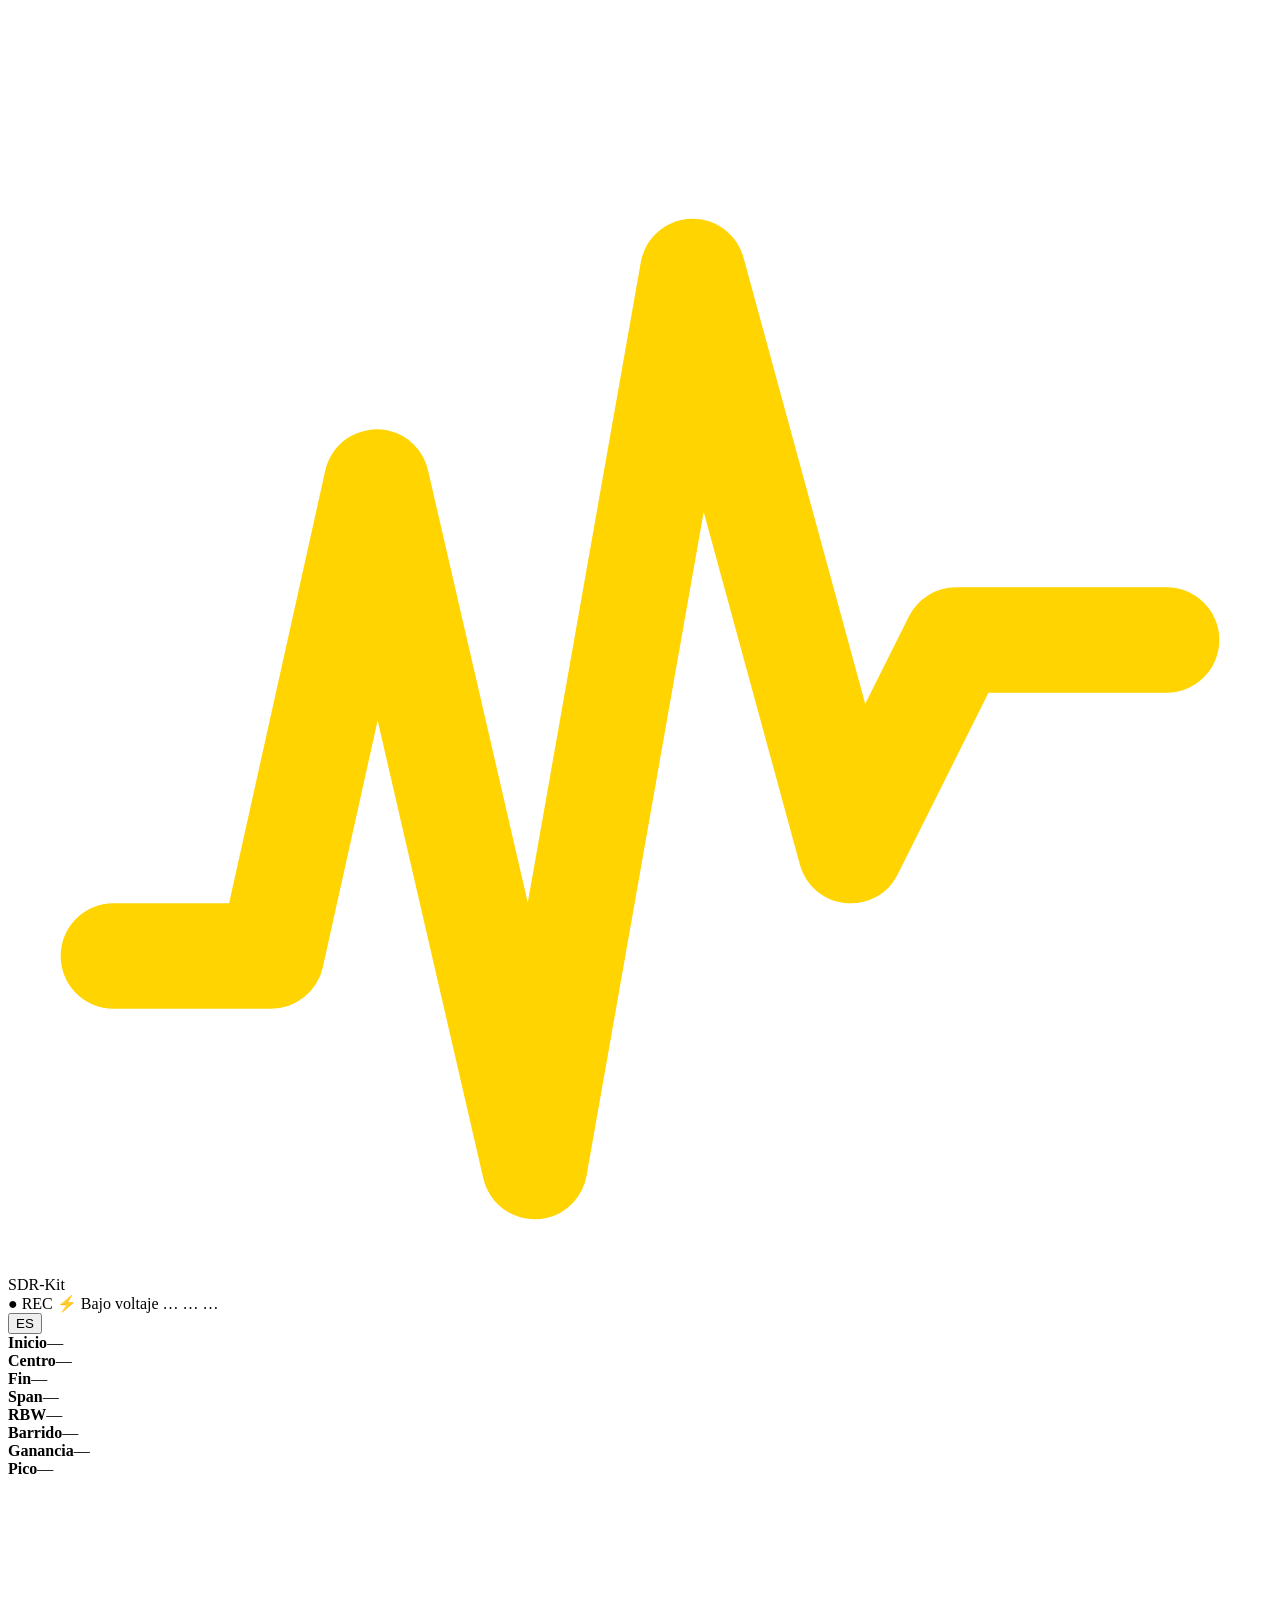
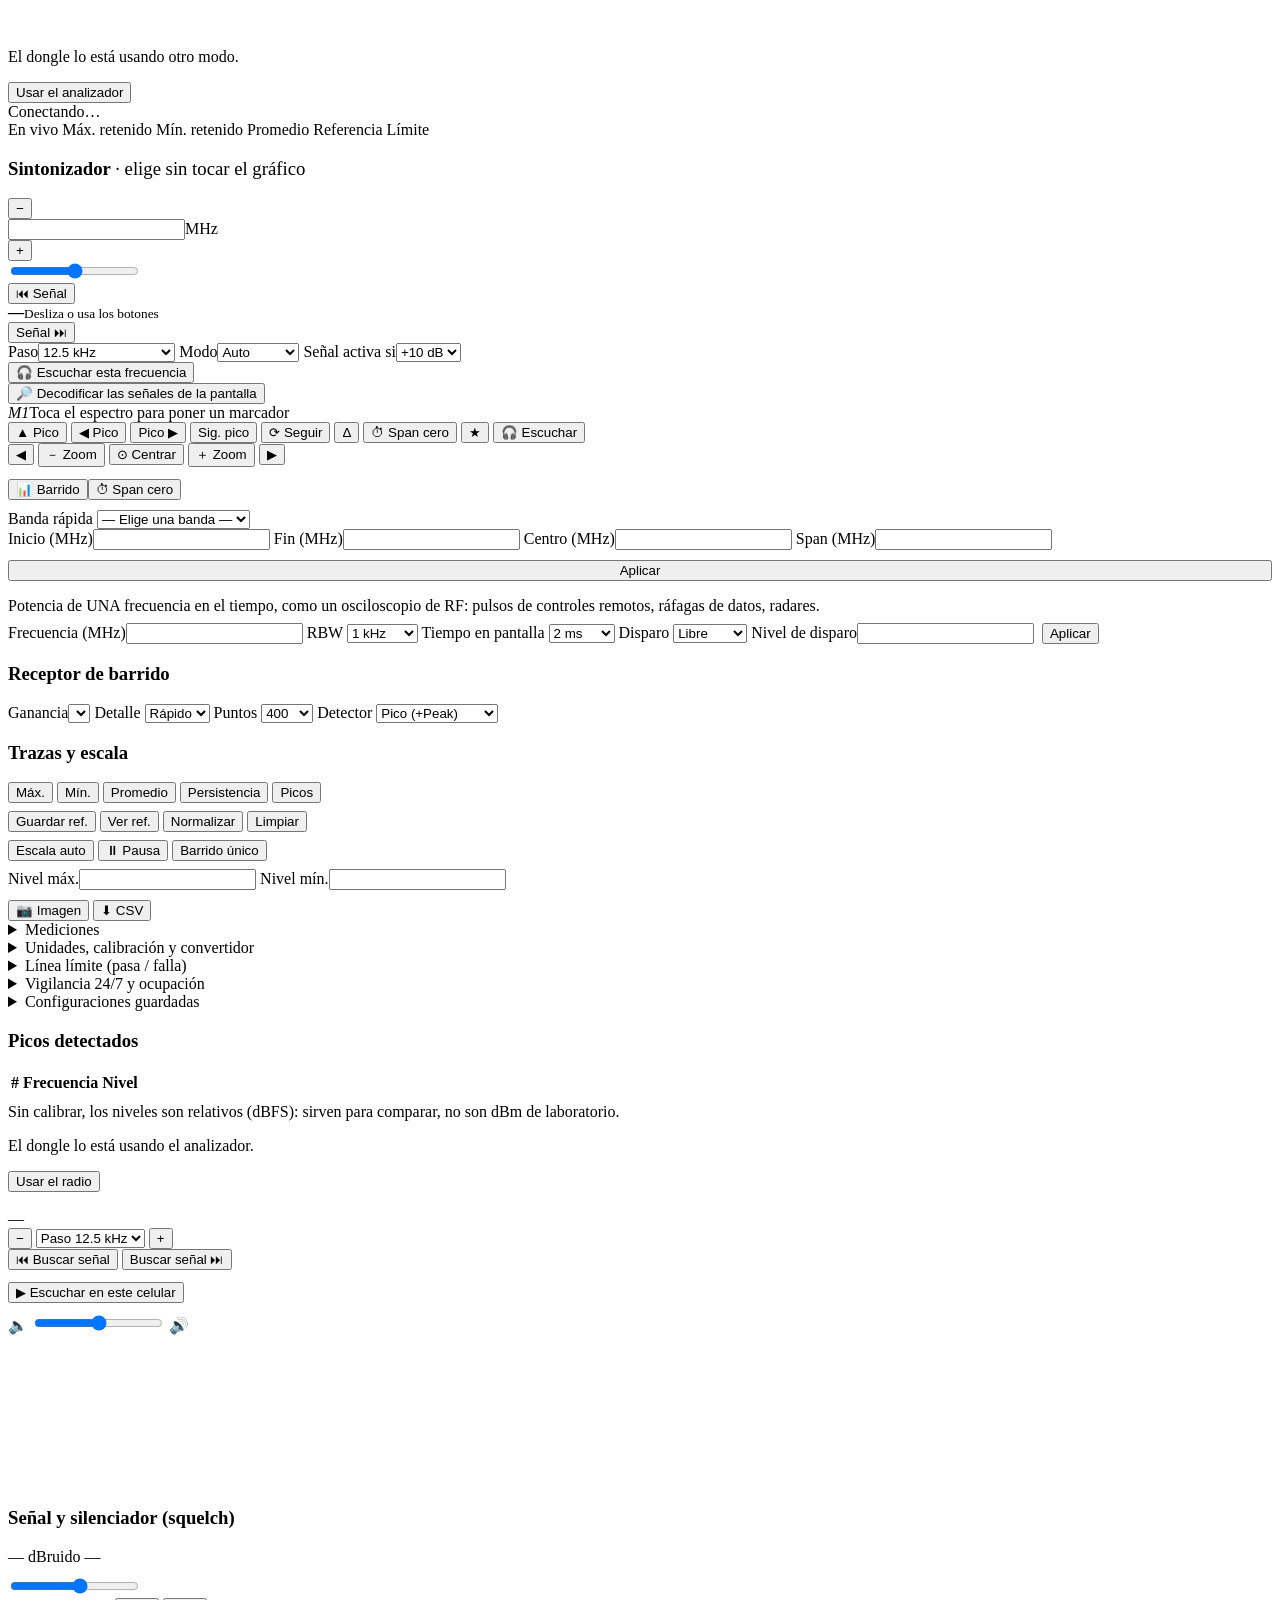
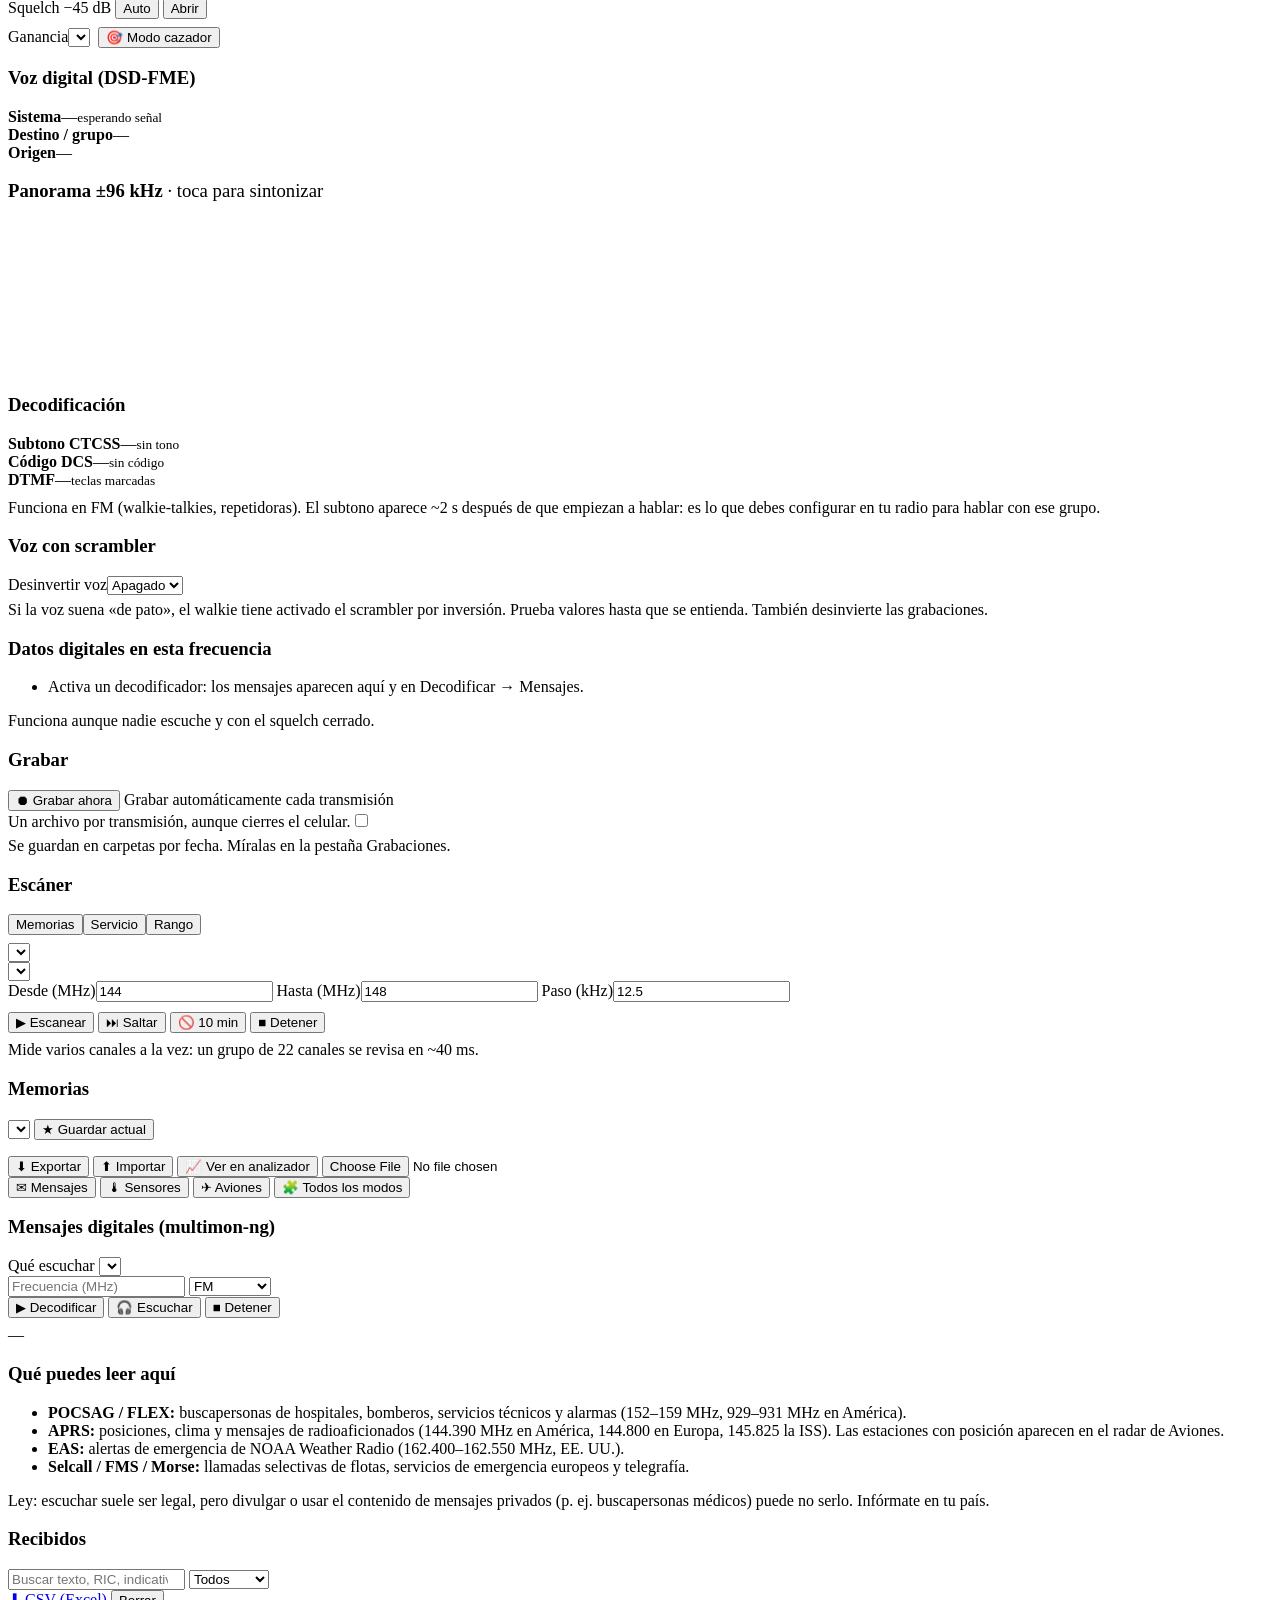
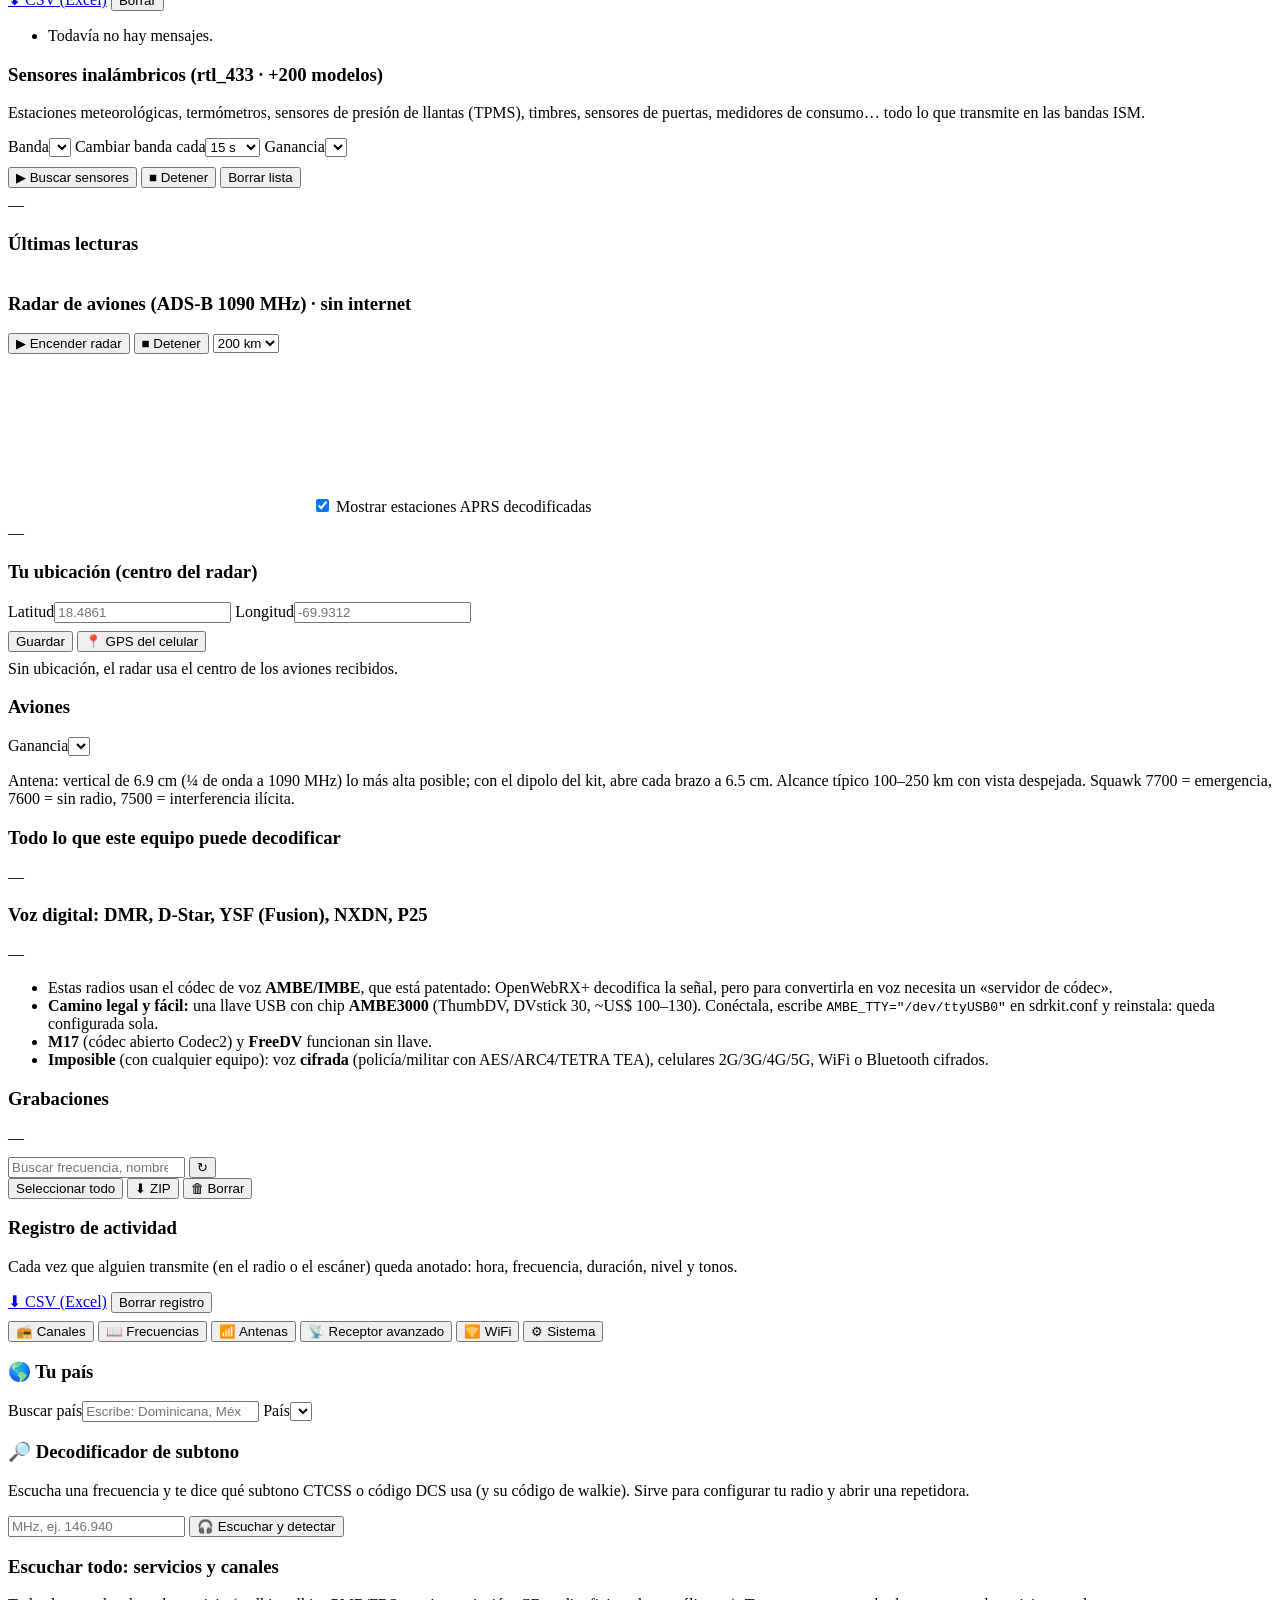
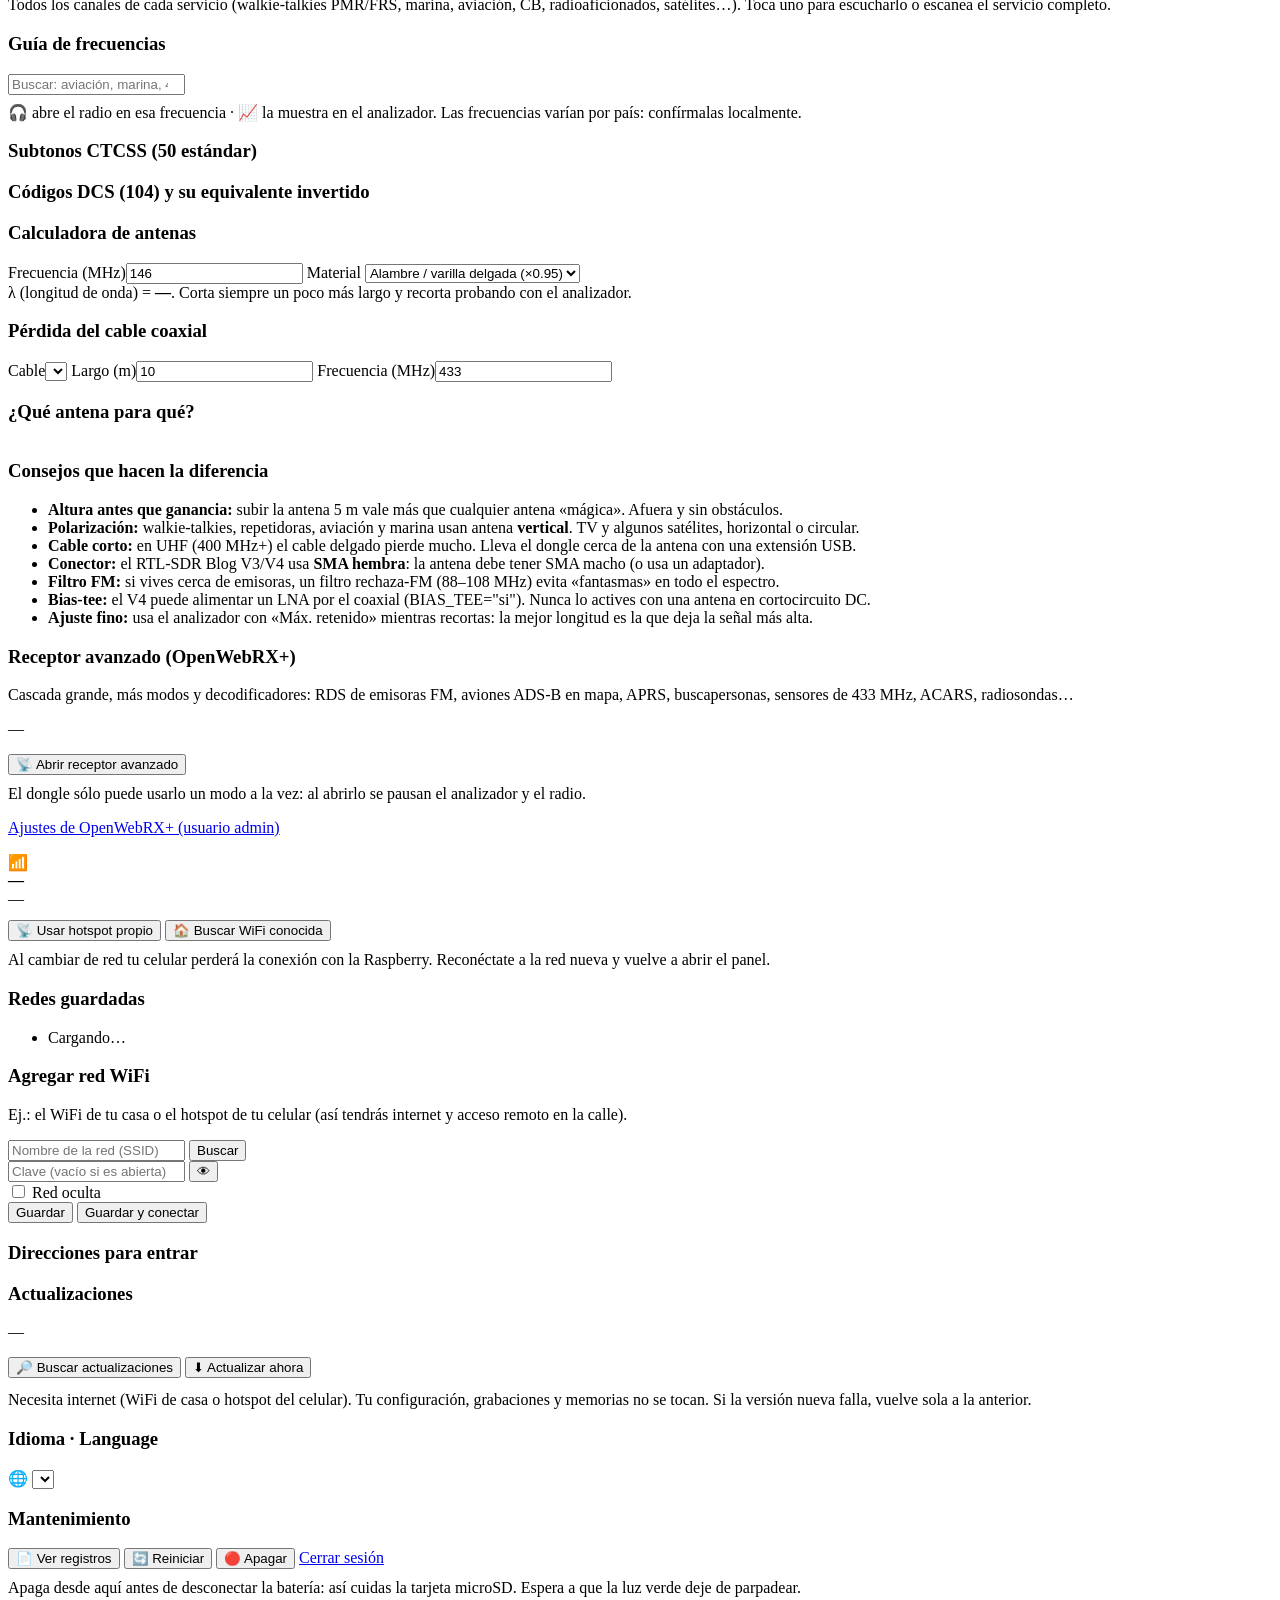
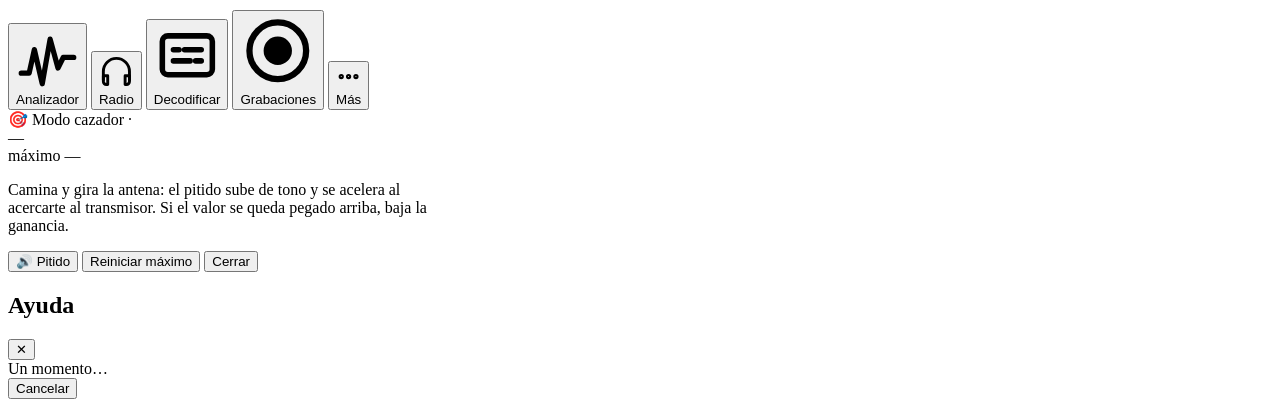
==== files/web/index.html @ 547ac76b "Radio: voice descrambler for inversion scramblers, release 3.6.0 Radio → Scrambled voice undoes the " ====
<!doctype html>
<html lang="es">
<head>
<meta charset="utf-8">
<meta name="viewport" content="width=device-width,initial-scale=1,viewport-fit=cover">
<meta name="theme-color" content="#0b0e12">
<meta name="apple-mobile-web-app-capable" content="yes">
<meta name="mobile-web-app-capable" content="yes">
<title>SDR-Kit</title>
<link rel="icon" href="/favicon.svg" type="image/svg+xml">
<link rel="manifest" href="/manifest.webmanifest">
<link rel="stylesheet" href="/app.css">
<script src="/i18n.js"></script>
<script src="/lang-en-html.js"></script>
<script src="/lang-en-app.js"></script>
<script src="/lang-en-analyzer.js"></script>
<script src="/lang-en-radio.js"></script>
<script src="/lang-en-help.js"></script>
<script src="/lang-en-server.js"></script>
<script src="/lang-en-paises.js"></script>
</head>
<body>
<header class="top">
  <div class="brand">
    <svg viewBox="0 0 24 24" fill="none" stroke="#ffd400" stroke-width="2" stroke-linecap="round" stroke-linejoin="round" aria-hidden="true"><path d="M2 18h3l2-9 3 13 3-17 3 11 2-4h4"/></svg>
    SDR-Kit
  </div>
  <div class="chips">
    <span id="chipRec" class="chip recchip hidden blink">● REC</span>
    <span id="chipWarn" class="chip warn hidden">⚡ Bajo voltaje</span>
    <span id="chipMode" class="chip"><span class="dot"></span>…</span>
    <span id="chipNet" class="chip">…</span>
    <span id="chipTemp" class="chip">…</span>
  </div>
  <button type="button" class="chip langchip" data-lang-switch translate="no">ES</button>
</header>

<main>
<!-- ======================= ANALIZADOR ======================= -->
<section id="tab-an" class="tab active" aria-label="Analizador de espectro">
  <div class="an-grid">
    <div>
      <div class="readout">
        <div><b>Inicio</b><span id="roStart">—</span></div>
        <div><b>Centro</b><span id="roCenter">—</span></div>
        <div><b>Fin</b><span id="roStop">—</span></div>
        <div><b>Span</b><span id="roSpan">—</span></div>
        <div><b>RBW</b><span id="roRbw">—</span></div>
        <div><b>Barrido</b><span id="roSweep">—</span></div>
        <div><b>Ganancia</b><span id="roGain">—</span></div>
        <div><b>Pico</b><span id="roPeak">—</span></div>
      </div>
      <div class="scope" id="scope">
        <canvas id="spec" aria-label="Espectro"></canvas>
        <canvas id="wf" aria-label="Cascada"></canvas>
        <div id="anBadge" class="anbadge hidden"></div>
        <div id="anOverlay" class="overlay hidden">
          <p id="anOverlayMsg">El dongle lo está usando otro modo.</p>
          <button class="btn primary" id="btnUseAnalyzer">Usar el analizador</button>
        </div>
      </div>
      <div id="statusLine" class="statusline">Conectando…</div>
      <div class="legend">
        <span style="--c:var(--accent)">En vivo</span>
        <span id="lgMax" class="hidden" style="--c:var(--max)">Máx. retenido</span>
        <span id="lgMin" class="hidden" style="--c:var(--ok)">Mín. retenido</span>
        <span id="lgAvg" class="hidden" style="--c:var(--avg)">Promedio</span>
        <span id="lgRef" class="hidden" style="--c:#b388ff">Referencia</span>
        <span id="lgLim" class="hidden" style="--c:#ff5c5c">Límite</span>
      </div>
      <div class="card tuner" id="tuner">
        <h3>Sintonizador <span class="muted" style="text-transform:none;letter-spacing:0;font-weight:400">· elige sin tocar el gráfico</span></h3>
        <div class="tunrow">
          <button class="btn tbtn" id="tnDown" aria-label="Bajar un paso">−</button>
          <div class="tfreq"><input type="number" id="tnFreq" step="any" inputmode="decimal" aria-label="Frecuencia en MHz"><span>MHz</span></div>
          <button class="btn tbtn" id="tnUp" aria-label="Subir un paso">+</button>
        </div>
        <input type="range" id="tnSlider" min="0" max="1000" value="500" aria-label="Deslizar por el espectro">
        <div class="tunrow2">
          <button class="btn sm" id="tnPrev" title="Señal activa anterior">⏮ Señal</button>
          <div class="tinfo"><b id="tnLevel">—</b><small id="tnWhat">Desliza o usa los botones</small></div>
          <button class="btn sm" id="tnNext" title="Señal activa siguiente">Señal ⏭</button>
        </div>
        <div class="tunrow3">
          <label class="f">Paso<select id="tnStep">
            <option value="1000">1 kHz</option><option value="5000">5 kHz</option><option value="6250">6.25 kHz</option>
            <option value="8333.333">8.33 kHz (aviación)</option><option value="9000">9 kHz (AM Europa)</option><option value="10000">10 kHz</option>
            <option value="12500" selected>12.5 kHz</option><option value="25000">25 kHz</option><option value="50000">50 kHz</option>
            <option value="100000">100 kHz</option><option value="200000">200 kHz</option><option value="1000000">1 MHz</option>
          </select></label>
          <label class="f">Modo<select id="tnMod">
            <option value="auto">Auto</option><option value="nfm">FM</option><option value="nfmw">FM ancha</option><option value="wfm">WFM</option>
            <option value="am">AM</option><option value="usb">USB</option><option value="lsb">LSB</option><option value="dsd">Digital</option>
          </select></label>
          <label class="f">Señal activa si<select id="tnThr">
            <option value="6">+6 dB</option><option value="10" selected>+10 dB</option><option value="15">+15 dB</option><option value="20">+20 dB</option><option value="30">+30 dB</option>
          </select></label>
        </div>
        <button class="btn primary big" id="tnListen">🎧 Escuchar esta frecuencia</button>
        <div class="sigchips" id="tnSigs"></div>
        <button class="btn" id="tnDecode">🔎 Decodificar las señales de la pantalla</button>
      </div>
      <div class="mkchips" id="mkChips"></div>
      <div class="markerbar">
        <div class="mk"><div id="mkText"><i>M1</i>Toca el espectro para poner un marcador</div><small id="mkBw"></small></div>
        <button class="btn sm" id="btnPeak" title="Marcador al pico más alto">▲ Pico</button>
        <button class="btn sm" id="btnPeakL" title="Pico a la izquierda">◀ Pico</button>
        <button class="btn sm" id="btnPeakR" title="Pico a la derecha">Pico ▶</button>
        <button class="btn sm" id="btnNextPeak" title="Siguiente pico más alto">Sig. pico</button>
        <button class="btn sm" id="btnTrack" title="El marcador sigue a la señal">⟳ Seguir</button>
        <button class="btn sm" id="btnDelta" title="Diferencia contra M1">Δ</button>
        <button class="btn sm" id="mkZspan" title="Ver esta frecuencia en el tiempo">⏱ Span cero</button>
        <button class="btn sm" id="btnSaveMarker" title="Guardar en memorias">★</button>
        <button class="btn sm primary" id="btnListen" title="Escuchar en el radio">🎧 Escuchar</button>
      </div>
      <div id="measOut" class="card measout hidden"></div>
      <div class="row" style="margin-bottom:12px">
        <button class="btn sm" id="btnLeft" title="Mover a la izquierda">◀</button>
        <button class="btn sm" id="btnZoomOut" title="Alejar">－ Zoom</button>
        <button class="btn sm" id="btnCenter" title="Centrar en el marcador">⊙ Centrar</button>
        <button class="btn sm" id="btnZoomIn" title="Acercar">＋ Zoom</button>
        <button class="btn sm" id="btnRight" title="Mover a la derecha">▶</button>
      </div>
    </div>
    <div class="an-side">
      <div class="card">
        <div class="seg" id="anMode" style="margin-bottom:10px">
          <button data-m="sweep" class="active">📊 Barrido</button><button data-m="zspan">⏱ Span cero</button>
        </div>
        <div id="sweepBox">
          <label class="f" style="margin-bottom:8px">Banda rápida
            <select id="preset"><option value="">— Elige una banda —</option></select>
          </label>
          <div class="grid2">
            <label class="f">Inicio (MHz)<input type="number" id="inStart" step="any" inputmode="decimal"></label>
            <label class="f">Fin (MHz)<input type="number" id="inStop" step="any" inputmode="decimal"></label>
            <label class="f">Centro (MHz)<input type="number" id="inCenter" step="any" inputmode="decimal"></label>
            <label class="f">Span (MHz)<input type="number" id="inSpan" step="any" inputmode="decimal"></label>
          </div>
          <button class="btn primary" id="btnApply" style="width:100%;margin-top:10px">Aplicar</button>
        </div>
        <div id="zBox" class="hidden">
          <p class="muted small" style="margin-bottom:8px">Potencia de UNA frecuencia en el tiempo, como un osciloscopio de RF: pulsos de controles remotos, ráfagas de datos, radares.</p>
          <div class="grid2">
            <label class="f">Frecuencia (MHz)<input type="number" id="zF" step="any" inputmode="decimal"></label>
            <label class="f">RBW
              <select id="zRbw"><option value="1000">1 kHz</option><option value="3000">3 kHz</option><option value="10000">10 kHz</option><option value="30000">30 kHz</option><option value="100000">100 kHz</option><option value="200000">200 kHz</option></select>
            </label>
            <label class="f">Tiempo en pantalla
              <select id="zT"><option value="0.002">2 ms</option><option value="0.005">5 ms</option><option value="0.01">10 ms</option><option value="0.02">20 ms</option><option value="0.05">50 ms</option><option value="0.1">100 ms</option><option value="0.2">200 ms</option><option value="0.5">500 ms</option><option value="1">1 s</option><option value="2">2 s</option></select>
            </label>
            <label class="f">Disparo
              <select id="zTrig"><option value="free">Libre</option><option value="level">Por nivel</option></select>
            </label>
            <label class="f">Nivel de disparo<input type="number" id="zLvl" step="1" inputmode="decimal"></label>
            <label class="f">&nbsp;<button class="btn primary" id="btnZApply">Aplicar</button></label>
          </div>
        </div>
      </div>
      <div class="card">
        <h3>Receptor de barrido</h3>
        <div class="grid2">
          <label class="f">Ganancia<select id="inGain"></select></label>
          <label class="f">Detalle
            <select id="inAvg"><option value="fast">Rápido</option><option value="normal">Normal</option><option value="slow">Fino</option></select>
          </label>
          <label class="f">Puntos
            <select id="inPoints"><option>400</option><option>800</option><option>1200</option><option>1600</option><option>2400</option></select>
          </label>
          <label class="f">Detector
            <select id="inDet"><option value="peak">Pico (+Peak)</option><option value="avg">Promedio (RMS)</option><option value="sample">Muestra</option></select>
          </label>
        </div>
      </div>
      <div class="card">
        <h3>Trazas y escala</h3>
        <div class="row" style="margin-bottom:8px">
          <button class="btn sm" id="tgMax">Máx.</button>
          <button class="btn sm" id="tgMin">Mín.</button>
          <button class="btn sm" id="tgAvg">Promedio</button>
          <button class="btn sm" id="tgPersist">Persistencia</button>
          <button class="btn sm on" id="tgPeaks">Picos</button>
        </div>
        <div class="row" style="margin-bottom:8px">
          <button class="btn sm" id="btnRefSave">Guardar ref.</button>
          <button class="btn sm" id="tgRef">Ver ref.</button>
          <button class="btn sm" id="tgNorm">Normalizar</button>
          <button class="btn sm" id="btnClear">Limpiar</button>
        </div>
        <div class="row" style="margin-bottom:8px">
          <button class="btn sm on" id="tgAuto">Escala auto</button>
          <button class="btn sm" id="btnHold">⏸ Pausa</button>
          <button class="btn sm" id="btnSingle">Barrido único</button>
        </div>
        <div class="grid2">
          <label class="f">Nivel máx.<input type="number" id="inRefMax" step="5" inputmode="decimal"></label>
          <label class="f">Nivel mín.<input type="number" id="inRefMin" step="5" inputmode="decimal"></label>
        </div>
        <div class="row" style="margin-top:10px">
          <button class="btn sm" id="btnPng">📷 Imagen</button>
          <button class="btn sm" id="btnCsv">⬇ CSV</button>
        </div>
      </div>
      <details class="card" id="measCard">
        <summary>Mediciones</summary>
        <label class="f">Medición<select id="inMeas"></select></label>
        <div id="chBox" class="hidden" style="margin-top:8px">
          <div class="grid2">
            <label class="f">Ancho de canal (kHz)<input type="number" id="inChBw" step="any" inputmode="decimal"></label>
            <label class="f">Separación (kHz)<input type="number" id="inSpacing" step="any" inputmode="decimal"></label>
          </div>
          <div class="chiprow" id="chPresets">
            <button data-ch="12500,12500">FM 12.5 kHz</button><button data-ch="25000,25000">FM 25 kHz</button>
            <button data-ch="200000,200000">FM comercial</button><button data-ch="6000000,6000000">TV 6 MHz</button>
            <button data-ch="1080000,1250000">LoRa/LTE 1.4</button><button data-ch="20000000,20000000">WiFi 20 MHz</button>
          </div>
        </div>
        <p class="muted small" style="margin:8px 0 0">Usa el marcador activo (o el pico más alto). Para potencias exactas elige el detector «Promedio». El resultado aparece debajo del espectro.</p>
      </details>
      <details class="card">
        <summary>Unidades, calibración y convertidor</summary>
        <div class="grid2">
          <label class="f">Unidades
            <select id="inUnit"><option value="dBFS">dBFS (relativo)</option><option value="dBm">dBm</option><option value="dBuV">dBµV (50 Ω)</option><option value="dBmV">dBmV (50 Ω)</option></select>
          </label>
          <label class="f">Convertidor (MHz)<input type="number" id="inOffset" step="any" inputmode="decimal" placeholder="0"></label>
        </div>
        <p class="muted small" id="calState" style="margin:8px 0">—</p>
        <div class="inrow">
          <input type="number" id="calLevel" step="any" inputmode="decimal" placeholder="Nivel real en el marcador (dBm)">
          <button class="btn" id="btnCal">Calibrar</button>
        </div>
        <button class="btn sm" id="btnCalClear">Borrar calibración</button>
        <p class="muted small" style="margin:8px 0 0">Calibrar: conecta una señal de nivel conocido (generador, o el tinySA de un amigo), pon el marcador encima y escribe su nivel. Vale para esa ganancia. El convertidor suma su frecuencia: up-converter HF «-125», LNB de 10 GHz «9750».</p>
      </details>
      <details class="card">
        <summary>Línea límite (pasa / falla)</summary>
        <div class="grid2">
          <label class="f">Límite superior<input type="number" id="limUp" step="1" inputmode="decimal" placeholder="apagado"></label>
          <label class="f">Límite inferior<input type="number" id="limLo" step="1" inputmode="decimal" placeholder="apagado"></label>
        </div>
        <label class="switch"><span>Pitido cuando falla</span><input type="checkbox" id="limBeep"></label>
        <div class="row">
          <button class="btn sm" id="limFromMarker">Límite = marcador + 3 dB</button>
          <button class="btn sm" id="limToServer">Vigilar en la Raspberry</button>
        </div>
        <p class="muted small" style="margin:8px 0 0">Ideal para revisar que un transmisor no se pase de nivel o detectar cuando aparece una señal.</p>
      </details>
      <details class="card" id="monCard">
        <summary>Vigilancia 24/7 y ocupación</summary>
        <label class="switch"><span>Vigilar aunque cierre el panel<br><span class="muted small">La Raspberry sigue barriendo, registra la ocupación y anota alarmas.</span></span><input type="checkbox" id="monOn"></label>
        <div class="grid2">
          <label class="f">Alarma si supera<input type="number" id="monLimit" step="1" inputmode="decimal" placeholder="sin alarma"></label>
          <label class="f">Registro cada
            <select id="monEvery"><option value="10">10 s</option><option value="30">30 s</option><option value="60">1 min</option><option value="300">5 min</option><option value="900">15 min</option></select>
          </label>
          <label class="f">Sólo desde (MHz)<input type="number" id="monFmin" step="any" inputmode="decimal" placeholder="todo"></label>
          <label class="f">Hasta (MHz)<input type="number" id="monFmax" step="any" inputmode="decimal" placeholder="todo"></label>
        </div>
        <label class="switch"><span>Aviso al celular (ntfy)</span><input type="checkbox" id="monNotify"></label>
        <p class="muted small hidden" id="monNtfyNote">Para recibir avisos en el celular configura NTFY_TOPIC en sdrkit.conf e instala la app gratuita «ntfy».</p>
        <div class="row" style="margin:6px 0 10px"><button class="btn sm primary" id="monSave">Guardar</button><a class="btn sm" href="/api/monitor.csv">⬇ CSV</a><button class="btn sm danger" id="monClear">Borrar</button></div>
        <div class="inrow"><span class="muted small" id="monRows" style="flex:1">—</span>
          <select id="heatMode" style="max-width:150px"><option value="occ">Ocupación %</option><option value="max">Nivel máx.</option></select></div>
        <canvas id="heat" class="heat" aria-label="Ocupación en el tiempo"></canvas>
        <div class="muted small" id="heatAxis"></div>
        <h3 style="margin-top:12px">Alarmas</h3>
        <ul class="list small" id="monAlarms"><li class="muted">—</li></ul>
      </details>
      <details class="card">
        <summary>Configuraciones guardadas</summary>
        <button class="btn sm" id="stSave" style="width:100%;margin-bottom:6px">💾 Guardar la configuración actual</button>
        <ul class="list" id="stList"></ul>
      </details>
      <div class="card peaks" id="peaksCard">
        <h3>Picos detectados</h3>
        <table><thead><tr><th>#</th><th>Frecuencia</th><th>Nivel</th><th></th></tr></thead><tbody id="peakRows"></tbody></table>
        <p class="muted small" style="margin:8px 0 0">Sin calibrar, los niveles son relativos (dBFS): sirven para comparar, no son dBm de laboratorio.</p>
      </div>
    </div>
  </div>
</section>

<!-- ======================= RADIO ======================= -->
<section id="tab-radio" class="tab" aria-label="Radio">
  <div class="cols">
    <div>
      <div class="card freqbox" id="radioMain">
        <div id="rxOverlay" class="overlay hidden">
          <p id="rxOverlayMsg">El dongle lo está usando el analizador.</p>
          <button class="btn primary" id="btnUseRadio">Usar el radio</button>
        </div>
        <div class="freqname" id="rName">&nbsp;</div>
        <div class="freq" id="rFreq" title="Toca para escribir la frecuencia">—</div>
        <div class="stepper">
          <button class="btn" id="rDown" aria-label="Bajar frecuencia">−</button>
          <select id="rStep" aria-label="Paso">
            <option value="1000">Paso 1 kHz</option><option value="5000">Paso 5 kHz</option><option value="6250">Paso 6.25 kHz</option>
            <option value="12500" selected>Paso 12.5 kHz</option><option value="25000">Paso 25 kHz</option><option value="100000">Paso 100 kHz</option>
            <option value="1000000">Paso 1 MHz</option>
          </select>
          <button class="btn" id="rUp" aria-label="Subir frecuencia">+</button>
        </div>
        <div class="seg" id="rModes"></div>
        <div class="seekrow">
          <button class="btn" id="rSeekDown" title="Buscar hacia abajo la próxima señal">⏮ Buscar señal</button>
          <button class="btn" id="rSeekUp" title="Buscar hacia arriba la próxima señal">Buscar señal ⏭</button>
        </div>
        <div id="digBanner" class="digbanner hidden"></div>
        <button class="btn primary big" id="rPlay" style="margin-top:12px">▶ Escuchar en este celular</button>
        <div class="inrow" style="margin:10px 0 0">
          <span class="muted small">🔈</span>
          <input type="range" id="rVol" min="0" max="200" value="100" aria-label="Volumen">
          <span class="muted small">🔊</span>
        </div>
        <canvas id="audioViz" aria-label="Audio"></canvas>
      </div>

      <div class="card">
        <h3>Señal y silenciador (squelch)</h3>
        <div class="meter" id="rMeter"><div class="bar" id="rBar"></div><div class="sqm" id="rSqm"></div>
          <div class="lbl"><span><span class="sqled" id="rLed"></span><span id="rDb">— dB</span></span><span id="rNoise" class="muted">ruido —</span></div></div>
        <div class="row" style="margin-top:10px">
          <input type="range" id="rSq" min="-100" max="0" step="1" value="-45" aria-label="Squelch" style="flex:1 1 100%">
        </div>
        <div class="row">
          <span class="muted small" id="rSqTxt" style="flex:1 1 auto">Squelch −45 dB</span>
          <button class="btn sm" id="rSqAuto" style="flex:0 0 auto">Auto</button>
          <button class="btn sm" id="rSqOff" style="flex:0 0 auto">Abrir</button>
        </div>
        <div class="grid2" style="margin-top:8px">
          <label class="f">Ganancia<select id="rGain"></select></label>
          <label class="f">&nbsp;<button class="btn" id="rHunt">🎯 Modo cazador</button></label>
        </div>
      </div>

      <div class="card hidden" id="dsdCard" data-help="dsd">
        <h3>Voz digital (DSD-FME)</h3>
        <div class="chiprow" id="dsdModes"></div>
        <div class="dec dsdinfo">
          <div><b>Sistema</b><span id="dsdSync">—</span><small id="dsdSyncSub">esperando señal</small></div>
          <div><b>Destino / grupo</b><span id="dsdTg">—</span><small id="dsdCc">&nbsp;</small></div>
          <div><b>Origen</b><span id="dsdSrc">—</span><small id="dsdAlias">&nbsp;</small></div>
        </div>
        <p class="small" id="dsdNote" style="margin:10px 0 0"></p>
        <pre class="logs dsdlog" id="dsdLog"></pre>
      </div>

      <div class="card">
        <h3>Panorama <span id="panSpan">±96 kHz</span> <span class="muted" style="text-transform:none;letter-spacing:0;font-weight:400">· toca para sintonizar</span></h3>
        <canvas id="pan" aria-label="Panorama"></canvas>
      </div>
    </div>

    <div>
      <div class="card">
        <h3>Decodificación</h3>
        <div class="dec">
          <div><b>Subtono CTCSS</b><span id="dCtcss">—</span><small id="dCtcssSub">sin tono</small></div>
          <div><b>Código DCS</b><span id="dDcs">—</span><small id="dDcsSub">sin código</small></div>
          <div class="dtmf"><b>DTMF</b><span id="dDtmf">—</span><small id="dDtmfSub">teclas marcadas</small></div>
        </div>
        <p class="muted small" style="margin:10px 0 0">Funciona en FM (walkie-talkies, repetidoras). El subtono aparece ~2 s después de que empiezan a hablar: es lo que debes configurar en tu radio para hablar con ese grupo.</p>
      </div>

      <div class="card">
        <h3>Voz con scrambler</h3>
        <label class="f">Desinvertir voz<select id="rInv">
          <option value="0">Apagado</option>
          <option value="2600">2600 Hz</option><option value="2632">2632 Hz</option><option value="2700">2700 Hz</option>
          <option value="2800">2800 Hz</option><option value="2900">2900 Hz</option><option value="3000">3000 Hz</option>
          <option value="3100">3100 Hz</option><option value="3200">3200 Hz</option><option value="3300">3300 Hz</option>
          <option value="3400">3400 Hz</option><option value="3500">3500 Hz</option>
        </select></label>
        <p class="muted small" style="margin:6px 0 0">Si la voz suena «de pato», el walkie tiene activado el scrambler por inversión. Prueba valores hasta que se entienda. También desinvierte las grabaciones.</p>
      </div>

      <div class="card">
        <h3>Datos digitales en esta frecuencia</h3>
        <div class="chiprow" id="rData"></div>
        <ul class="declist" id="rDecoded"><li class="muted">Activa un decodificador: los mensajes aparecen aquí y en Decodificar → Mensajes.</li></ul>
        <p class="muted small" id="rDataInfo" style="margin:6px 0 0">Funciona aunque nadie escuche y con el squelch cerrado.</p>
      </div>

      <div class="card">
        <h3>Grabar</h3>
        <button class="btn big" id="rRec">⏺ Grabar ahora</button>
        <label class="switch"><span>Grabar automáticamente cada transmisión<br><span class="muted small">Un archivo por transmisión, aunque cierres el celular.</span></span><input type="checkbox" id="rAuto"></label>
        <p class="muted small" id="rRecInfo" style="margin:6px 0 0">Se guardan en carpetas por fecha. Míralas en la pestaña Grabaciones.</p>
      </div>

      <div class="card">
        <h3>Escáner</h3>
        <div class="seg" id="scanSrc" style="margin-bottom:8px">
          <button data-src="group" class="active">Memorias</button><button data-src="svc">Servicio</button><button data-src="range">Rango</button>
        </div>
        <div id="scanGroupBox"><select id="scanGroup"></select></div>
        <div id="scanSvcBox" class="hidden"><select id="scanSvc"></select></div>
        <div id="scanRangeBox" class="hidden">
          <div class="grid3">
            <label class="f">Desde (MHz)<input type="number" id="scA" step="any" inputmode="decimal" value="144"></label>
            <label class="f">Hasta (MHz)<input type="number" id="scB" step="any" inputmode="decimal" value="148"></label>
            <label class="f">Paso (kHz)<input type="number" id="scS" step="any" inputmode="decimal" value="12.5"></label>
          </div>
        </div>
        <div class="row" style="margin-top:10px">
          <button class="btn primary" id="scStart">▶ Escanear</button>
          <button class="btn" id="scSkip">⏭ Saltar</button>
          <button class="btn" id="scLock" title="No volver a parar en este canal por 10 min">🚫 10 min</button>
          <button class="btn danger" id="scStop">■ Detener</button>
        </div>
        <p class="muted small" id="scStatus" style="margin:8px 0 0">Mide varios canales a la vez: un grupo de 22 canales se revisa en ~40 ms.</p>
      </div>

      <div class="card">
        <h3>Memorias</h3>
        <div class="inrow">
          <select id="memGroup"></select>
          <button class="btn" id="memAdd">★ Guardar actual</button>
        </div>
        <ul class="memlist" id="memList"></ul>
        <div class="row" style="margin-top:8px">
          <button class="btn sm" id="memExport">⬇ Exportar</button>
          <button class="btn sm" id="memImport">⬆ Importar</button>
          <button class="btn sm" id="rAnalyze">📈 Ver en analizador</button>
          <input type="file" id="memFile" accept=".json,application/json" class="hidden">
        </div>
      </div>
    </div>
  </div>
</section>

<!-- ======================= DECODIFICAR ======================= -->
<section id="tab-dec" class="tab" aria-label="Decodificar">
  <div class="seg" id="decNav" style="margin-bottom:12px">
    <button data-dsub="msg" class="active">✉ Mensajes</button>
    <button data-dsub="ism">🌡 Sensores</button>
    <button data-dsub="air">✈ Aviones</button>
    <button data-dsub="all">🧩 Todos los modos</button>
  </div>

  <div id="dec-msg" class="dsub">
    <div class="cols">
      <div>
        <div class="card">
          <h3>Mensajes digitales (multimon-ng)</h3>
          <label class="f" style="margin-bottom:8px">Qué escuchar
            <select id="dmPreset"></select>
          </label>
          <div class="inrow">
            <input type="number" id="dmFreq" step="any" inputmode="decimal" placeholder="Frecuencia (MHz)">
            <select id="dmMod" style="max-width:120px"><option value="nfm">FM</option><option value="nfmw">FM ancha</option><option value="am">AM</option><option value="usb">USB</option></select>
          </div>
          <div class="chiprow" id="dmKinds"></div>
          <div class="row">
            <button class="btn primary" id="dmStart">▶ Decodificar</button>
            <button class="btn" id="dmListen">🎧 Escuchar</button>
            <button class="btn danger" id="dmStop">■ Detener</button>
          </div>
          <p class="muted small" id="dmState" style="margin:8px 0 0">—</p>
        </div>
        <div class="card">
          <h3>Qué puedes leer aquí</h3>
          <ul class="tips small">
            <li><b>POCSAG / FLEX:</b> buscapersonas de hospitales, bomberos, servicios técnicos y alarmas (152–159 MHz, 929–931 MHz en América).</li>
            <li><b>APRS:</b> posiciones, clima y mensajes de radioaficionados (144.390 MHz en América, 144.800 en Europa, 145.825 la ISS). Las estaciones con posición aparecen en el radar de Aviones.</li>
            <li><b>EAS:</b> alertas de emergencia de NOAA Weather Radio (162.400–162.550 MHz, EE. UU.).</li>
            <li><b>Selcall / FMS / Morse:</b> llamadas selectivas de flotas, servicios de emergencia europeos y telegrafía.</li>
          </ul>
          <p class="muted small" style="margin:0">Ley: escuchar suele ser legal, pero divulgar o usar el contenido de mensajes privados (p. ej. buscapersonas médicos) puede no serlo. Infórmate en tu país.</p>
        </div>
      </div>
      <div>
        <div class="card">
          <h3>Recibidos</h3>
          <div class="inrow">
            <input type="search" id="dmSearch" placeholder="Buscar texto, RIC, indicativo…">
            <select id="dmFilter" style="max-width:130px"><option value="">Todos</option><option value="POCSAG">POCSAG</option><option value="FLEX">FLEX</option><option value="APRS">APRS</option><option value="EAS">EAS</option><option value="other">Otros</option></select>
          </div>
          <div class="row" style="margin-bottom:8px">
            <a class="btn sm" href="/api/decoded.csv">⬇ CSV (Excel)</a>
            <button class="btn sm danger" id="dmClear">Borrar</button>
          </div>
          <ul class="declist big" id="dmList"><li class="muted">Todavía no hay mensajes.</li></ul>
        </div>
      </div>
    </div>
  </div>

  <div id="dec-ism" class="dsub hidden">
    <div class="card">
      <h3>Sensores inalámbricos (rtl_433 · +200 modelos)</h3>
      <p class="muted small">Estaciones meteorológicas, termómetros, sensores de presión de llantas (TPMS), timbres, sensores de puertas, medidores de consumo… todo lo que transmite en las bandas ISM.</p>
      <div class="grid3">
        <label class="f">Banda<select id="snPreset"></select></label>
        <label class="f">Cambiar banda cada<select id="snHop"><option value="15">15 s</option><option value="30">30 s</option><option value="60">60 s</option><option value="120">2 min</option></select></label>
        <label class="f">Ganancia<select id="snGain"></select></label>
      </div>
      <div class="row" style="margin-top:10px">
        <button class="btn primary" id="snStart">▶ Buscar sensores</button>
        <button class="btn danger" id="snStop">■ Detener</button>
        <button class="btn" id="snClear">Borrar lista</button>
      </div>
      <p class="muted small" id="snState" style="margin:8px 0 0">—</p>
    </div>
    <div class="sngrid" id="snDevices"></div>
    <div class="card">
      <h3>Últimas lecturas</h3>
      <div style="overflow-x:auto"><table class="tbl" id="snEvents"></table></div>
    </div>
  </div>

  <div id="dec-air" class="dsub hidden">
    <div class="cols">
      <div>
        <div class="card">
          <h3>Radar de aviones (ADS-B 1090 MHz) · sin internet</h3>
          <div class="row" style="margin-bottom:8px">
            <button class="btn primary" id="adStart">▶ Encender radar</button>
            <button class="btn danger" id="adStop">■ Detener</button>
            <select id="adRange" style="max-width:130px" aria-label="Alcance"><option value="50">50 km</option><option value="100">100 km</option><option value="200" selected>200 km</option><option value="400">400 km</option></select>
          </div>
          <canvas id="radar" aria-label="Radar"></canvas>
          <label class="check" style="margin-top:8px"><input type="checkbox" id="adAprs" checked> Mostrar estaciones APRS decodificadas</label>
          <p class="muted small" id="adState" style="margin:8px 0 0">—</p>
        </div>
        <div class="card">
          <h3>Tu ubicación (centro del radar)</h3>
          <div class="grid2">
            <label class="f">Latitud<input type="number" id="adLat" step="any" inputmode="decimal" placeholder="18.4861"></label>
            <label class="f">Longitud<input type="number" id="adLon" step="any" inputmode="decimal" placeholder="-69.9312"></label>
          </div>
          <div class="row" style="margin-top:8px">
            <button class="btn" id="adSaveLoc">Guardar</button>
            <button class="btn" id="adGeo">📍 GPS del celular</button>
          </div>
          <p class="muted small" id="adLocNote" style="margin:8px 0 0">Sin ubicación, el radar usa el centro de los aviones recibidos.</p>
        </div>
      </div>
      <div>
        <div class="card">
          <h3>Aviones</h3>
          <div class="row" style="margin-bottom:8px"><label class="f">Ganancia<select id="adGain"></select></label></div>
          <div style="overflow-x:auto"><table class="tbl" id="adTable"></table></div>
          <p class="muted small" style="margin:8px 0 0">Antena: vertical de 6.9 cm (¼ de onda a 1090 MHz) lo más alta posible; con el dipolo del kit, abre cada brazo a 6.5 cm. Alcance típico 100–250 km con vista despejada. Squawk 7700 = emergencia, 7600 = sin radio, 7500 = interferencia ilícita.</p>
        </div>
      </div>
    </div>
  </div>

  <div id="dec-all" class="dsub hidden">
    <div class="card">
      <h3>Todo lo que este equipo puede decodificar</h3>
      <p class="muted small" id="allNote">—</p>
      <div id="allList"></div>
    </div>
    <div class="card">
      <h3>Voz digital: DMR, D-Star, YSF (Fusion), NXDN, P25</h3>
      <p class="small" id="ambeState">—</p>
      <ul class="tips small">
        <li>Estas radios usan el códec de voz <b>AMBE/IMBE</b>, que está patentado: OpenWebRX+ decodifica la señal, pero para convertirla en voz necesita un «servidor de códec».</li>
        <li><b>Camino legal y fácil:</b> una llave USB con chip <b>AMBE3000</b> (ThumbDV, DVstick 30, ~US$ 100–130). Conéctala, escribe <code>AMBE_TTY="/dev/ttyUSB0"</code> en sdrkit.conf y reinstala: queda configurada sola.</li>
        <li><b>M17</b> (códec abierto Codec2) y <b>FreeDV</b> funcionan sin llave.</li>
        <li><b>Imposible</b> (con cualquier equipo): voz <b>cifrada</b> (policía/militar con AES/ARC4/TETRA TEA), celulares 2G/3G/4G/5G, WiFi o Bluetooth cifrados.</li>
      </ul>
    </div>
  </div>
</section>

<!-- ======================= GRABACIONES ======================= -->
<section id="tab-recs" class="tab" aria-label="Grabaciones">
  <div class="cols">
    <div>
      <div class="card">
        <h3>Grabaciones</h3>
        <div id="recUsage" class="muted small">—</div>
        <div class="usage"><div id="recUsageBar"></div></div>
        <div class="inrow" style="margin-top:10px">
          <input type="search" id="recSearch" placeholder="Buscar frecuencia, nombre, tono…">
          <button class="btn" id="recRefresh" aria-label="Actualizar">↻</button>
        </div>
        <div class="row">
          <button class="btn sm" id="recSelAll">Seleccionar todo</button>
          <button class="btn sm" id="recZip">⬇ ZIP</button>
          <button class="btn sm danger" id="recDel">🗑 Borrar</button>
        </div>
      </div>
      <div id="recList"></div>
    </div>
    <div>
      <div class="card">
        <h3>Registro de actividad</h3>
        <p class="muted small">Cada vez que alguien transmite (en el radio o el escáner) queda anotado: hora, frecuencia, duración, nivel y tonos.</p>
        <div class="row" style="margin-bottom:8px">
          <a class="btn sm" href="/api/activity.csv">⬇ CSV (Excel)</a>
          <button class="btn sm danger" id="actClear">Borrar registro</button>
        </div>
        <div style="overflow-x:auto"><table class="tbl" id="actTable"></table></div>
      </div>
    </div>
  </div>
</section>

<!-- ======================= MÁS ======================= -->
<section id="tab-more" class="tab" aria-label="Más">
  <div class="seg" id="moreNav" style="margin-bottom:12px">
    <button data-sub="canales" class="active">📻 Canales</button>
    <button data-sub="ref">📖 Frecuencias</button>
    <button data-sub="ant">📶 Antenas</button>
    <button data-sub="rx">📡 Receptor avanzado</button>
    <button data-sub="wifi">🛜 WiFi</button>
    <button data-sub="sys">⚙ Sistema</button>
  </div>

  <div id="more-canales" class="sub">
    <div class="card" data-help="paises">
      <h3>🌎 Tu país</h3>
      <div class="grid2">
        <label class="f">Buscar país<input type="search" id="paisQ" placeholder="Escribe: Dominicana, México, España…" autocomplete="off"></label>
        <label class="f">País<select id="paisSel"></select></label>
      </div>
      <div id="paisInfo"></div>
    </div>
    <div class="card" id="toneDec" data-help="decsub">
      <h3>🔎 Decodificador de subtono</h3>
      <p class="small">Escucha una frecuencia y te dice qué subtono CTCSS o código DCS usa (y su código de walkie). Sirve para configurar tu radio y abrir una repetidora.</p>
      <div class="inrow"><input type="number" id="toneF" step="any" inputmode="decimal" placeholder="MHz, ej. 146.940">
        <button class="btn primary" data-dec="listen">🎧 Escuchar y detectar</button></div>
      <div id="toneOut" style="margin-top:8px"></div>
    </div>
    <div class="card" data-help="canales">
      <h3>Escuchar todo: servicios y canales</h3>
      <p class="small">Todos los canales de cada servicio (walkie-talkies PMR/FRS, marina, aviación, CB, radioaficionados, satélites…). Toca uno para escucharlo o escanea el servicio completo.</p>
      <div class="svcgrid" id="chServices"></div>
    </div>
    <div class="card" id="chDetail"></div>
  </div>

  <div id="more-ref" class="sub hidden">
    <div class="card">
      <h3>Guía de frecuencias</h3>
      <div class="inrow"><input type="search" id="refSearch" placeholder="Buscar: aviación, marina, 446, satélite…"></div>
      <div class="chiprow" id="refCats"></div>
      <div style="overflow-x:auto"><table class="tbl" id="refTable"></table></div>
      <p class="muted small" style="margin:8px 0 0">🎧 abre el radio en esa frecuencia · 📈 la muestra en el analizador. Las frecuencias varían por país: confírmalas localmente.</p>
    </div>
    <div class="cols">
      <div class="card"><h3>Subtonos CTCSS (50 estándar)</h3><div class="tonegrid" id="ctcssGrid"></div></div>
      <div class="card"><h3>Códigos DCS (104) y su equivalente invertido</h3><div class="tonegrid" id="dcsGrid"></div></div>
    </div>
  </div>

  <div id="more-ant" class="sub hidden">
  <div class="card">
    <h3>Calculadora de antenas</h3>
    <div class="grid2">
      <label class="f">Frecuencia (MHz)<input type="number" id="antF" step="any" inputmode="decimal" value="146"></label>
      <label class="f">Material
        <select id="antK">
          <option value="0.95">Alambre / varilla delgada (×0.95)</option>
          <option value="0.97">Tubo grueso (×0.97)</option>
        </select>
      </label>
    </div>
    <div class="chiprow" id="antChips"></div>
    <p class="muted small" style="margin:0">λ (longitud de onda) = <b id="antLambda">—</b>. Corta siempre un poco más largo y recorta probando con el analizador.</p>
  </div>
  <div class="antgrid" id="antCards"></div>
  <div class="cols" style="margin-top:12px">
    <div class="card">
      <h3>Pérdida del cable coaxial</h3>
      <div class="grid3">
        <label class="f">Cable<select id="cabT"></select></label>
        <label class="f">Largo (m)<input type="number" id="cabL" step="any" value="10" inputmode="decimal"></label>
        <label class="f">Frecuencia (MHz)<input type="number" id="cabF" step="any" value="433" inputmode="decimal"></label>
      </div>
      <div id="cabOut" style="margin-top:10px"></div>
    </div>
    <div class="card">
      <h3>¿Qué antena para qué?</h3>
      <div style="overflow-x:auto"><table class="tbl" id="antUse"></table></div>
    </div>
  </div>
  <div class="card">
    <h3>Consejos que hacen la diferencia</h3>
    <ul class="tips small">
      <li><b>Altura antes que ganancia:</b> subir la antena 5 m vale más que cualquier antena «mágica». Afuera y sin obstáculos.</li>
      <li><b>Polarización:</b> walkie-talkies, repetidoras, aviación y marina usan antena <b>vertical</b>. TV y algunos satélites, horizontal o circular.</li>
      <li><b>Cable corto:</b> en UHF (400 MHz+) el cable delgado pierde mucho. Lleva el dongle cerca de la antena con una extensión USB.</li>
      <li><b>Conector:</b> el RTL-SDR Blog V3/V4 usa <b>SMA hembra</b>: la antena debe tener SMA macho (o usa un adaptador).</li>
      <li><b>Filtro FM:</b> si vives cerca de emisoras, un filtro rechaza-FM (88–108 MHz) evita «fantasmas» en todo el espectro.</li>
      <li><b>Bias-tee:</b> el V4 puede alimentar un LNA por el coaxial (BIAS_TEE="si"). Nunca lo actives con una antena en cortocircuito DC.</li>
      <li><b>Ajuste fino:</b> usa el analizador con «Máx. retenido» mientras recortas: la mejor longitud es la que deja la señal más alta.</li>
    </ul>
  </div>
  </div>

  <div id="more-rx" class="sub hidden">
    <div class="card">
      <h3>Receptor avanzado (OpenWebRX+)</h3>
      <p>Cascada grande, más modos y decodificadores: RDS de emisoras FM, aviones ADS-B en mapa, APRS, buscapersonas, sensores de 433 MHz, ACARS, radiosondas…</p>
      <p class="muted" id="owrxState">—</p>
      <button class="btn primary big" id="btnRxOpen">📡 Abrir receptor avanzado</button>
      <p class="muted small" style="margin-top:10px">El dongle sólo puede usarlo un modo a la vez: al abrirlo se pausan el analizador y el radio.</p>
      <p class="small"><a id="rxSettings" href="#">Ajustes de OpenWebRX+ (usuario admin)</a></p>
    </div>
  </div>

  <div id="more-wifi" class="sub hidden">
    <div class="card">
      <div class="netstate">
        <div class="ico" id="netIco">📶</div>
        <div class="grow">
          <div id="netTitle" style="font-weight:700">—</div>
          <div id="netSub" class="muted small">—</div>
        </div>
      </div>
      <div class="row" style="margin-top:12px">
        <button class="btn" id="btnHotspot">📡 Usar hotspot propio</button>
        <button class="btn" id="btnAuto">🏠 Buscar WiFi conocida</button>
      </div>
      <p class="muted small" style="margin:10px 0 0">Al cambiar de red tu celular perderá la conexión con la Raspberry. Reconéctate a la red nueva y vuelve a abrir el panel.</p>
    </div>
    <div class="card">
      <h3>Redes guardadas</h3>
      <ul class="list" id="savedList"><li class="muted">Cargando…</li></ul>
    </div>
    <div class="card">
      <h3>Agregar red WiFi</h3>
      <p class="muted small">Ej.: el WiFi de tu casa o el hotspot de tu celular (así tendrás internet y acceso remoto en la calle).</p>
      <div class="inrow">
        <input type="text" id="wfSsid" placeholder="Nombre de la red (SSID)" autocomplete="off" list="ssidList">
        <datalist id="ssidList"></datalist>
        <button class="btn" id="btnScan">Buscar</button>
      </div>
      <div class="inrow">
        <input type="password" id="wfPass" placeholder="Clave (vacío si es abierta)" autocomplete="new-password">
        <button class="btn" id="btnShowPass" aria-label="Mostrar clave">👁</button>
      </div>
      <label class="check" style="margin-bottom:10px"><input type="checkbox" id="wfHidden"> Red oculta</label>
      <div class="row">
        <button class="btn" id="btnWifiSave">Guardar</button>
        <button class="btn primary" id="btnWifiConnect">Guardar y conectar</button>
      </div>
    </div>
  </div>

  <div id="more-sys" class="sub hidden">
    <div class="tiles" id="tiles"></div>
    <div class="card urls" style="margin-top:12px">
      <h3>Direcciones para entrar</h3>
      <ul class="list" id="urlList"></ul>
    </div>
    <div class="card" id="updCard">
      <h3>Actualizaciones</h3>
      <p class="small" id="updVer">—</p>
      <div class="row">
        <button class="btn" id="btnUpdCheck">🔎 Buscar actualizaciones</button>
        <button class="btn primary hidden" id="btnUpdApply">⬇ Actualizar ahora</button>
      </div>
      <div id="updInfo" class="small" style="margin-top:10px"></div>
      <pre class="logs hidden" id="updLog"></pre>
      <p class="muted small" style="margin:10px 0 0">Necesita internet (WiFi de casa o hotspot del celular). Tu configuración, grabaciones y memorias no se tocan. Si la versión nueva falla, vuelve sola a la anterior.</p>
    </div>
    <div class="card">
      <h3>Idioma · Language</h3>
      <label class="f" translate="no">🌐 <select id="langSel" data-lang-select aria-label="Idioma · Language"></select></label>
    </div>
    <div class="card">
      <h3>Mantenimiento</h3>
      <div class="row">
        <button class="btn" id="btnLogs">📄 Ver registros</button>
        <button class="btn" id="btnReboot">🔄 Reiniciar</button>
        <button class="btn danger" id="btnOff">🔴 Apagar</button>
        <a class="btn" id="btnLogout" href="/logout">Cerrar sesión</a>
      </div>
      <p class="muted small" style="margin:10px 0 0">Apaga desde aquí antes de desconectar la batería: así cuidas la tarjeta microSD. Espera a que la luz verde deje de parpadear.</p>
      <pre class="logs hidden" id="logs"></pre>
    </div>
  </div>
</section>
</main>

<nav class="tabbar" aria-label="Secciones">
  <button class="active" data-tab="an"><svg viewBox="0 0 24 24" fill="none" stroke="currentColor" stroke-width="2" stroke-linecap="round" stroke-linejoin="round"><path d="M2 18h3l2-9 3 13 3-17 3 11 2-4h4"/></svg>Analizador</button>
  <button data-tab="radio"><svg viewBox="0 0 24 24" fill="none" stroke="currentColor" stroke-width="2" stroke-linecap="round" stroke-linejoin="round"><path d="M3 18v-6a9 9 0 0 1 18 0v6"/><path d="M21 19a2 2 0 0 1-2 2h-1v-6h3zM3 19a2 2 0 0 0 2 2h1v-6H3z"/></svg>Radio</button>
  <button data-tab="dec"><svg viewBox="0 0 24 24" fill="none" stroke="currentColor" stroke-width="2" stroke-linecap="round" stroke-linejoin="round"><rect x="3" y="5" width="18" height="14" rx="2"/><path d="M7 10h2M11 10h6M7 14h6M15 14h2"/></svg>Decodificar</button>
  <button data-tab="recs"><svg viewBox="0 0 24 24" fill="none" stroke="currentColor" stroke-width="2" stroke-linecap="round" stroke-linejoin="round"><circle cx="12" cy="12" r="9"/><circle cx="12" cy="12" r="3.5" fill="currentColor"/></svg>Grabaciones<span class="recdot" id="tabRecDot"></span></button>
  <button data-tab="more"><svg viewBox="0 0 24 24" fill="none" stroke="currentColor" stroke-width="2" stroke-linecap="round" stroke-linejoin="round"><circle cx="5" cy="12" r="1.5"/><circle cx="12" cy="12" r="1.5"/><circle cx="19" cy="12" r="1.5"/></svg>Más</button>
</nav>

<div id="hunter" class="hunter hidden" role="dialog" aria-label="Modo cazador">
  <div class="muted">🎯 Modo cazador · <span id="hFreq"></span></div>
  <div class="hv" id="hVal">—</div>
  <div class="hb"><div id="hBar"></div></div>
  <div class="muted small" id="hPeak">máximo —</div>
  <p class="muted small" style="max-width:420px">Camina y gira la antena: el pitido sube de tono y se acelera al acercarte al transmisor. Si el valor se queda pegado arriba, baja la ganancia.</p>
  <div class="row" style="width:min(420px,90vw)">
    <button class="btn on" id="hBeep">🔊 Pitido</button>
    <button class="btn" id="hReset">Reiniciar máximo</button>
    <button class="btn danger" id="hClose">Cerrar</button>
  </div>
</div>

<div id="helpSheet" class="sheet hidden" role="dialog" aria-modal="true" aria-labelledby="helpTitle">
  <div class="sheet-card">
    <div class="sheet-head"><h2 id="helpTitle">Ayuda</h2><button class="btn sm" id="helpClose" aria-label="Cerrar">✕</button></div>
    <div class="sheet-body" id="helpBody"></div>
  </div>
</div>

<div id="toast" role="status" aria-live="polite"></div>
<div id="busy" class="busy hidden"><div class="spinner"></div><div id="busyText">Un momento…</div><button class="btn sm" id="busyCancel">Cancelar</button></div>

<script>I18N.start();</script>
<script src="/app.js"></script>
<script src="/analyzer.js"></script>
<script src="/radio.js"></script>
<script src="/decode.js"></script>
<script src="/canales.js"></script>
<script src="/paises.js"></script>
<script src="/help.js"></script>
<script src="/recs.js"></script>
<script src="/antenas.js"></script>
<script src="/guia.js"></script>
<script>SDR.init();</script>
</body>
</html>
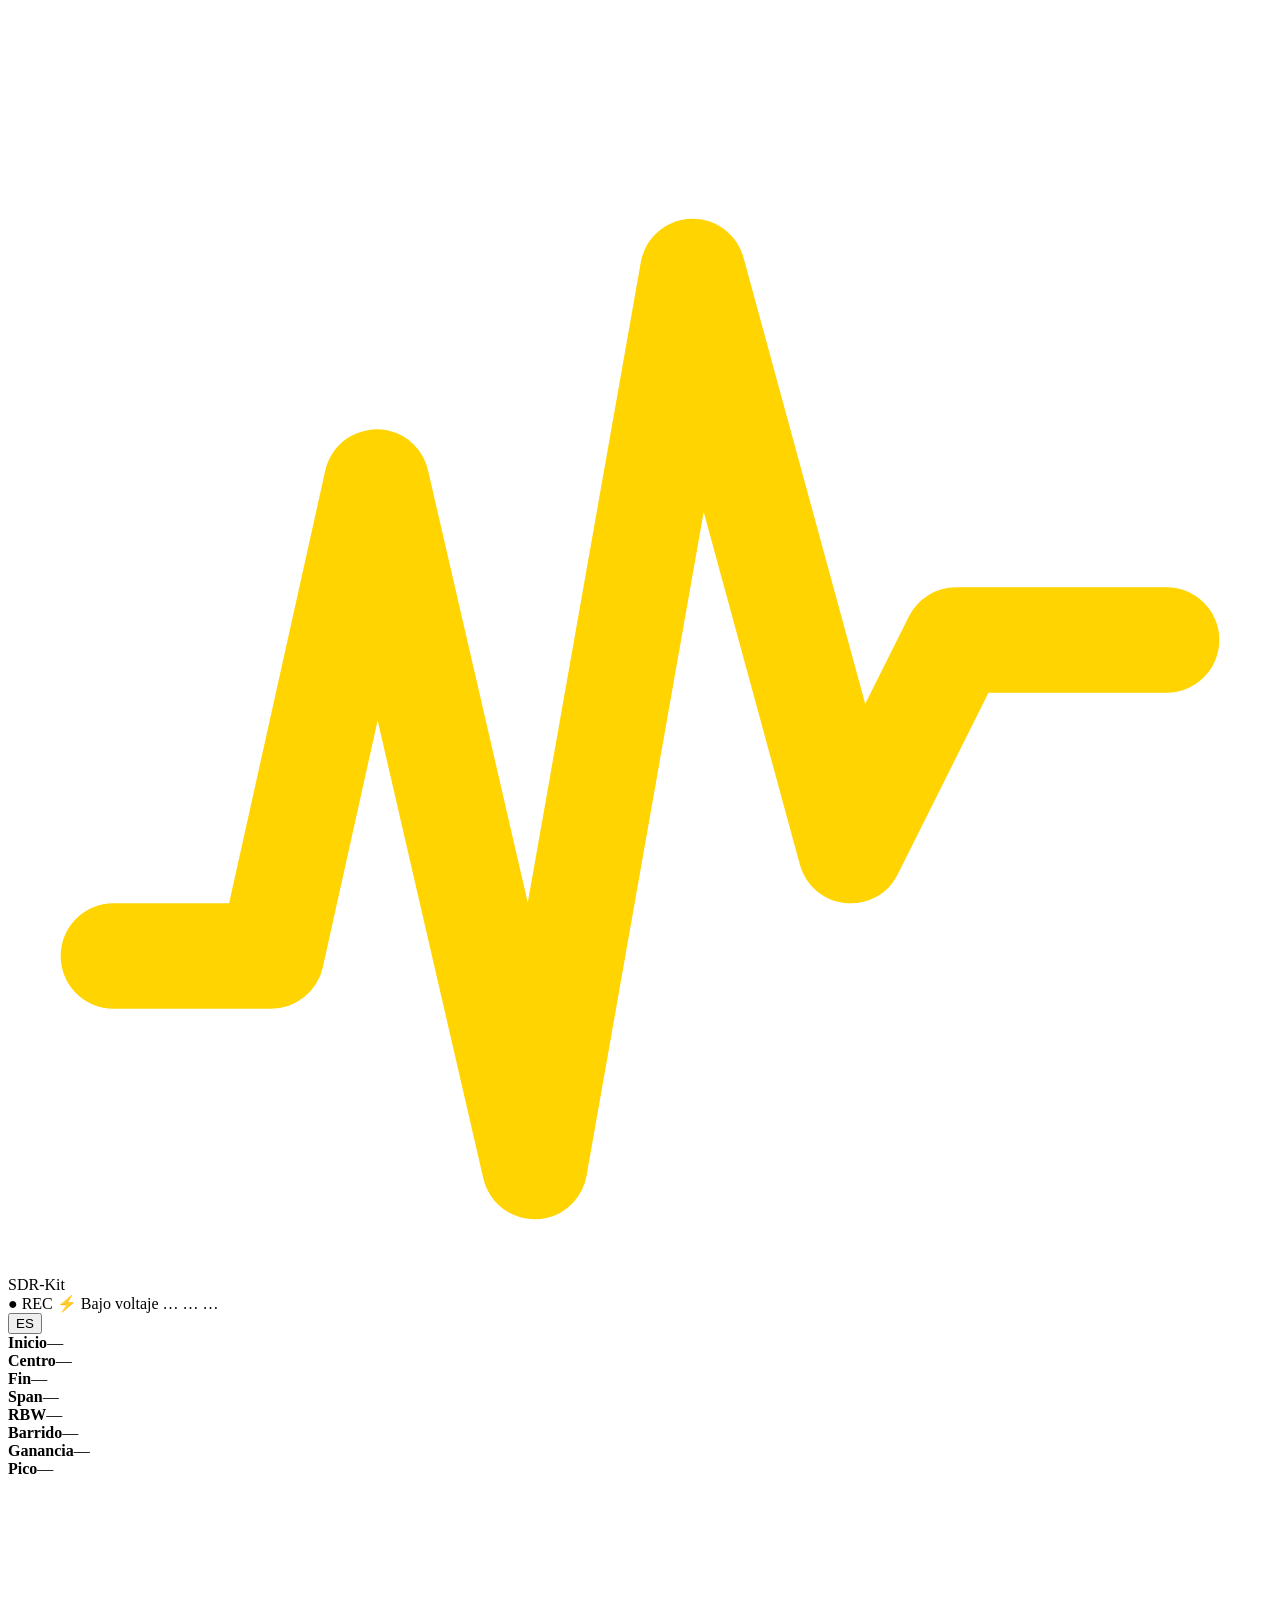
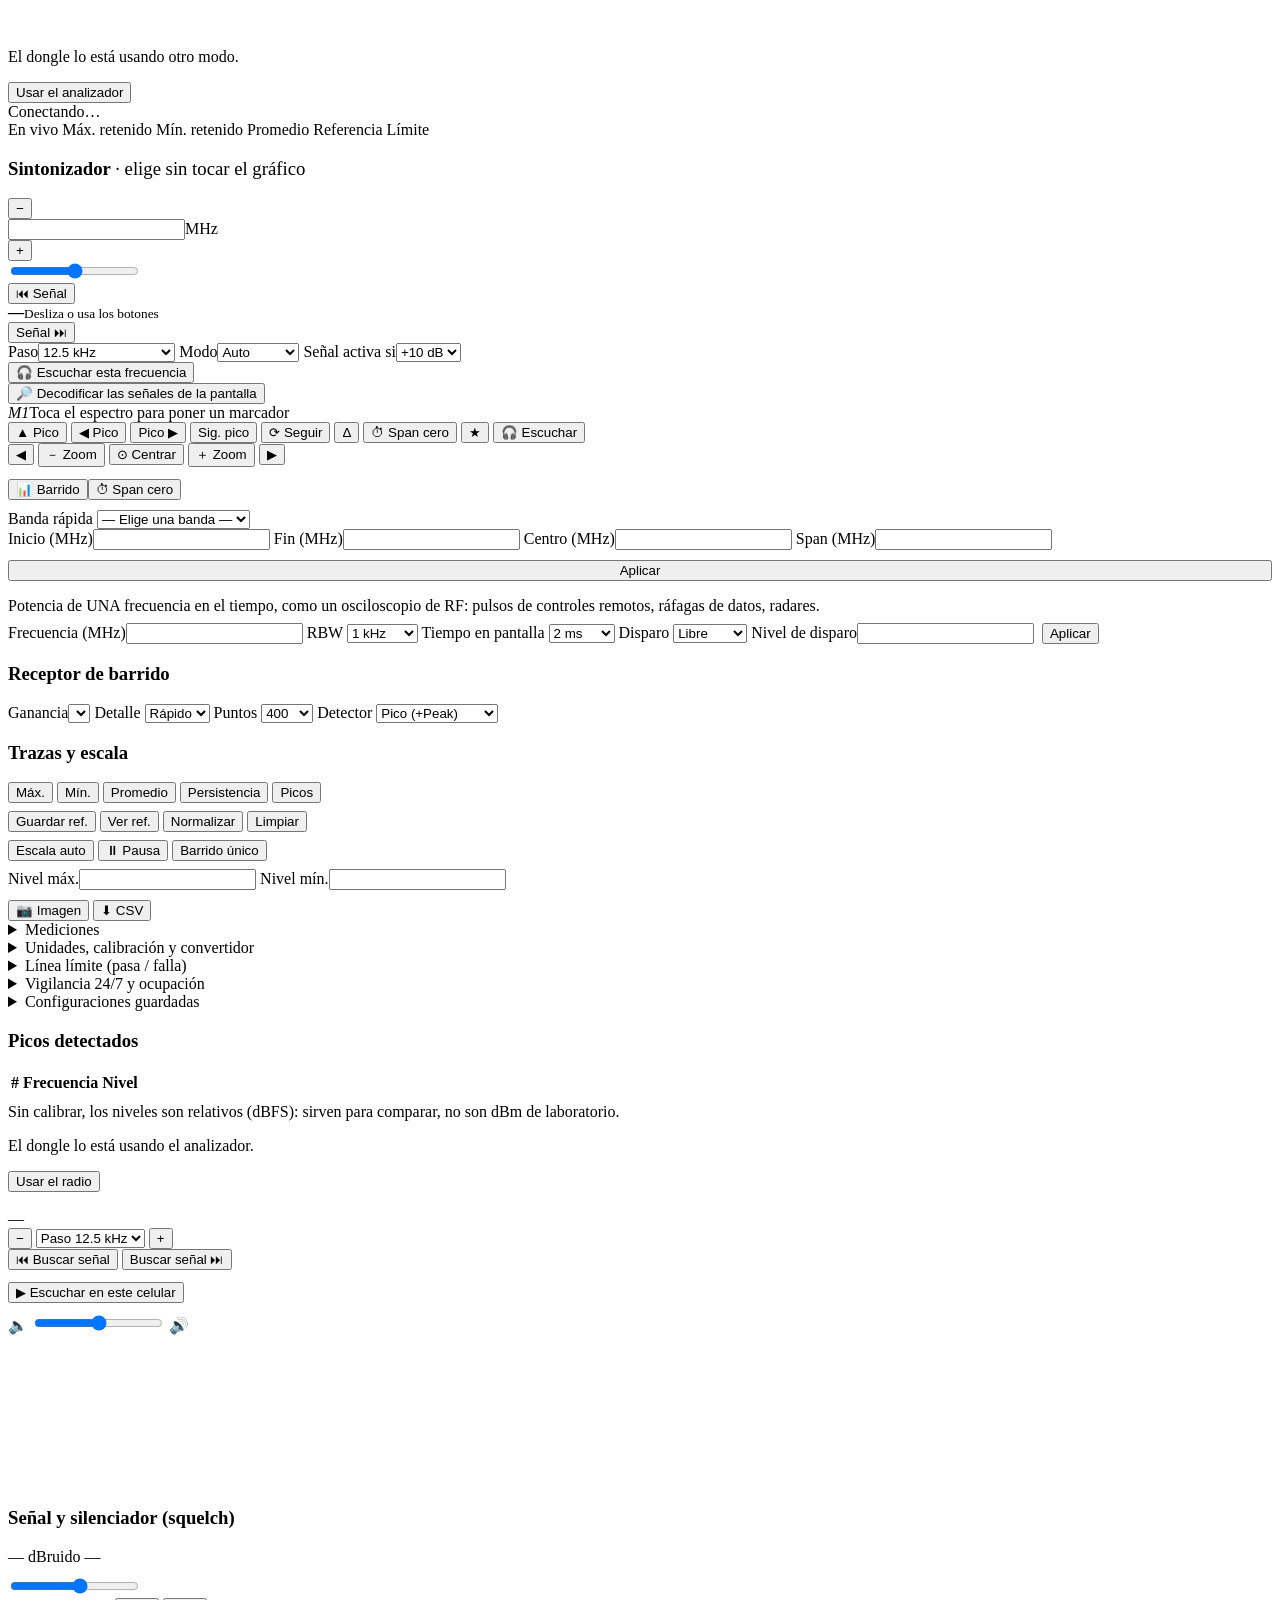
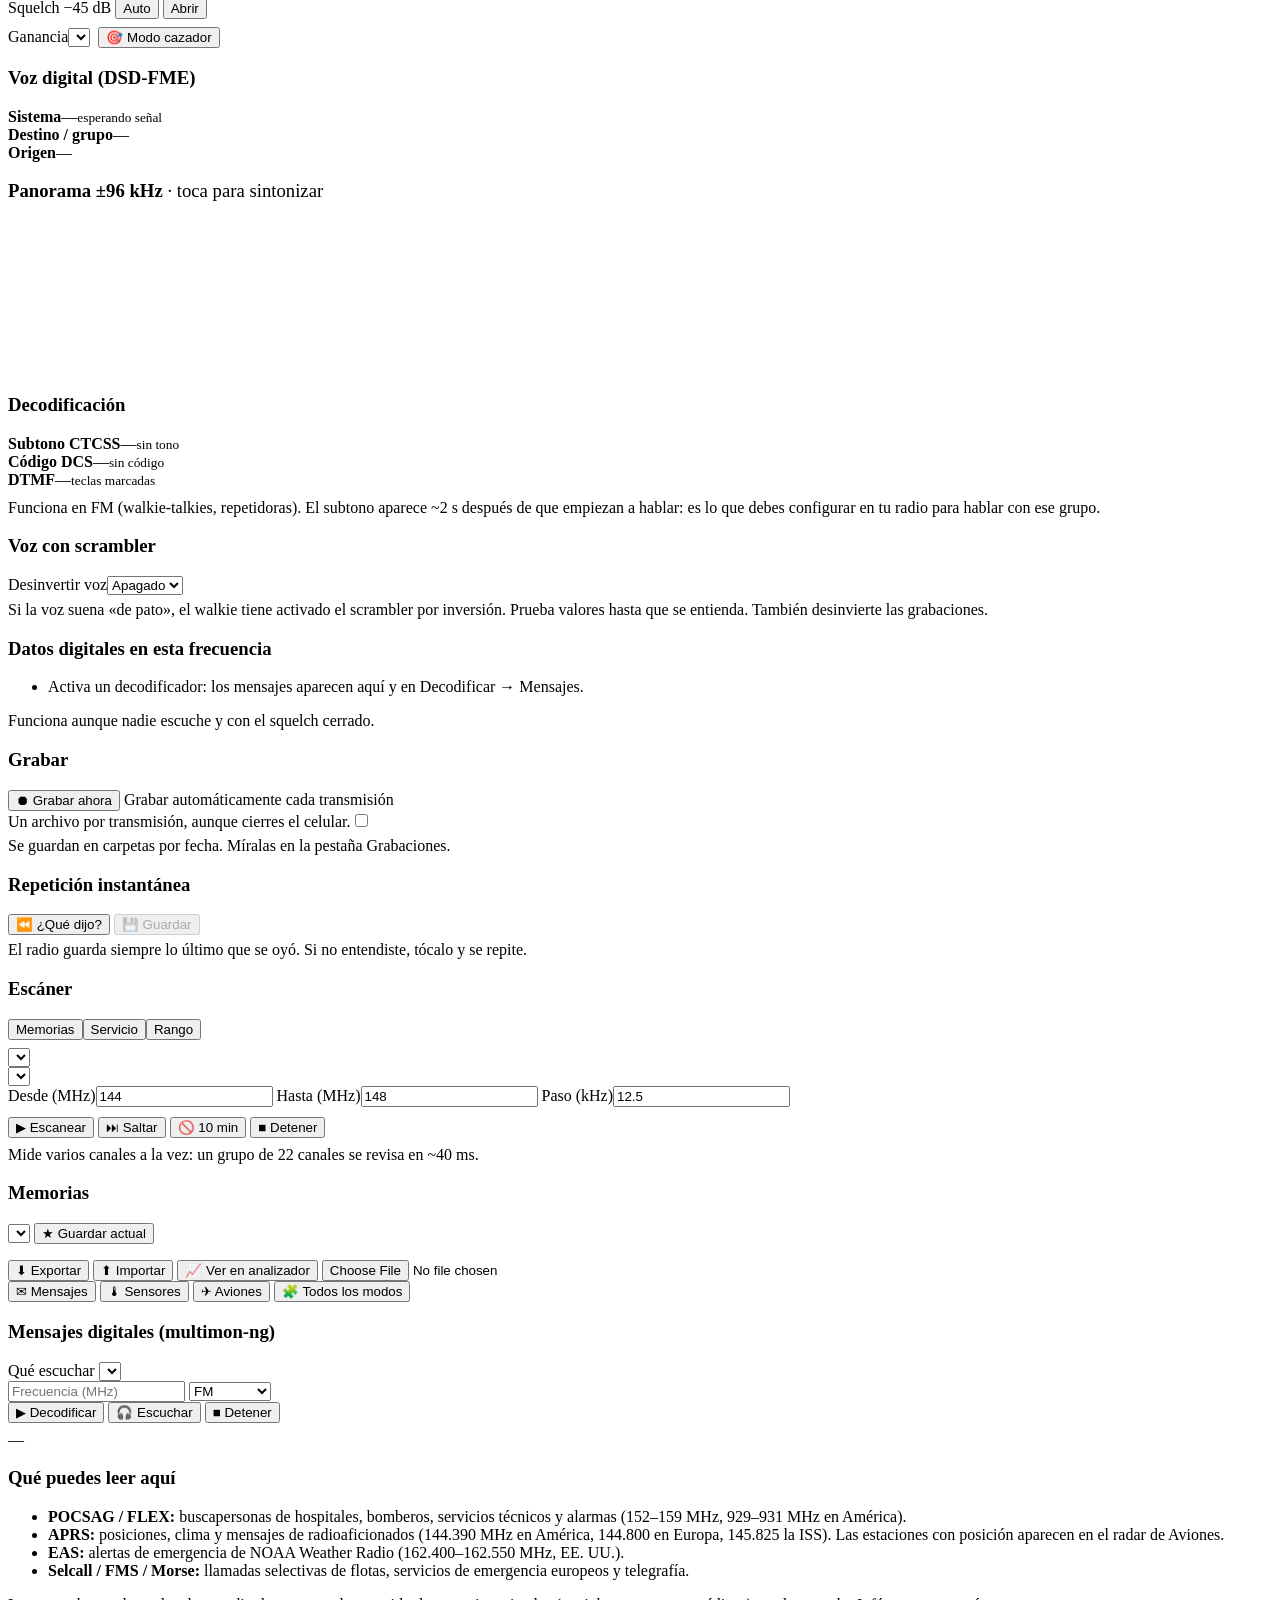
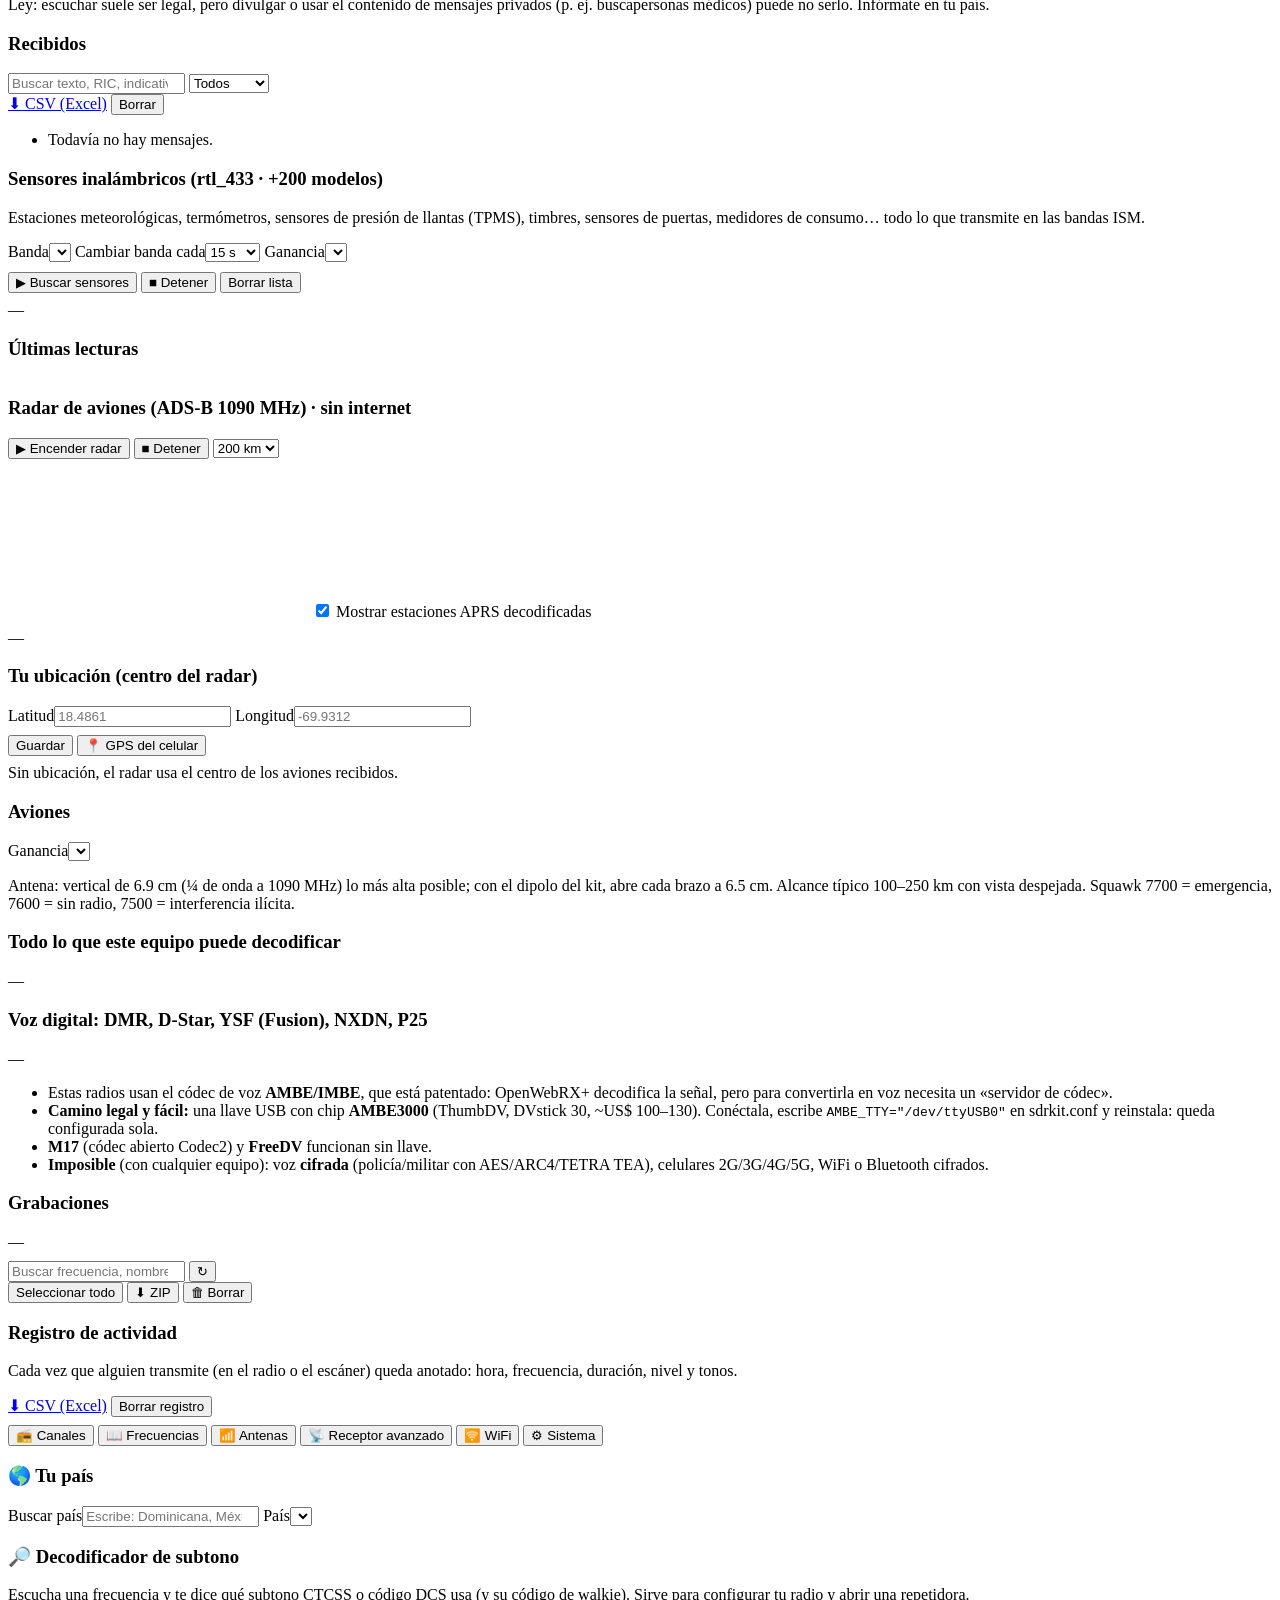
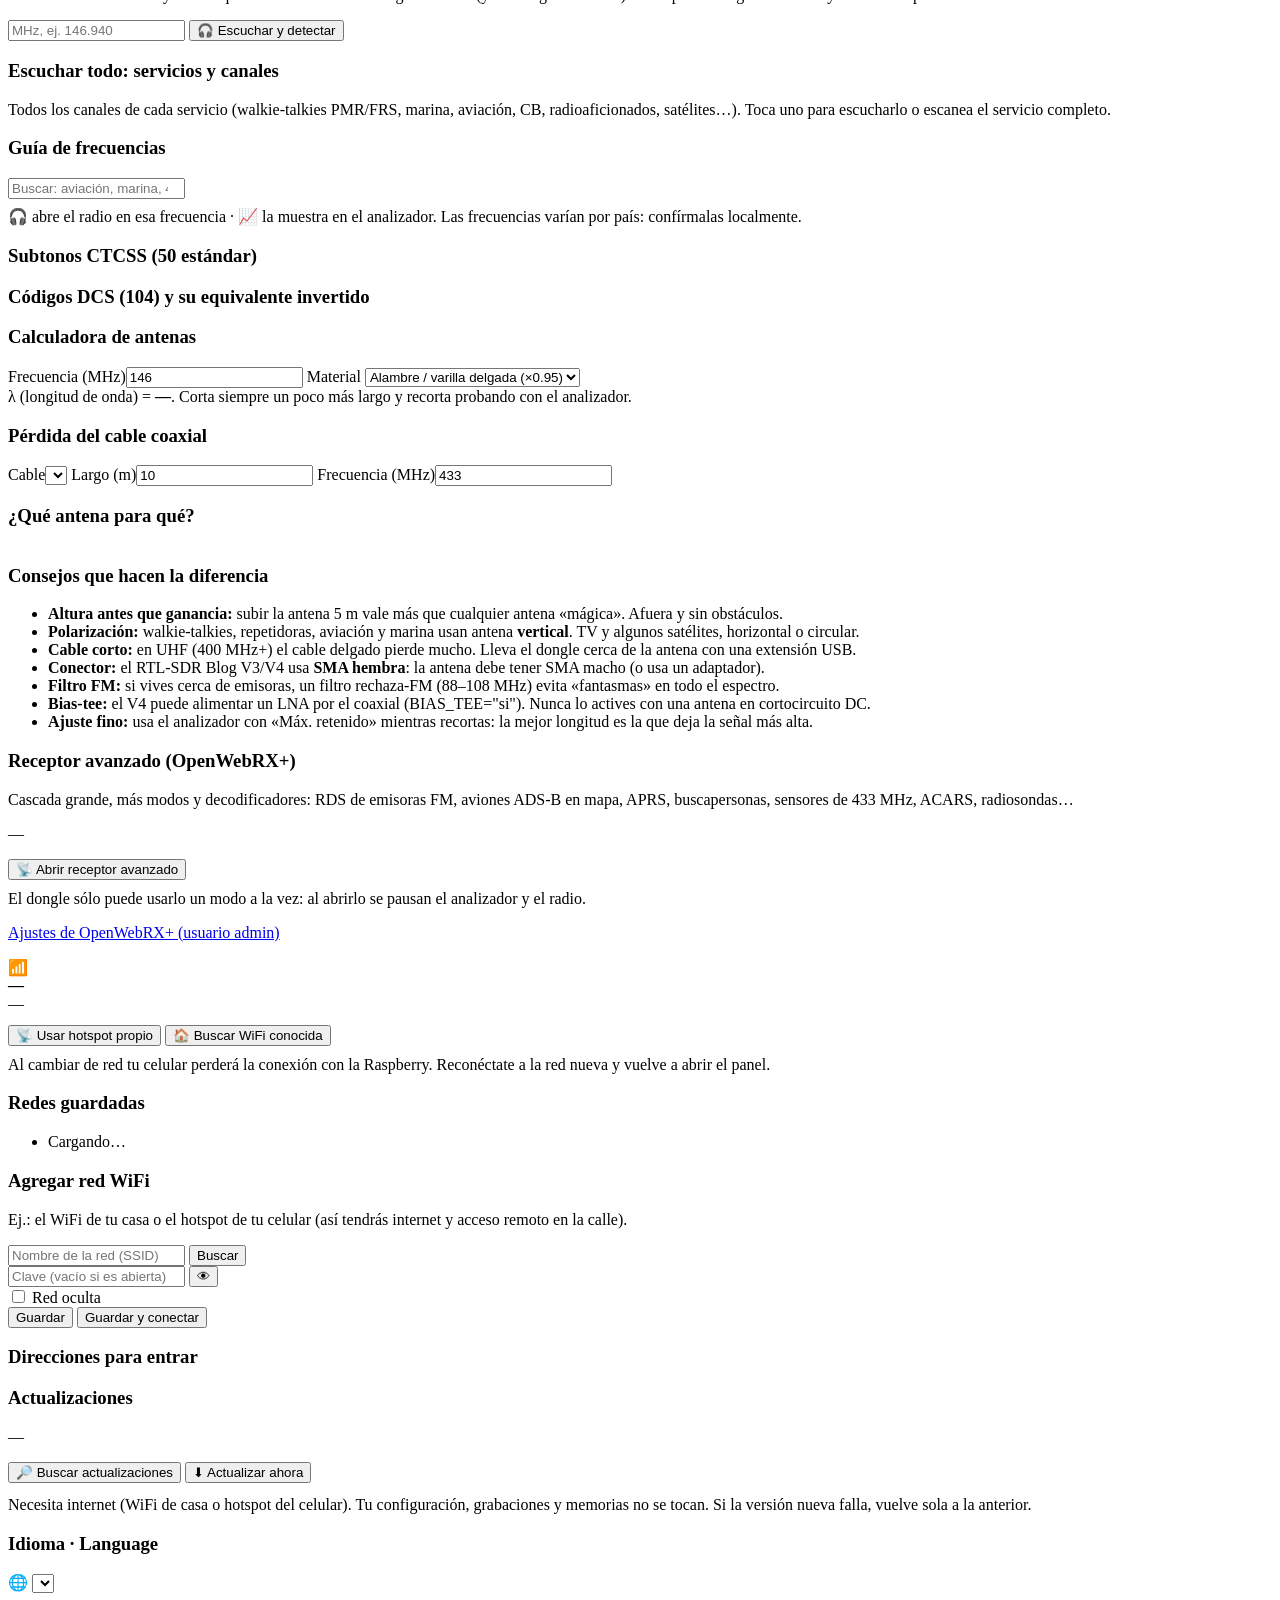
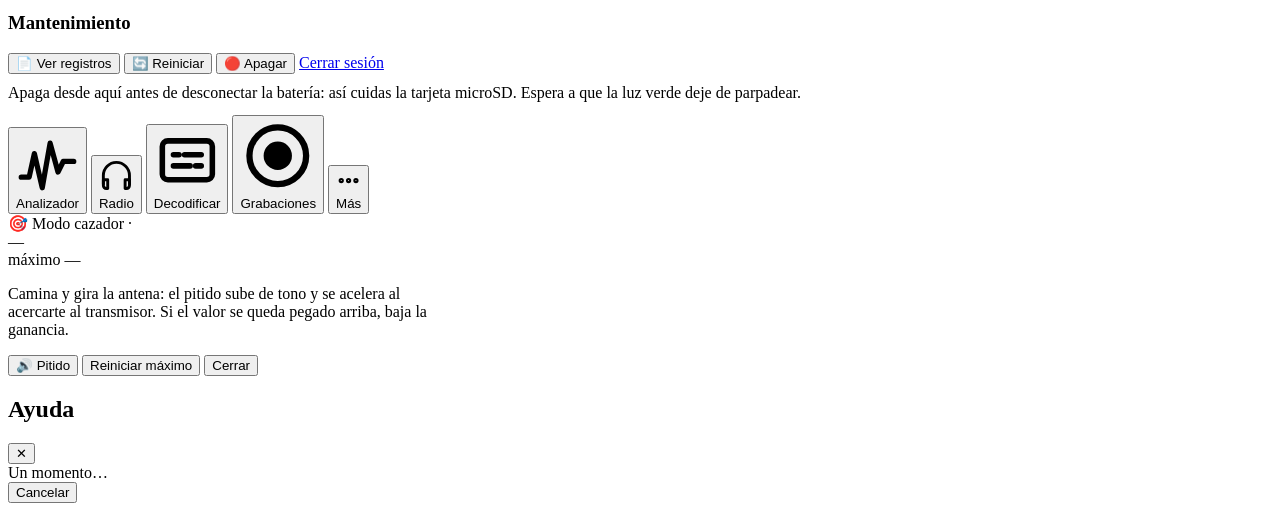
==== commit 2cbc0594: "Radio: instant replay "What did they say?" keeps the last 30 s heard, release 3.7.0 The radio keeps " ====
--- a/files/web/index.html
+++ b/files/web/index.html
@@ -390,6 +390,15 @@
       </div>
 
       <div class="card">
+        <h3>Repetición instantánea</h3>
+        <div class="grid2">
+          <button class="btn big" id="rReplay">⏪ ¿Qué dijo?</button>
+          <button class="btn big" id="rReplaySave" disabled>💾 Guardar</button>
+        </div>
+        <p class="muted small" id="rReplayInfo" style="margin:6px 0 0">El radio guarda siempre lo último que se oyó. Si no entendiste, tócalo y se repite.</p>
+      </div>
+
+      <div class="card">
         <h3>Escáner</h3>
         <div class="seg" id="scanSrc" style="margin-bottom:8px">
           <button data-src="group" class="active">Memorias</button><button data-src="svc">Servicio</button><button data-src="range">Rango</button>
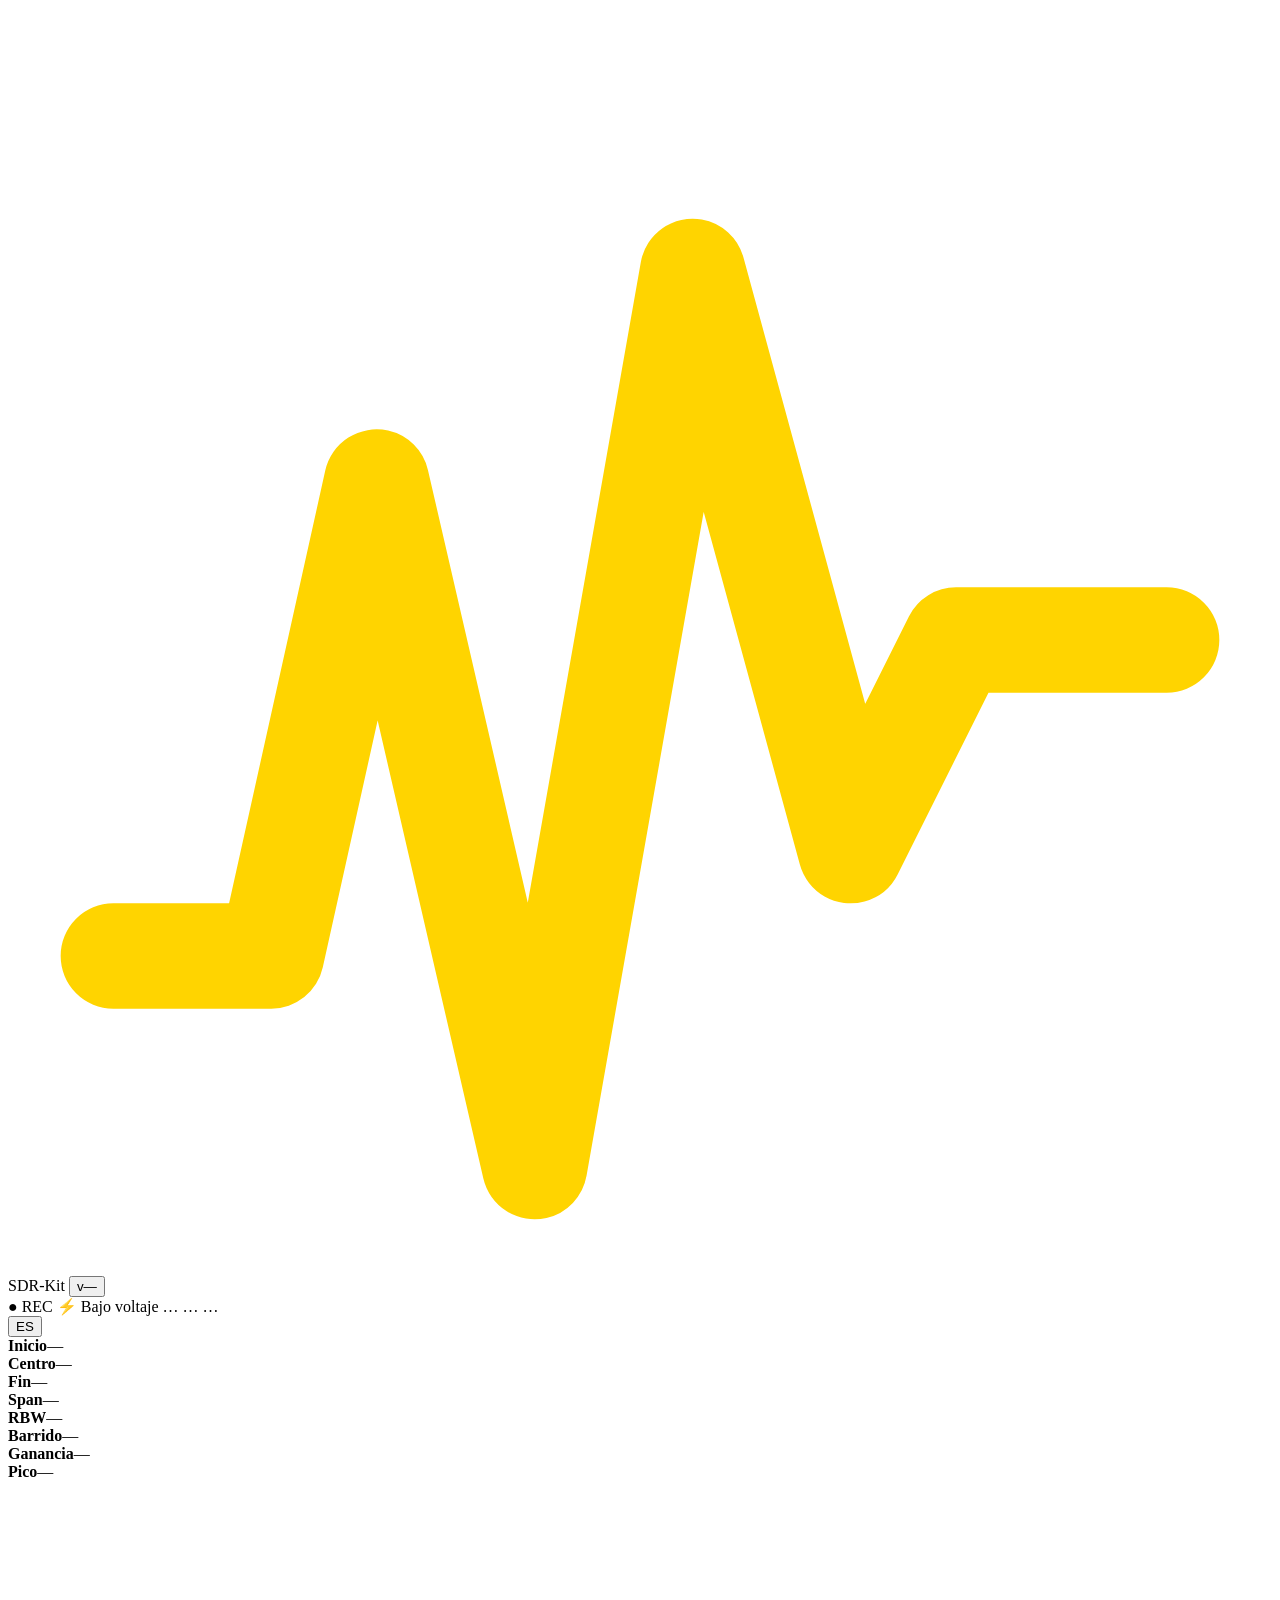
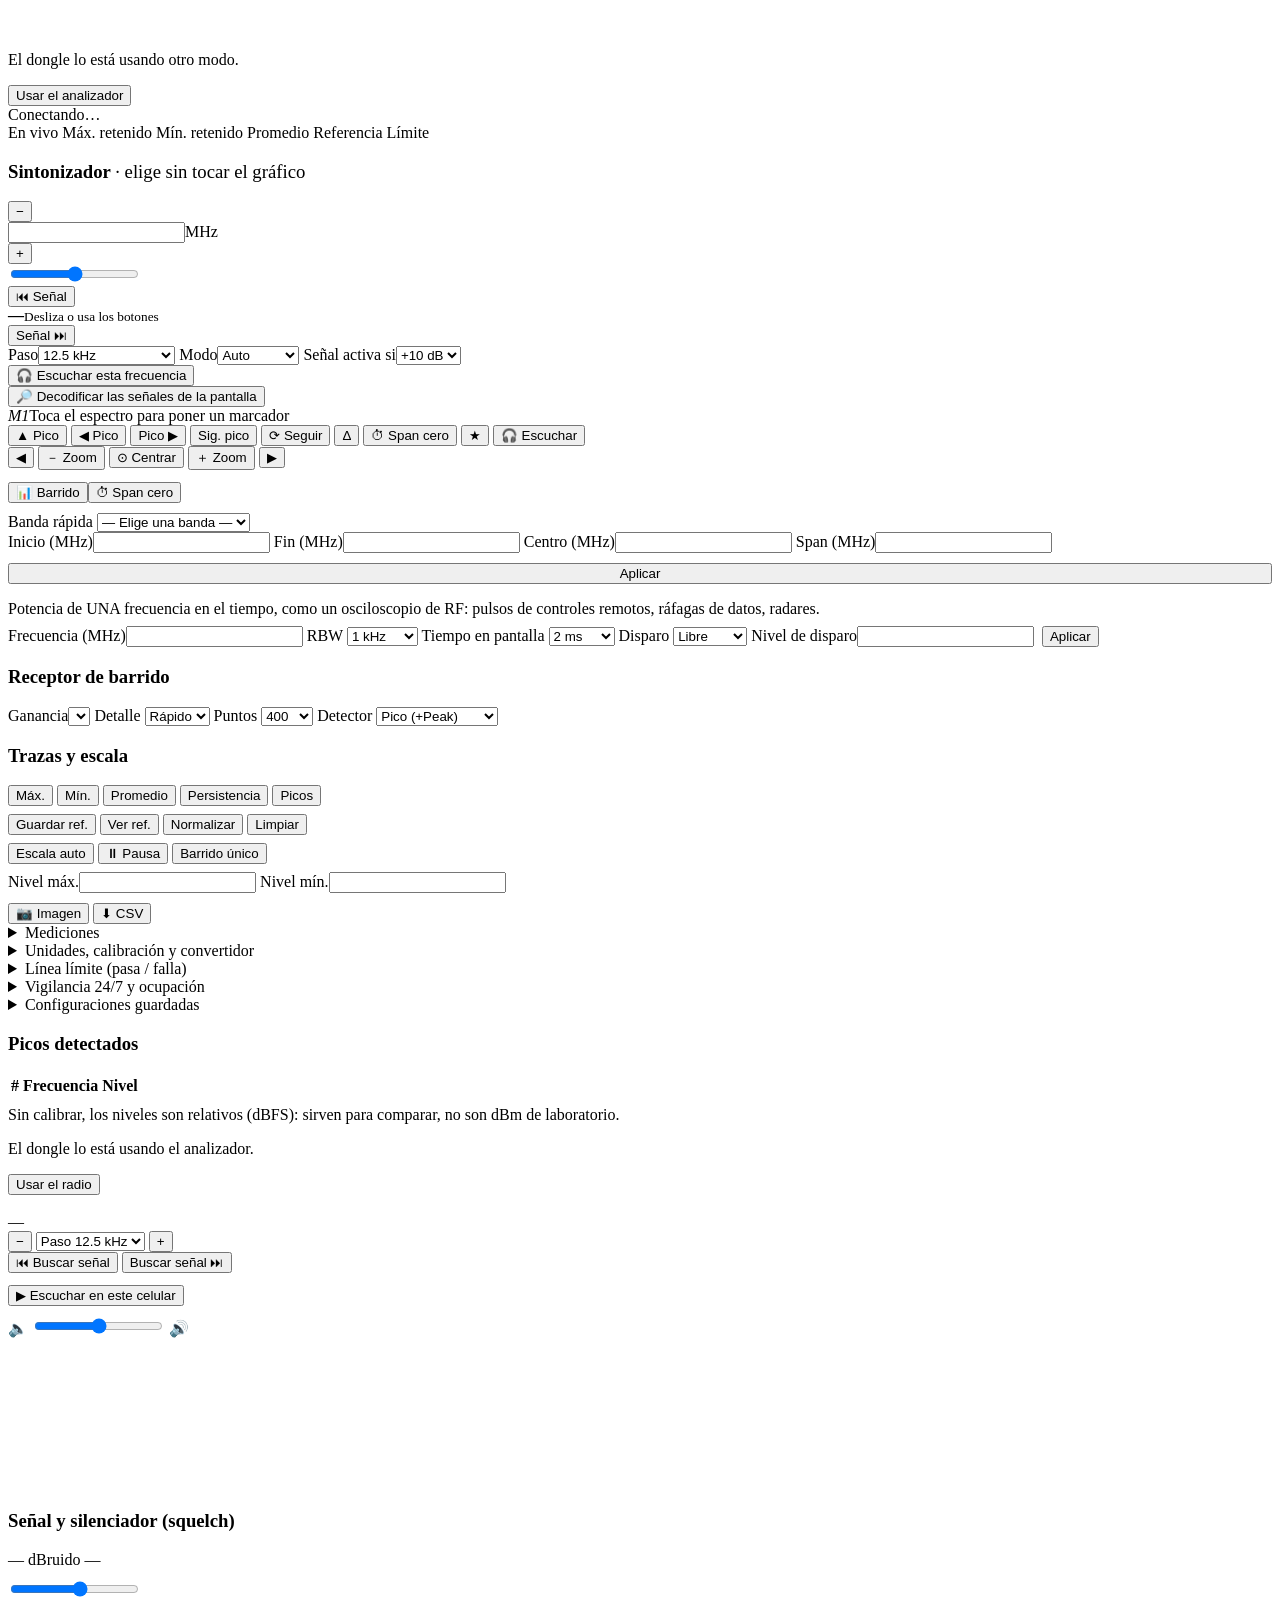
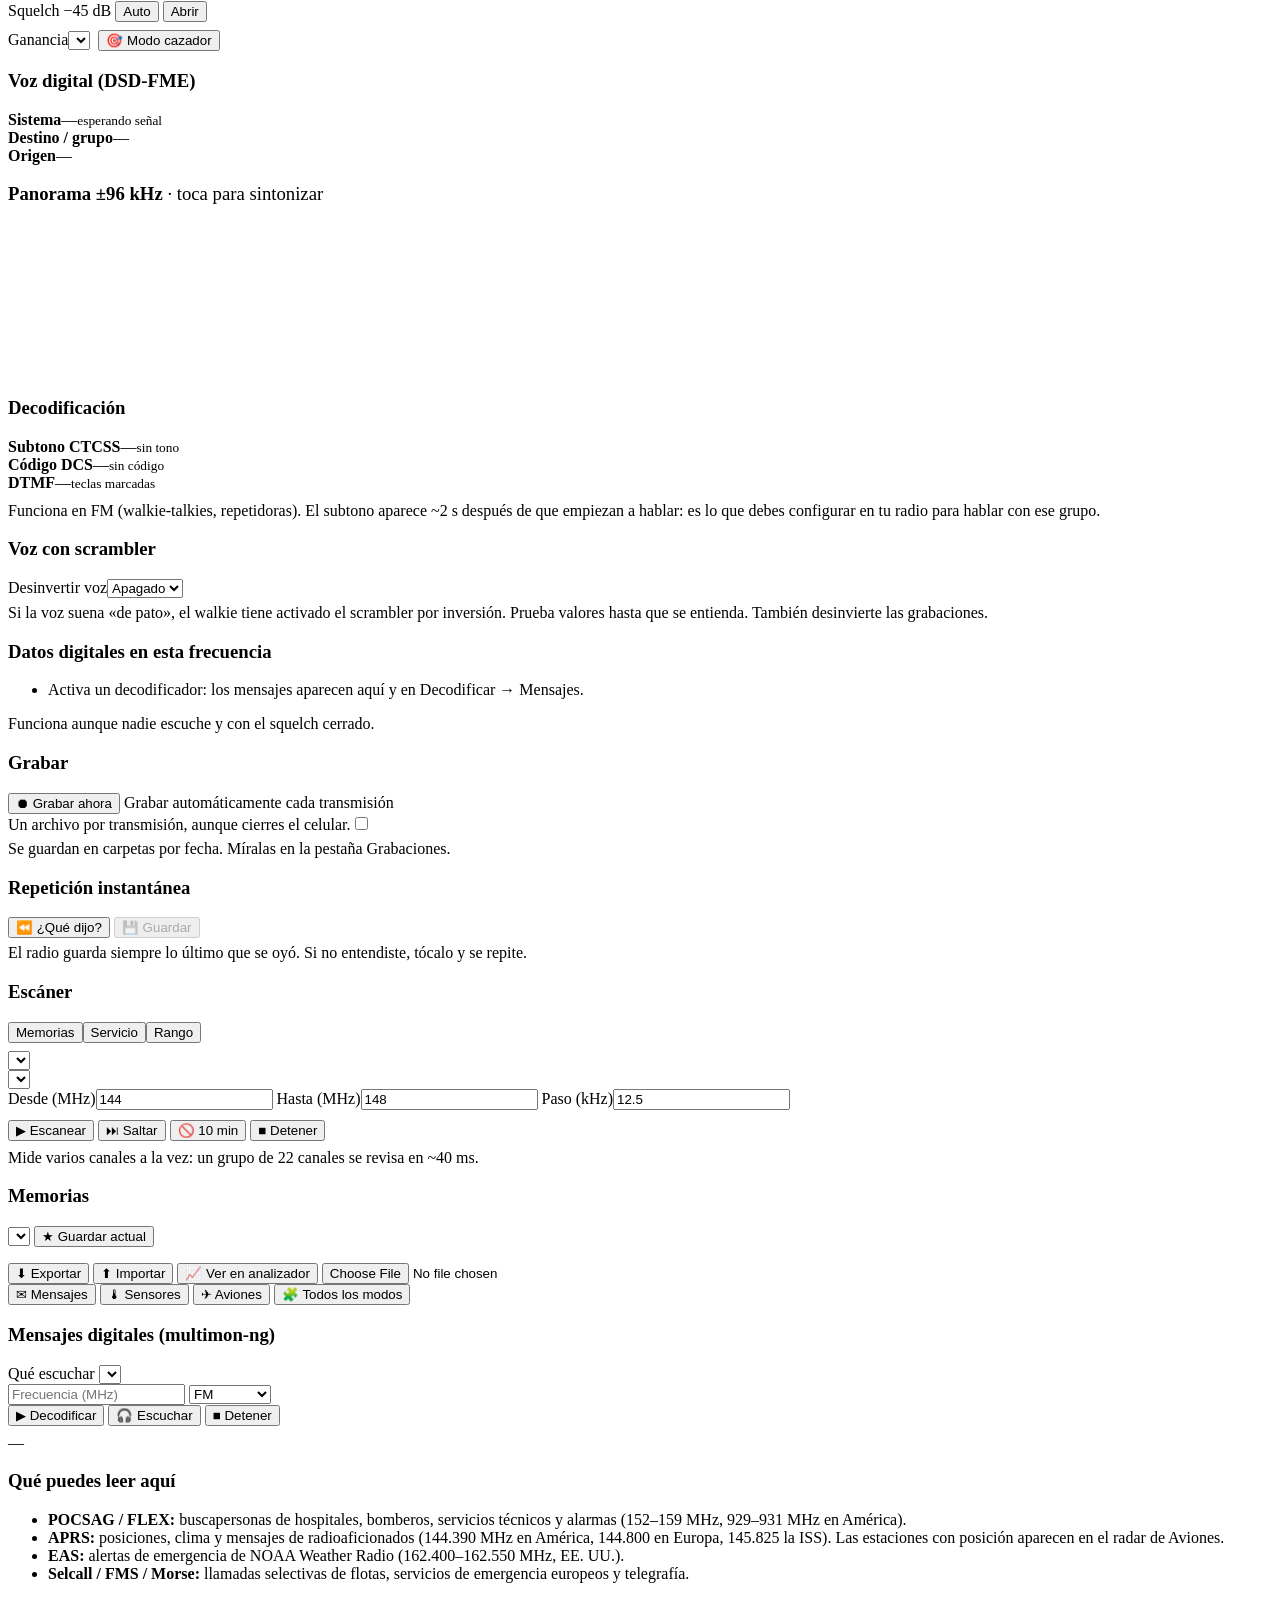
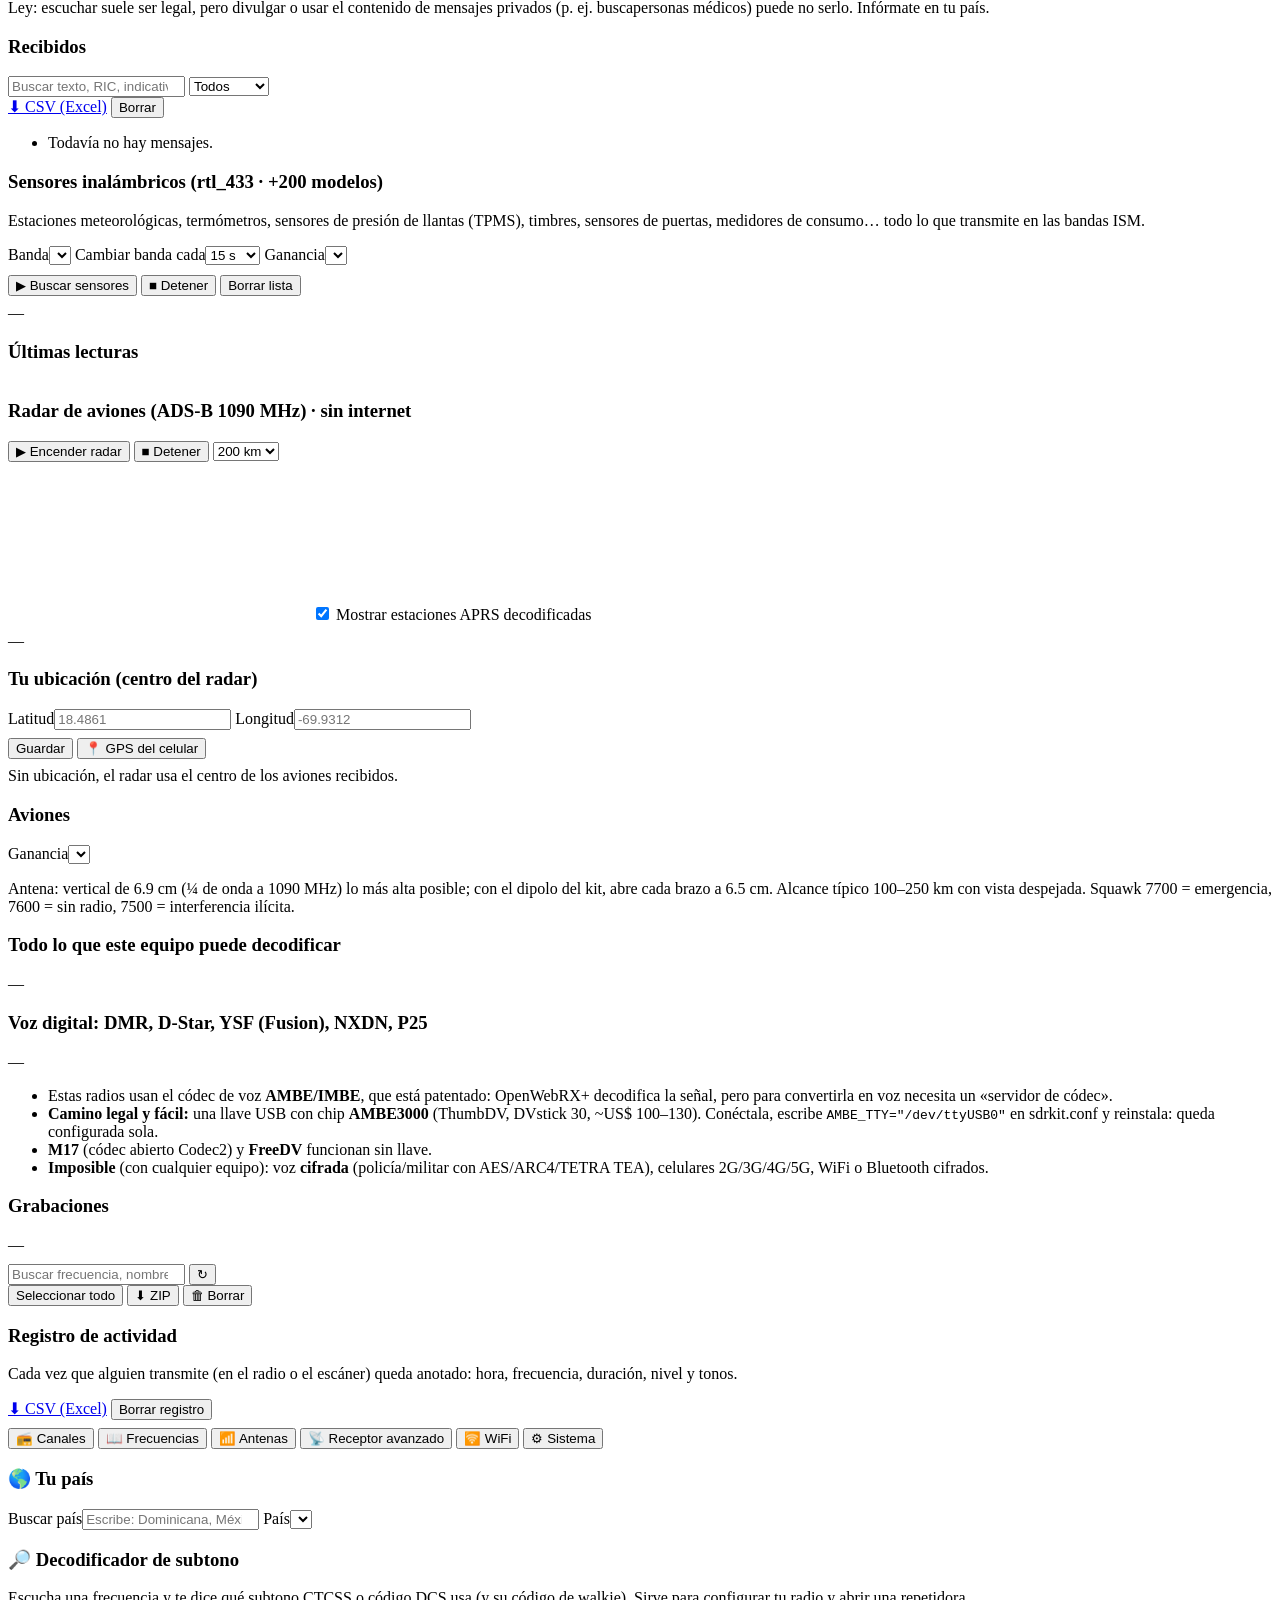
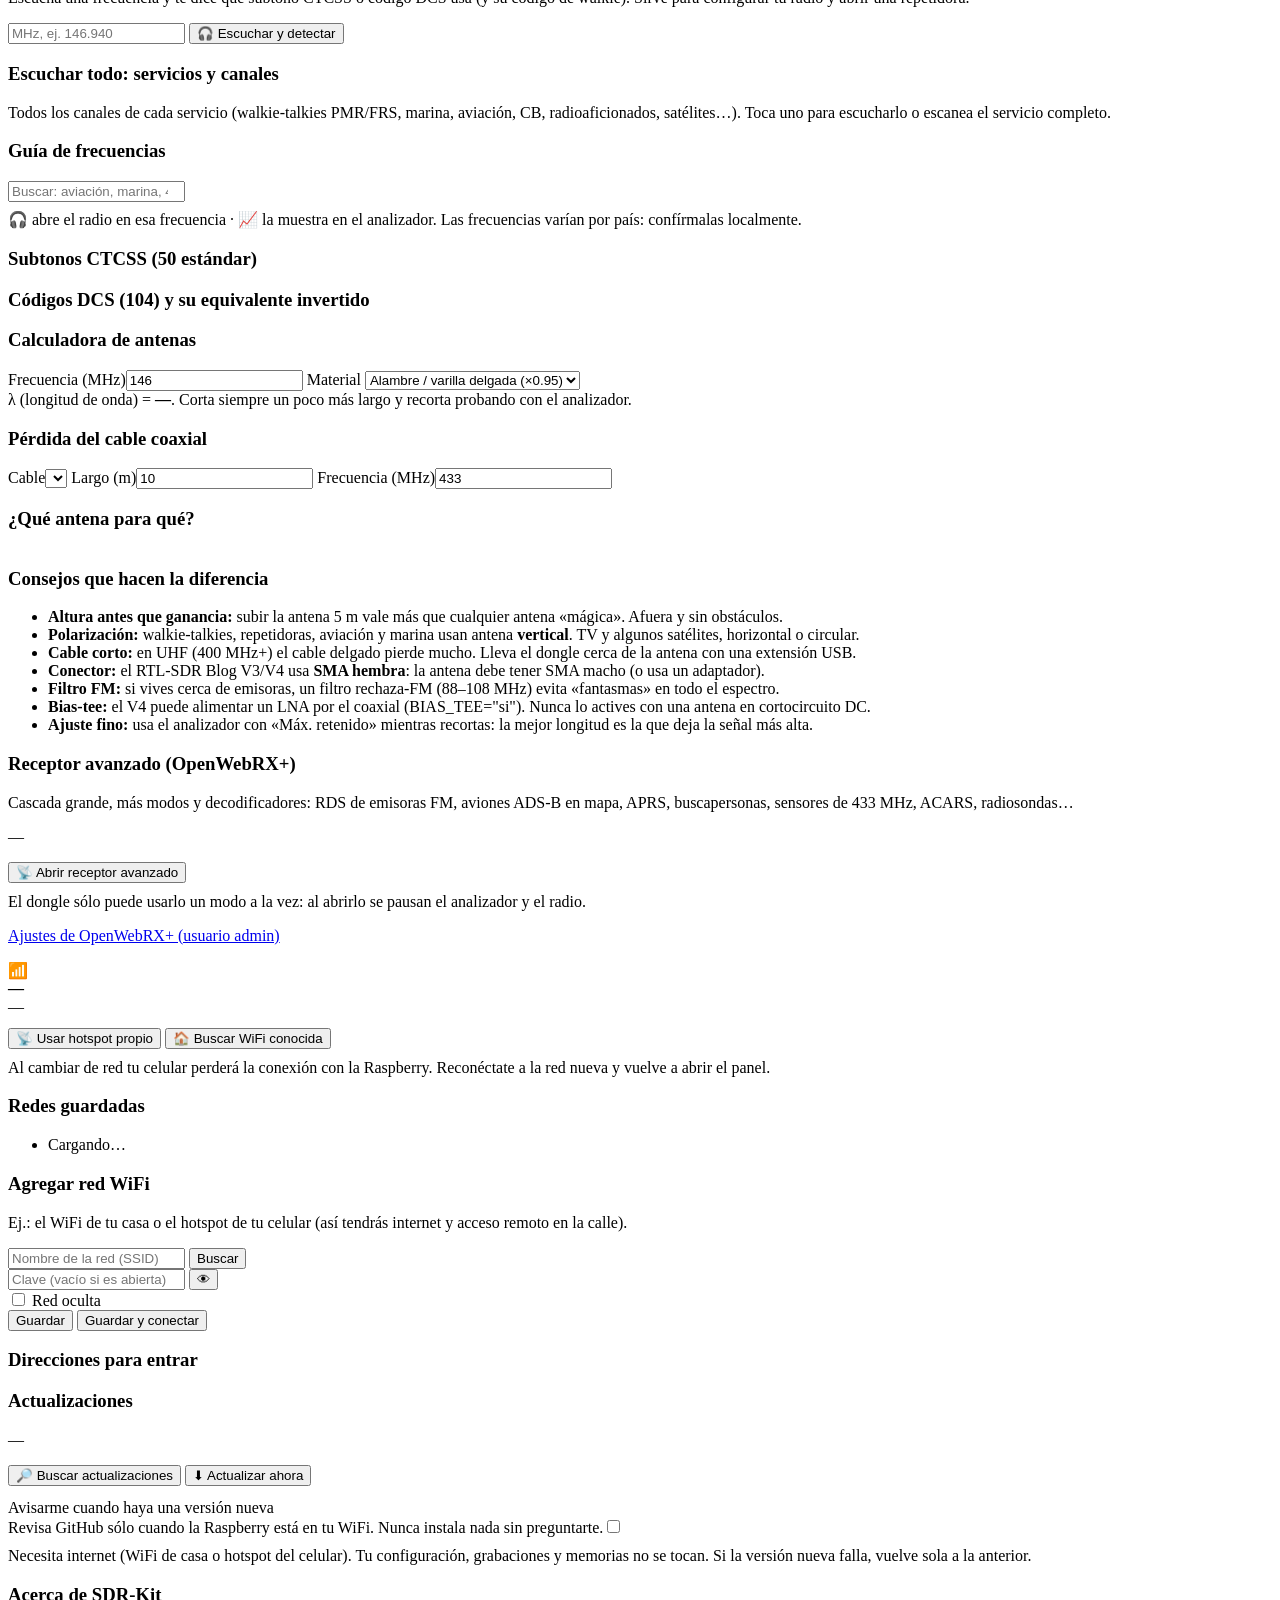
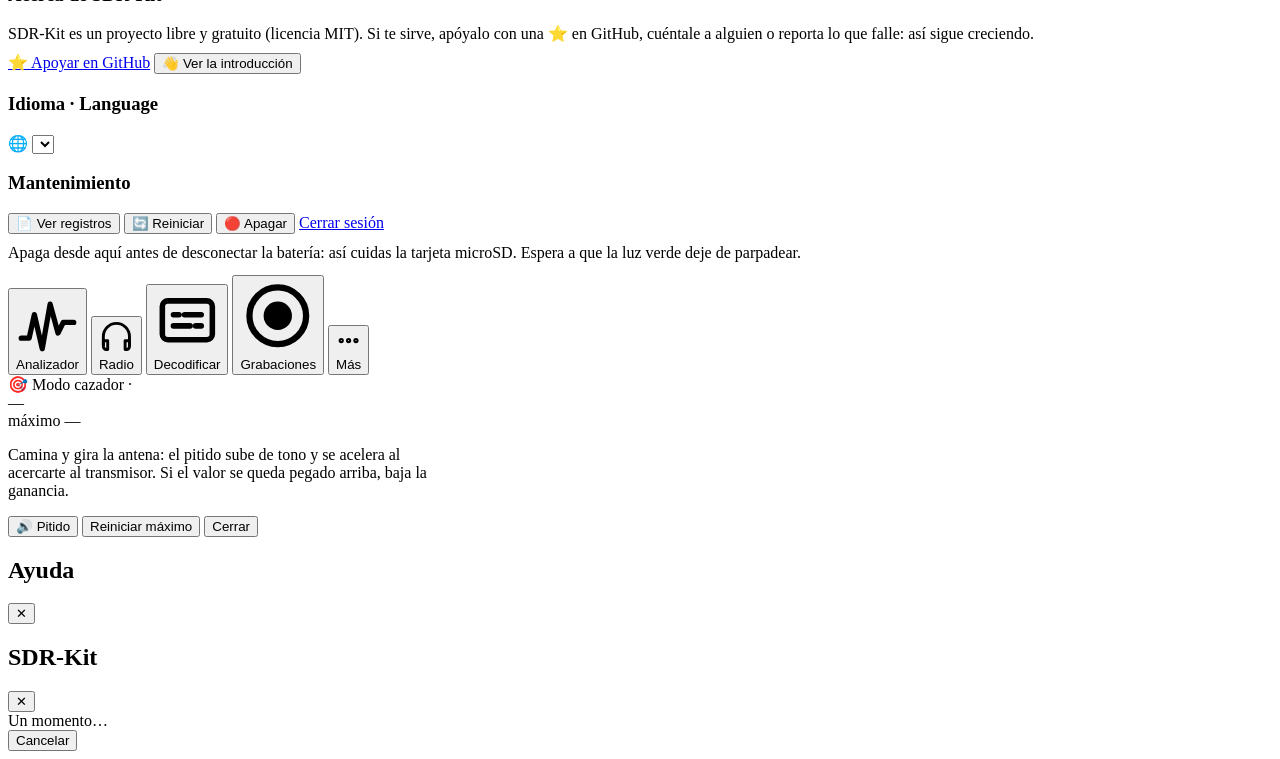
==== commit 35fda5bd: "Panel: welcome tour, optional new-version notices and version in the header, release 3.8.0 First vis" ====
--- a/files/web/index.html
+++ b/files/web/index.html
@@ -24,6 +24,7 @@
   <div class="brand">
     <svg viewBox="0 0 24 24" fill="none" stroke="#ffd400" stroke-width="2" stroke-linecap="round" stroke-linejoin="round" aria-hidden="true"><path d="M2 18h3l2-9 3 13 3-17 3 11 2-4h4"/></svg>
     SDR-Kit
+    <button type="button" class="verchip" id="verChip" aria-label="Versión"><span id="verTxt">v—</span><i class="vdot" id="verDot"></i></button>
   </div>
   <div class="chips">
     <span id="chipRec" class="chip recchip hidden blink">● REC</span>
@@ -769,7 +770,16 @@
       </div>
       <div id="updInfo" class="small" style="margin-top:10px"></div>
       <pre class="logs hidden" id="updLog"></pre>
+      <label class="switch"><span>Avisarme cuando haya una versión nueva<br><span class="muted small" id="updNotifyInfo">Revisa GitHub sólo cuando la Raspberry está en tu WiFi. Nunca instala nada sin preguntarte.</span></span><input type="checkbox" id="updNotify"></label>
       <p class="muted small" style="margin:10px 0 0">Necesita internet (WiFi de casa o hotspot del celular). Tu configuración, grabaciones y memorias no se tocan. Si la versión nueva falla, vuelve sola a la anterior.</p>
+    </div>
+    <div class="card" id="aboutCard">
+      <h3>Acerca de SDR-Kit</h3>
+      <p class="small" style="margin:0 0 10px">SDR-Kit es un proyecto libre y gratuito (licencia MIT). Si te sirve, apóyalo con una ⭐ en GitHub, cuéntale a alguien o reporta lo que falle: así sigue creciendo.</p>
+      <div class="row">
+        <a class="btn primary" id="repoLink" href="https://github.com/romartak/sdrkit" target="_blank" rel="noopener">⭐ Apoyar en GitHub</a>
+        <button class="btn" id="btnIntro">👋 Ver la introducción</button>
+      </div>
     </div>
     <div class="card">
       <h3>Idioma · Language</h3>
@@ -815,6 +825,14 @@
   <div class="sheet-card">
     <div class="sheet-head"><h2 id="helpTitle">Ayuda</h2><button class="btn sm" id="helpClose" aria-label="Cerrar">✕</button></div>
     <div class="sheet-body" id="helpBody"></div>
+  </div>
+</div>
+
+<div id="wSheet" class="sheet wsheet hidden" role="dialog" aria-modal="true" aria-labelledby="wTitle">
+  <div class="sheet-card wcard">
+    <div class="sheet-head"><h2 id="wTitle">SDR-Kit</h2><button class="btn sm" id="wClose" aria-label="Cerrar">✕</button></div>
+    <div class="sheet-body" id="wBody"></div>
+    <div class="wfoot"><div class="wdots" id="wDots"></div><div class="row" id="wBtns"></div></div>
   </div>
 </div>
 
@@ -832,6 +850,7 @@
 <script src="/recs.js"></script>
 <script src="/antenas.js"></script>
 <script src="/guia.js"></script>
+<script src="/welcome.js"></script>
 <script>SDR.init();</script>
 </body>
 </html>
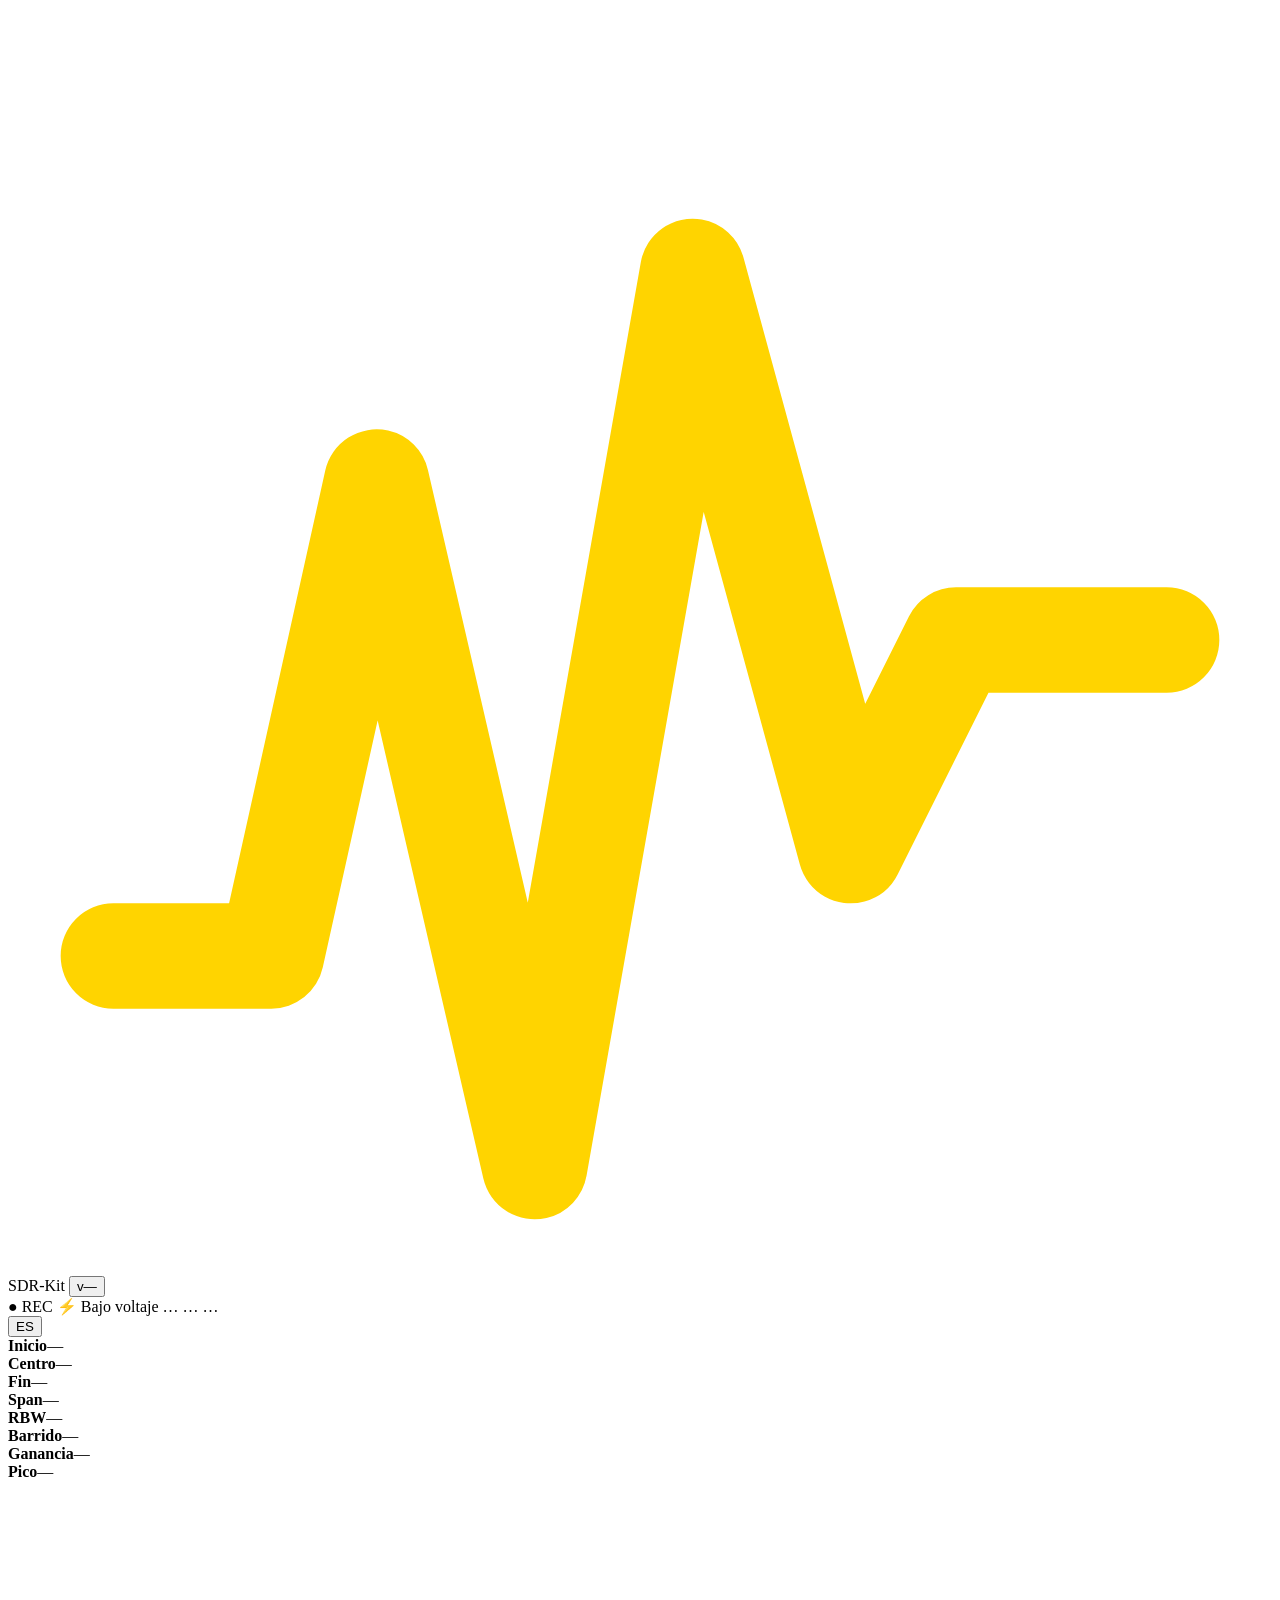
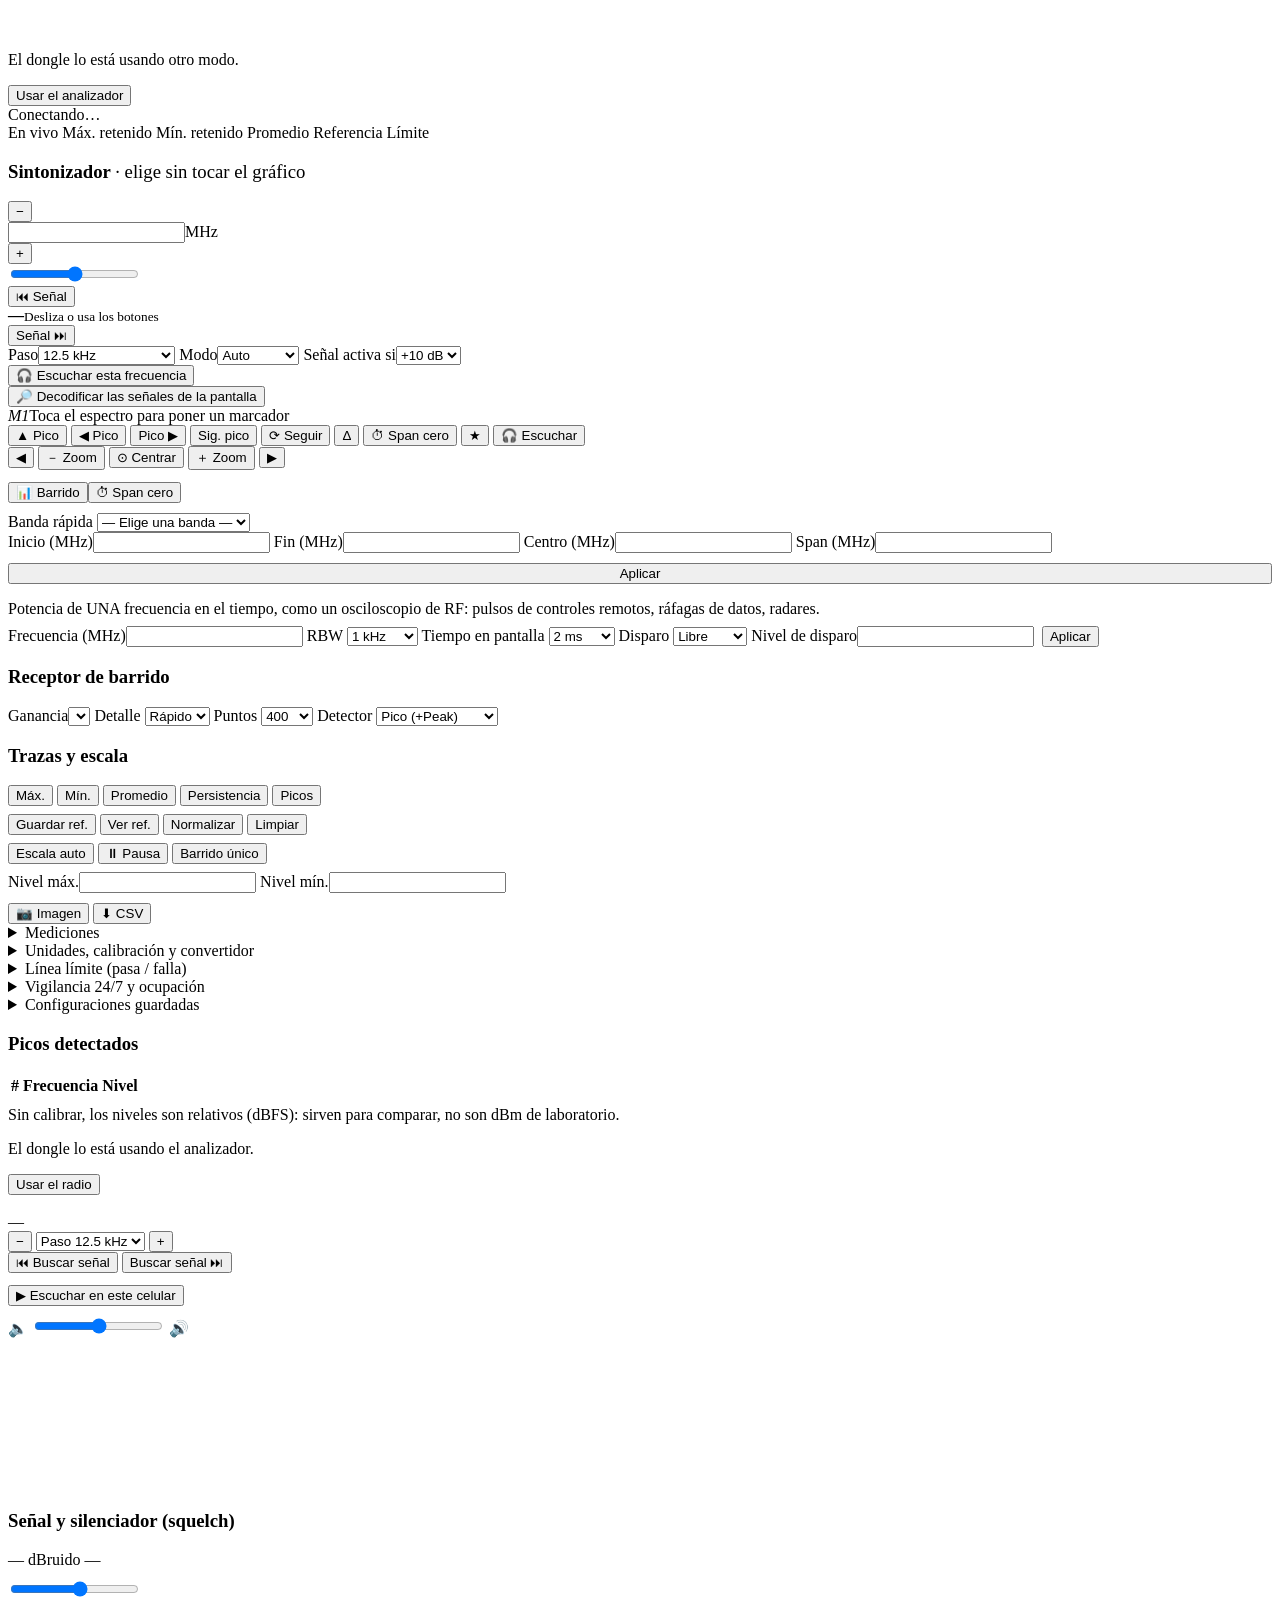
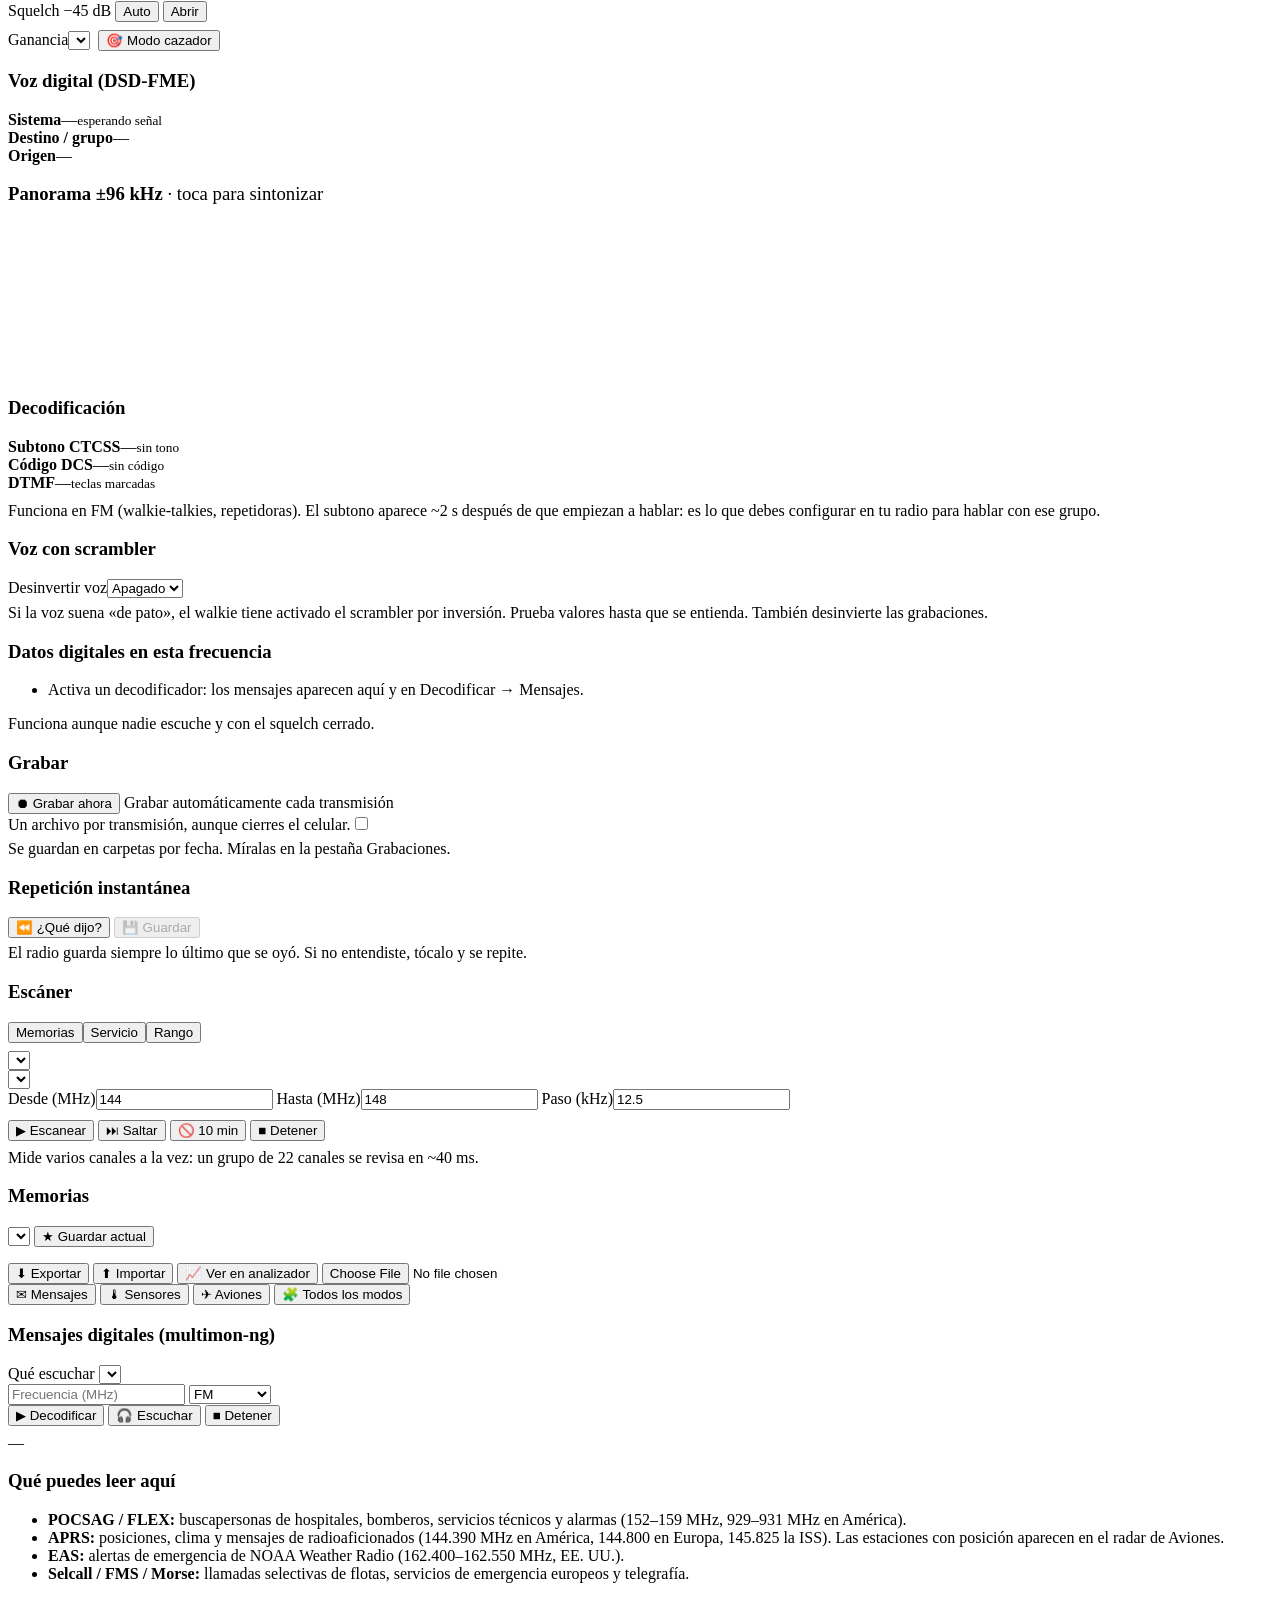
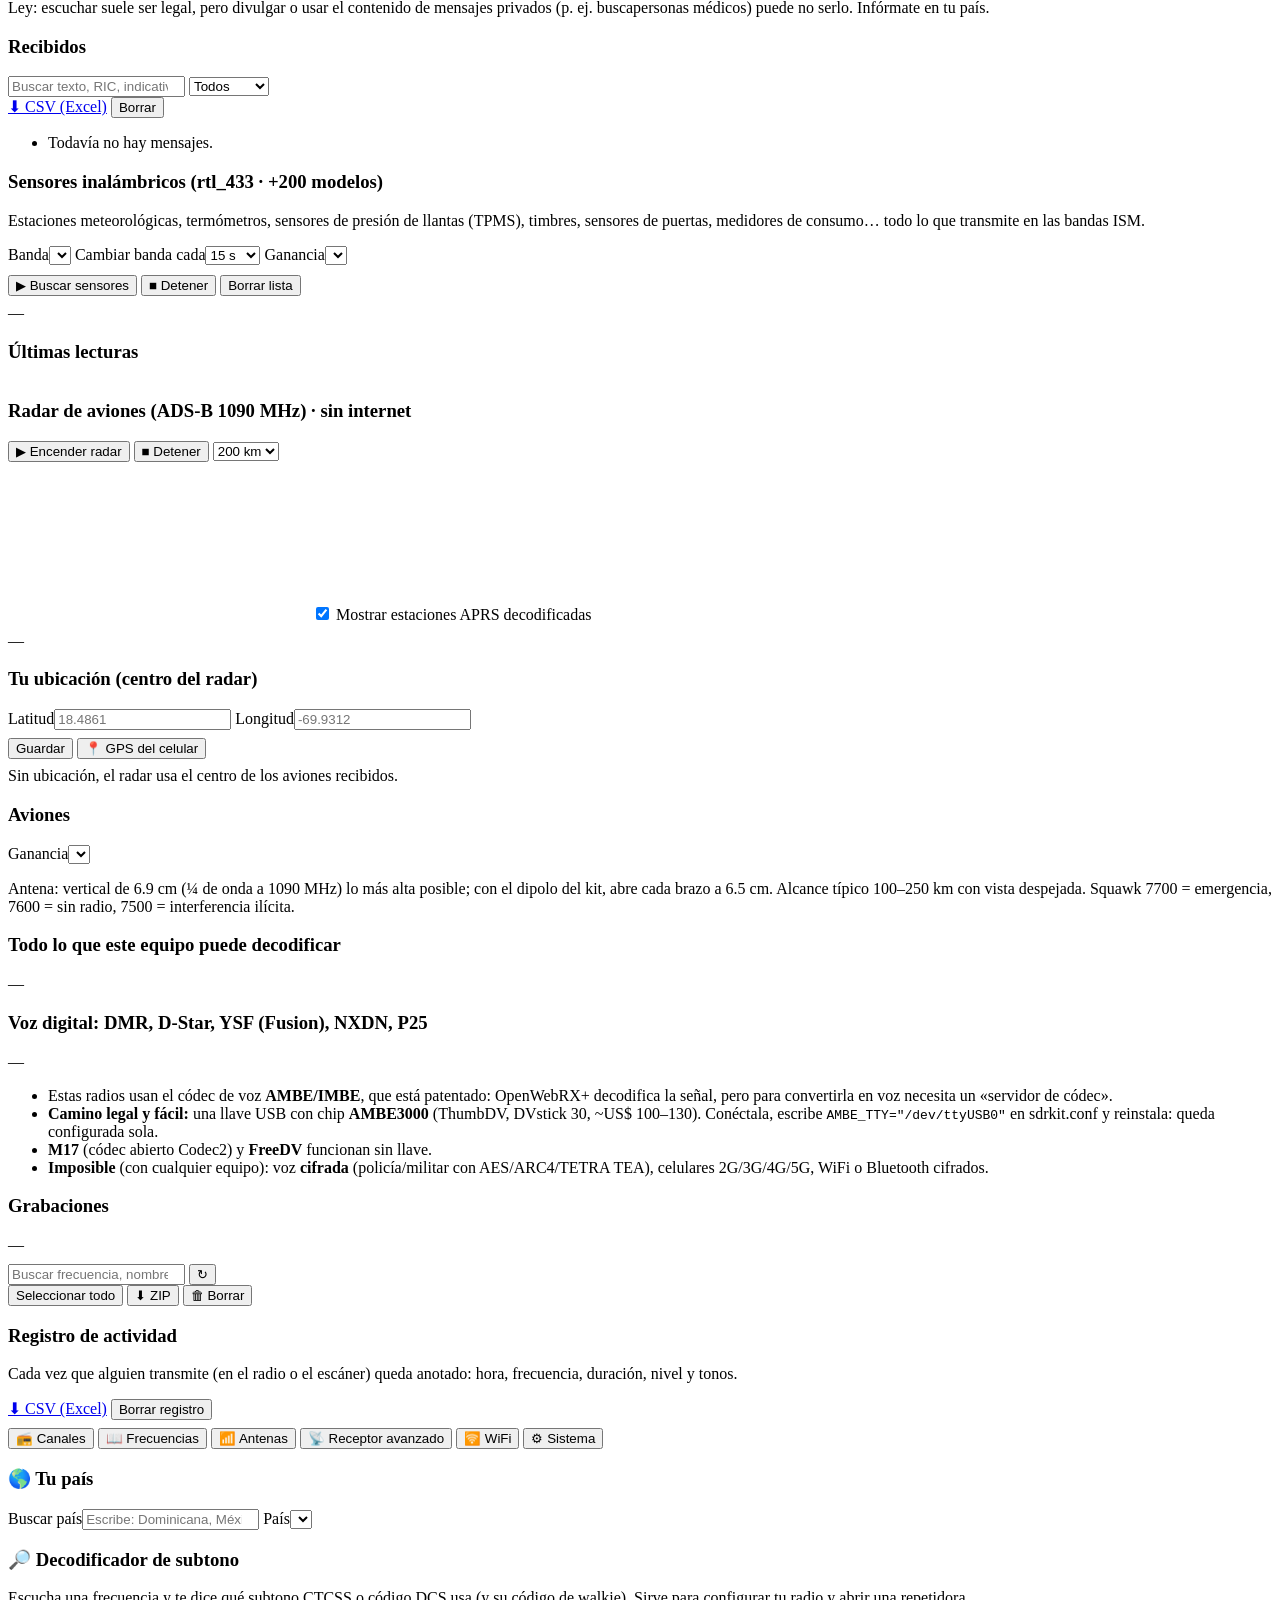
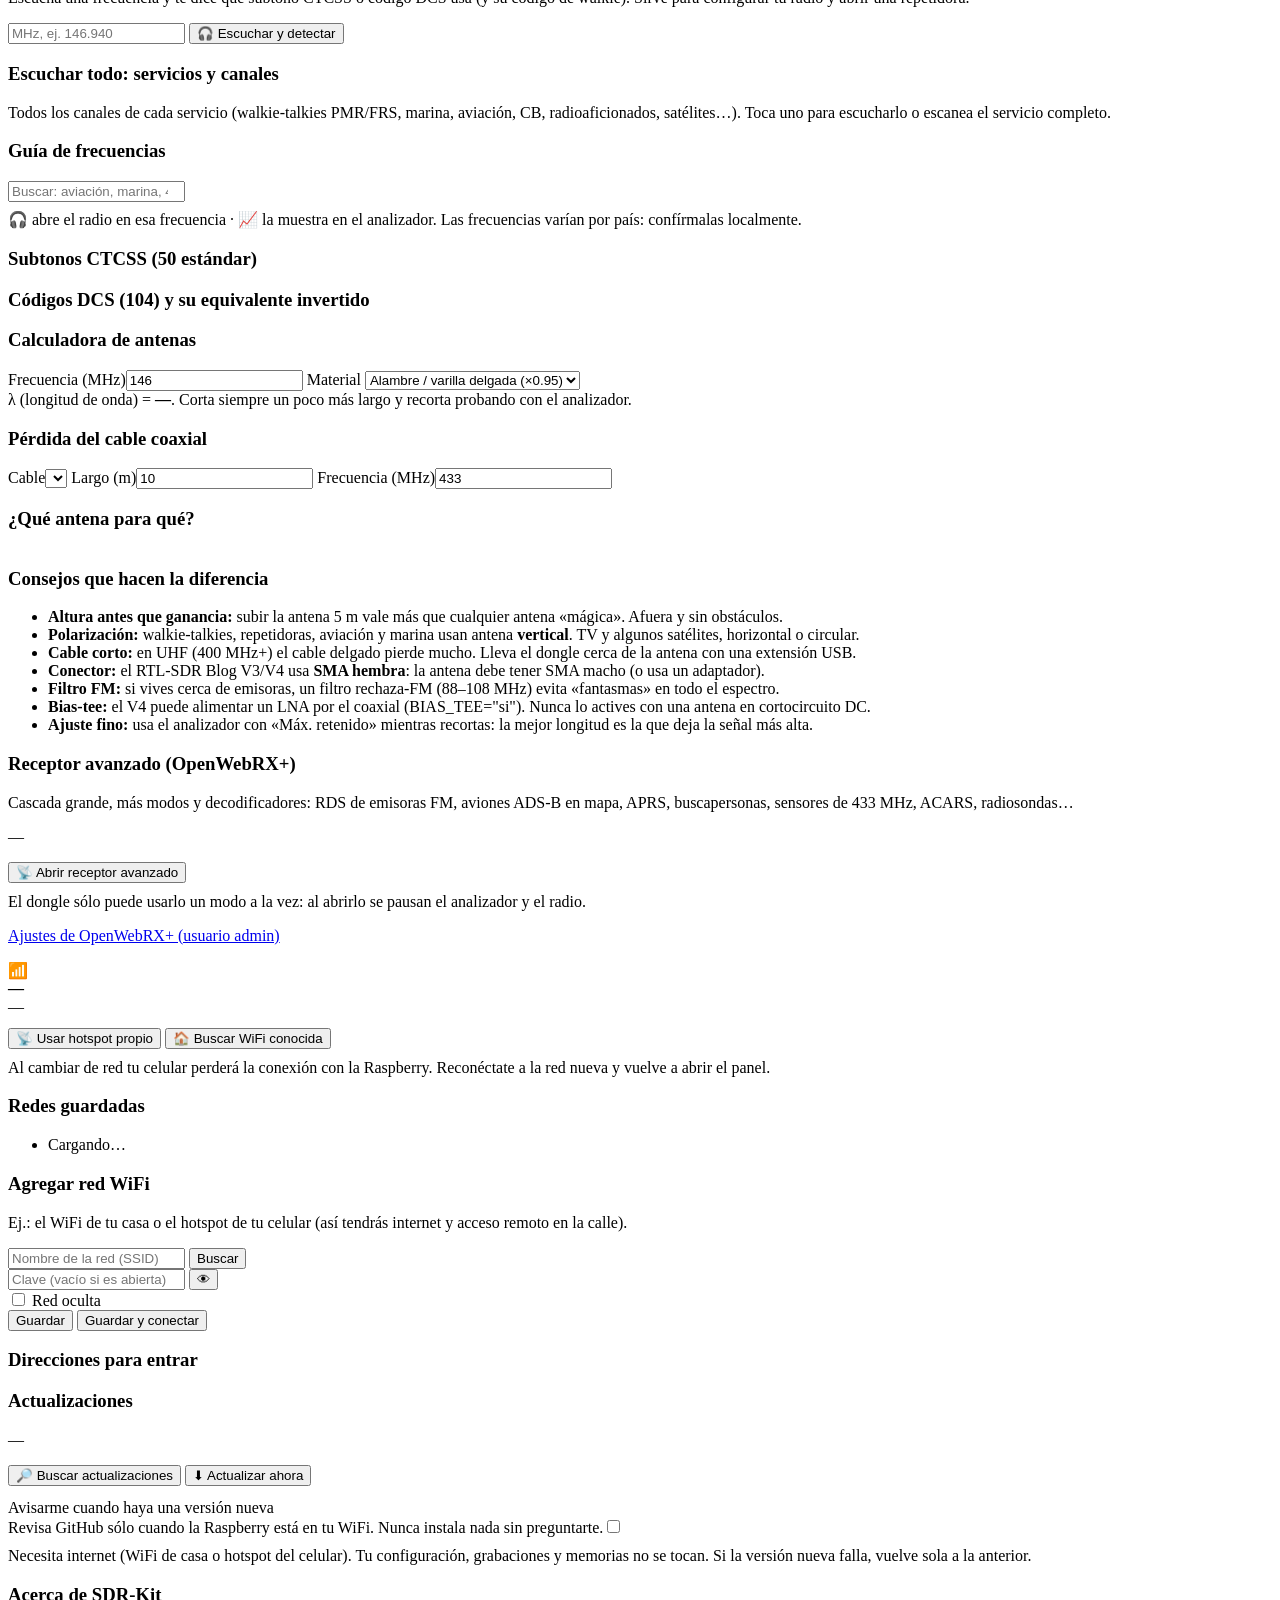
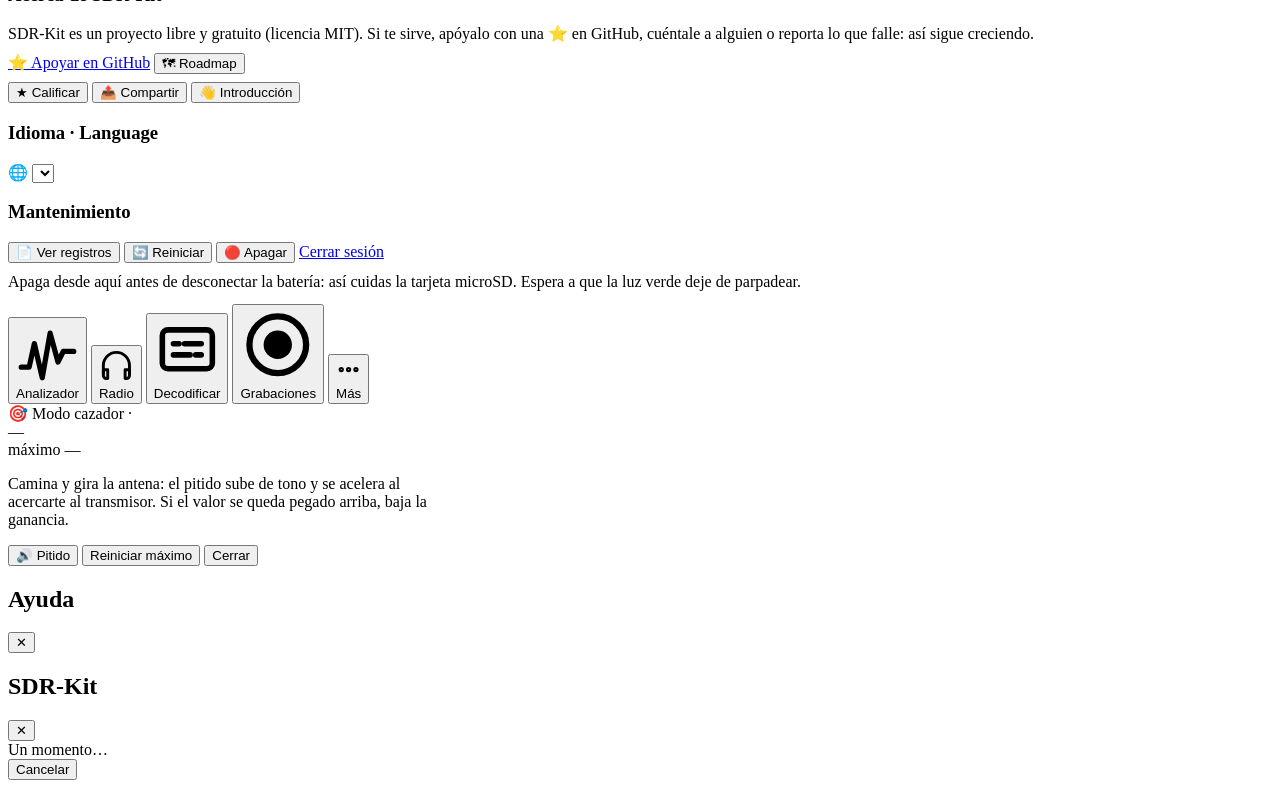
==== commit b9c0af06: "Panel: roadmap in the welcome tour and About card, rate and share, unified server on the roadmap, re" ====
--- a/files/web/index.html
+++ b/files/web/index.html
@@ -18,6 +18,7 @@
 <script src="/lang-en-help.js"></script>
 <script src="/lang-en-server.js"></script>
 <script src="/lang-en-paises.js"></script>
+<script src="/lang-en-roadmap.js"></script>
 </head>
 <body>
 <header class="top">
@@ -778,7 +779,12 @@
       <p class="small" style="margin:0 0 10px">SDR-Kit es un proyecto libre y gratuito (licencia MIT). Si te sirve, apóyalo con una ⭐ en GitHub, cuéntale a alguien o reporta lo que falle: así sigue creciendo.</p>
       <div class="row">
         <a class="btn primary" id="repoLink" href="https://github.com/romartak/sdrkit" target="_blank" rel="noopener">⭐ Apoyar en GitHub</a>
-        <button class="btn" id="btnIntro">👋 Ver la introducción</button>
+        <button class="btn" id="btnRoadmap">🗺 Roadmap</button>
+      </div>
+      <div class="row" style="margin-top:8px">
+        <button class="btn" id="btnRate">★ Calificar</button>
+        <button class="btn" id="btnShare">📤 Compartir</button>
+        <button class="btn" id="btnIntro">👋 Introducción</button>
       </div>
     </div>
     <div class="card">
@@ -850,6 +856,7 @@
 <script src="/recs.js"></script>
 <script src="/antenas.js"></script>
 <script src="/guia.js"></script>
+<script src="/roadmap.js"></script>
 <script src="/welcome.js"></script>
 <script>SDR.init();</script>
 </body>
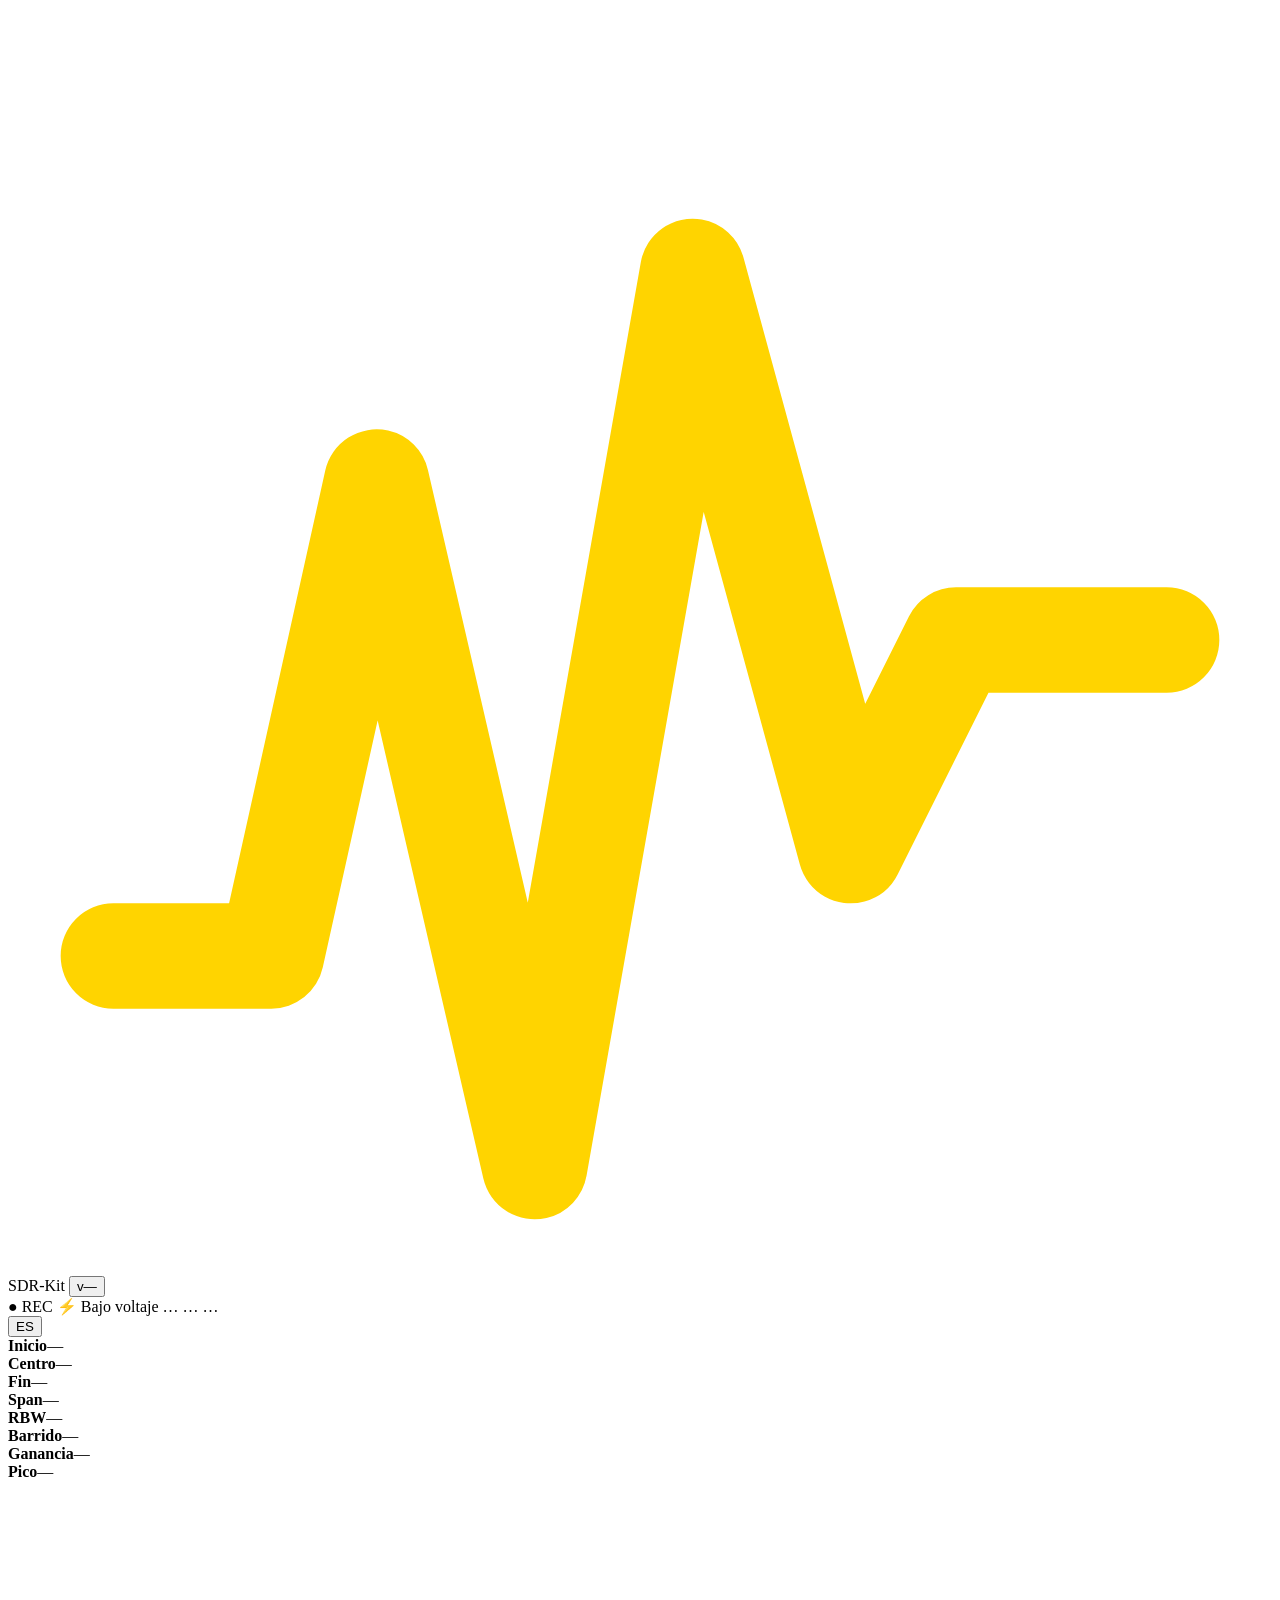
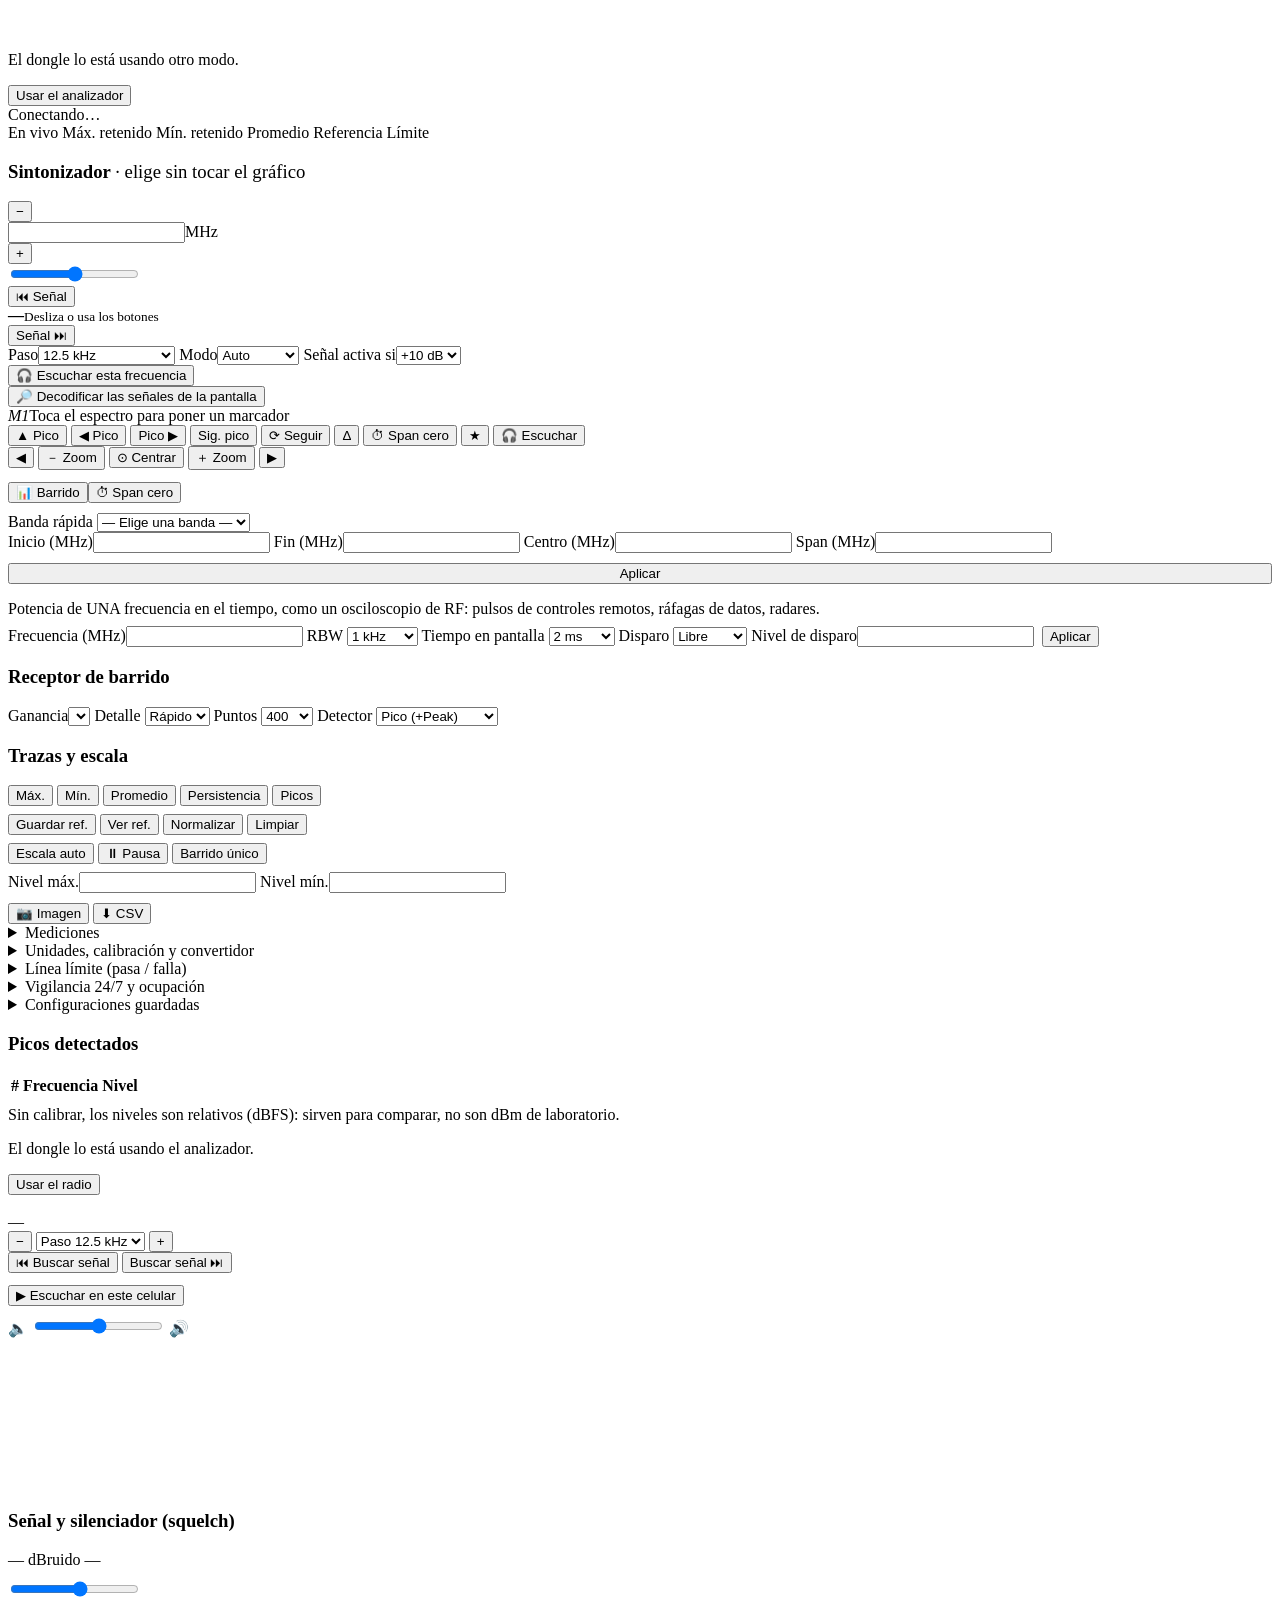
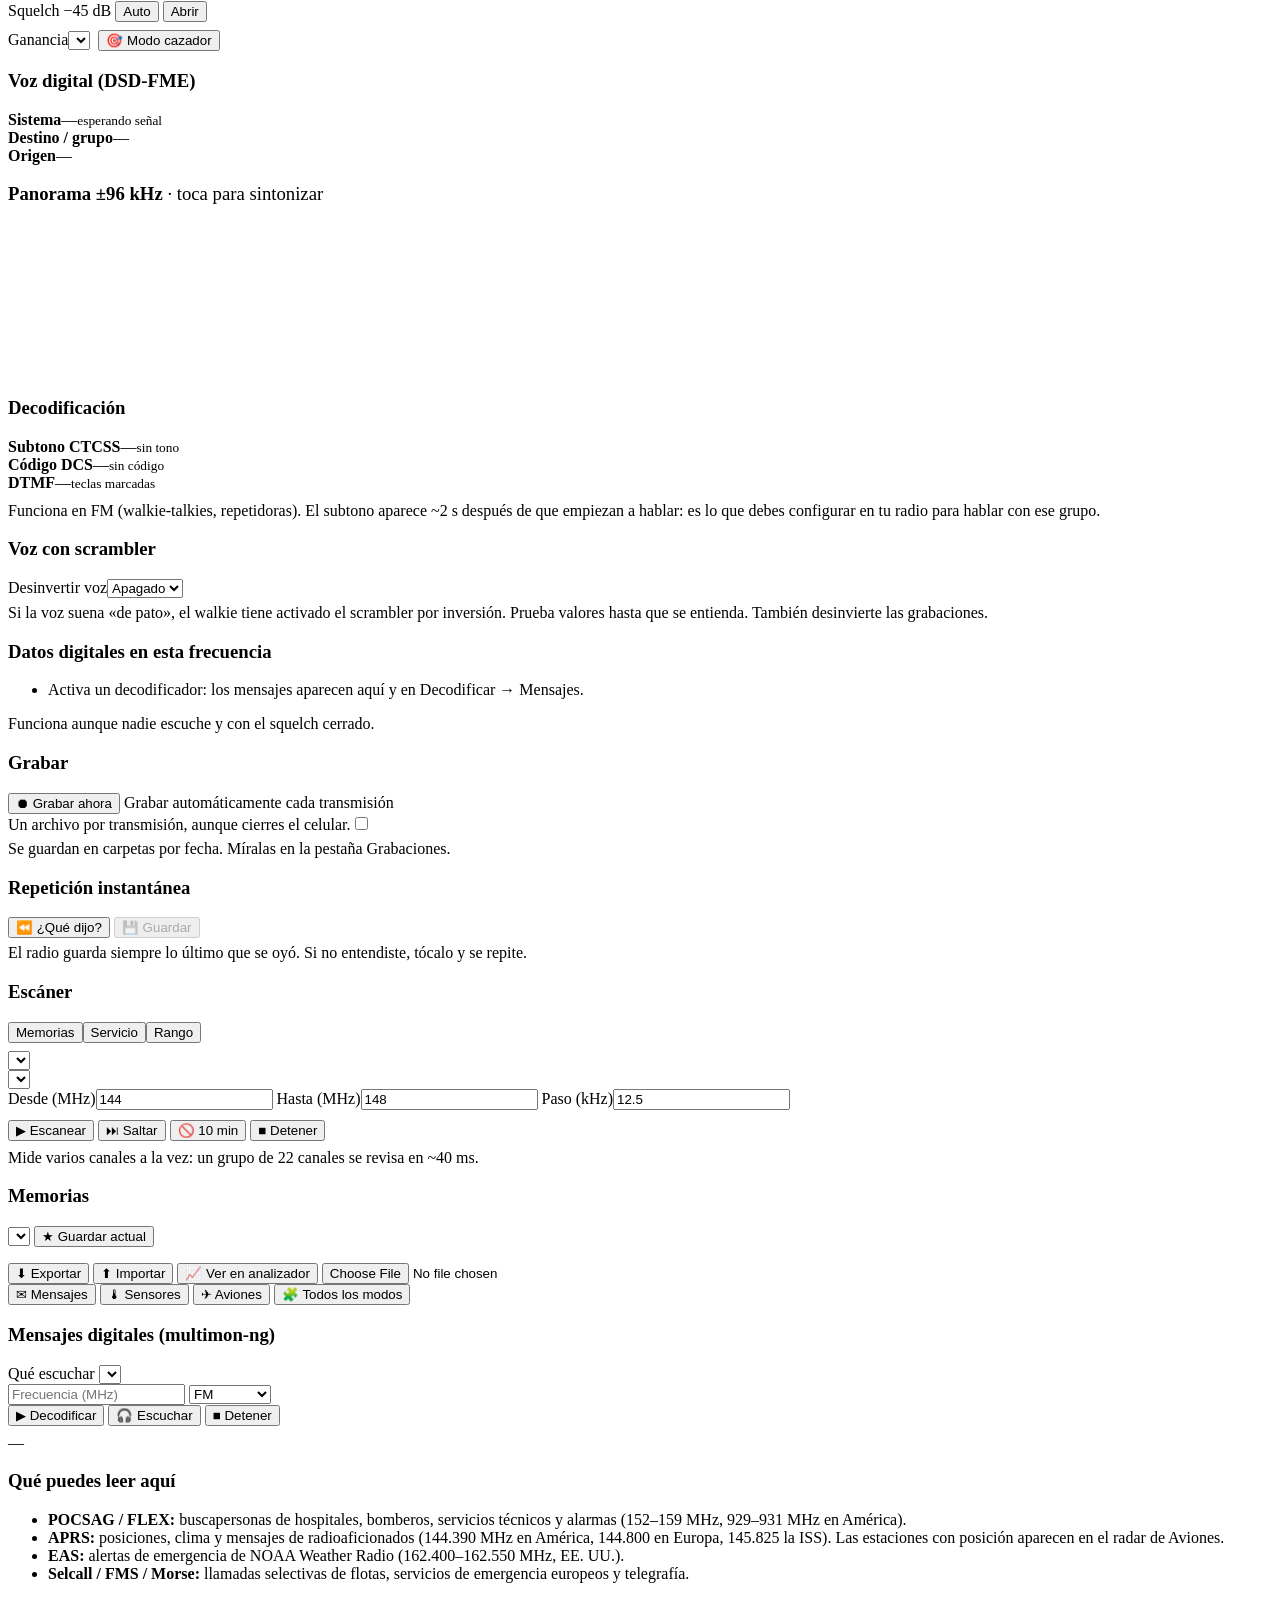
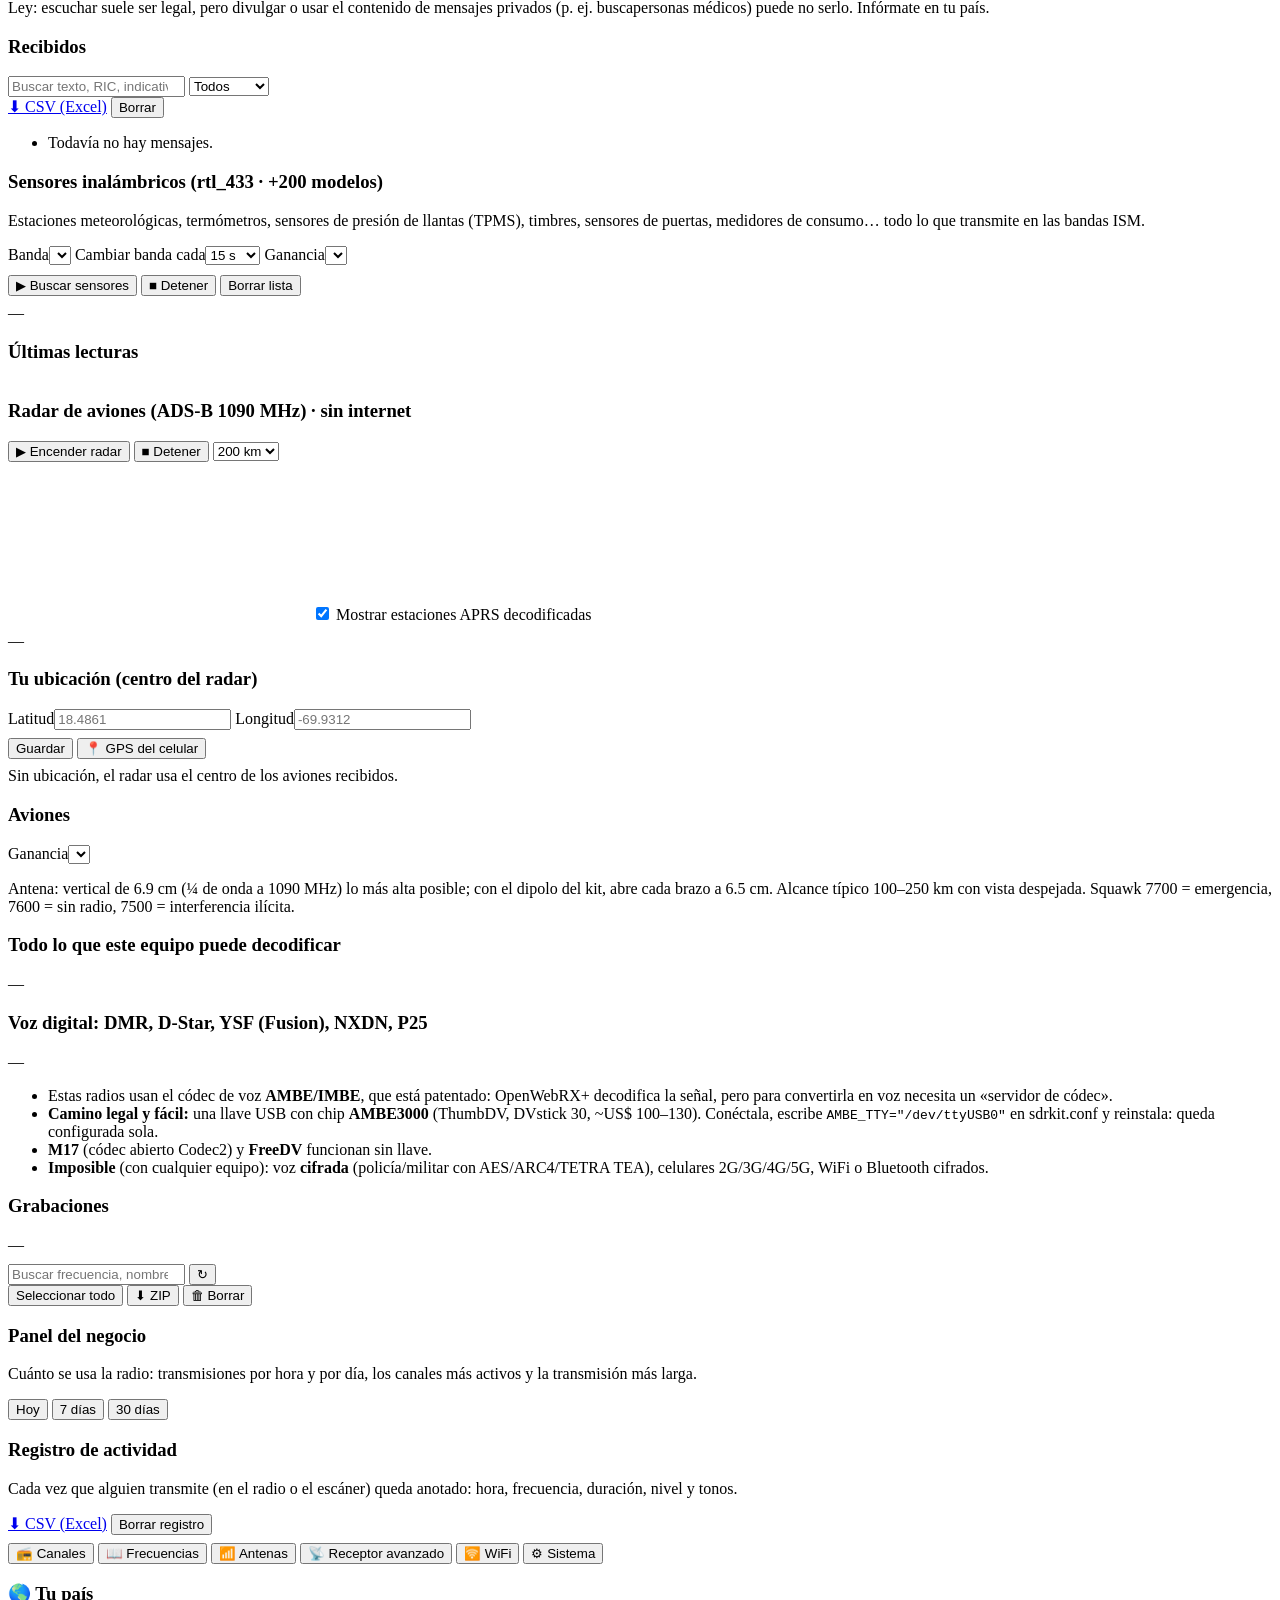
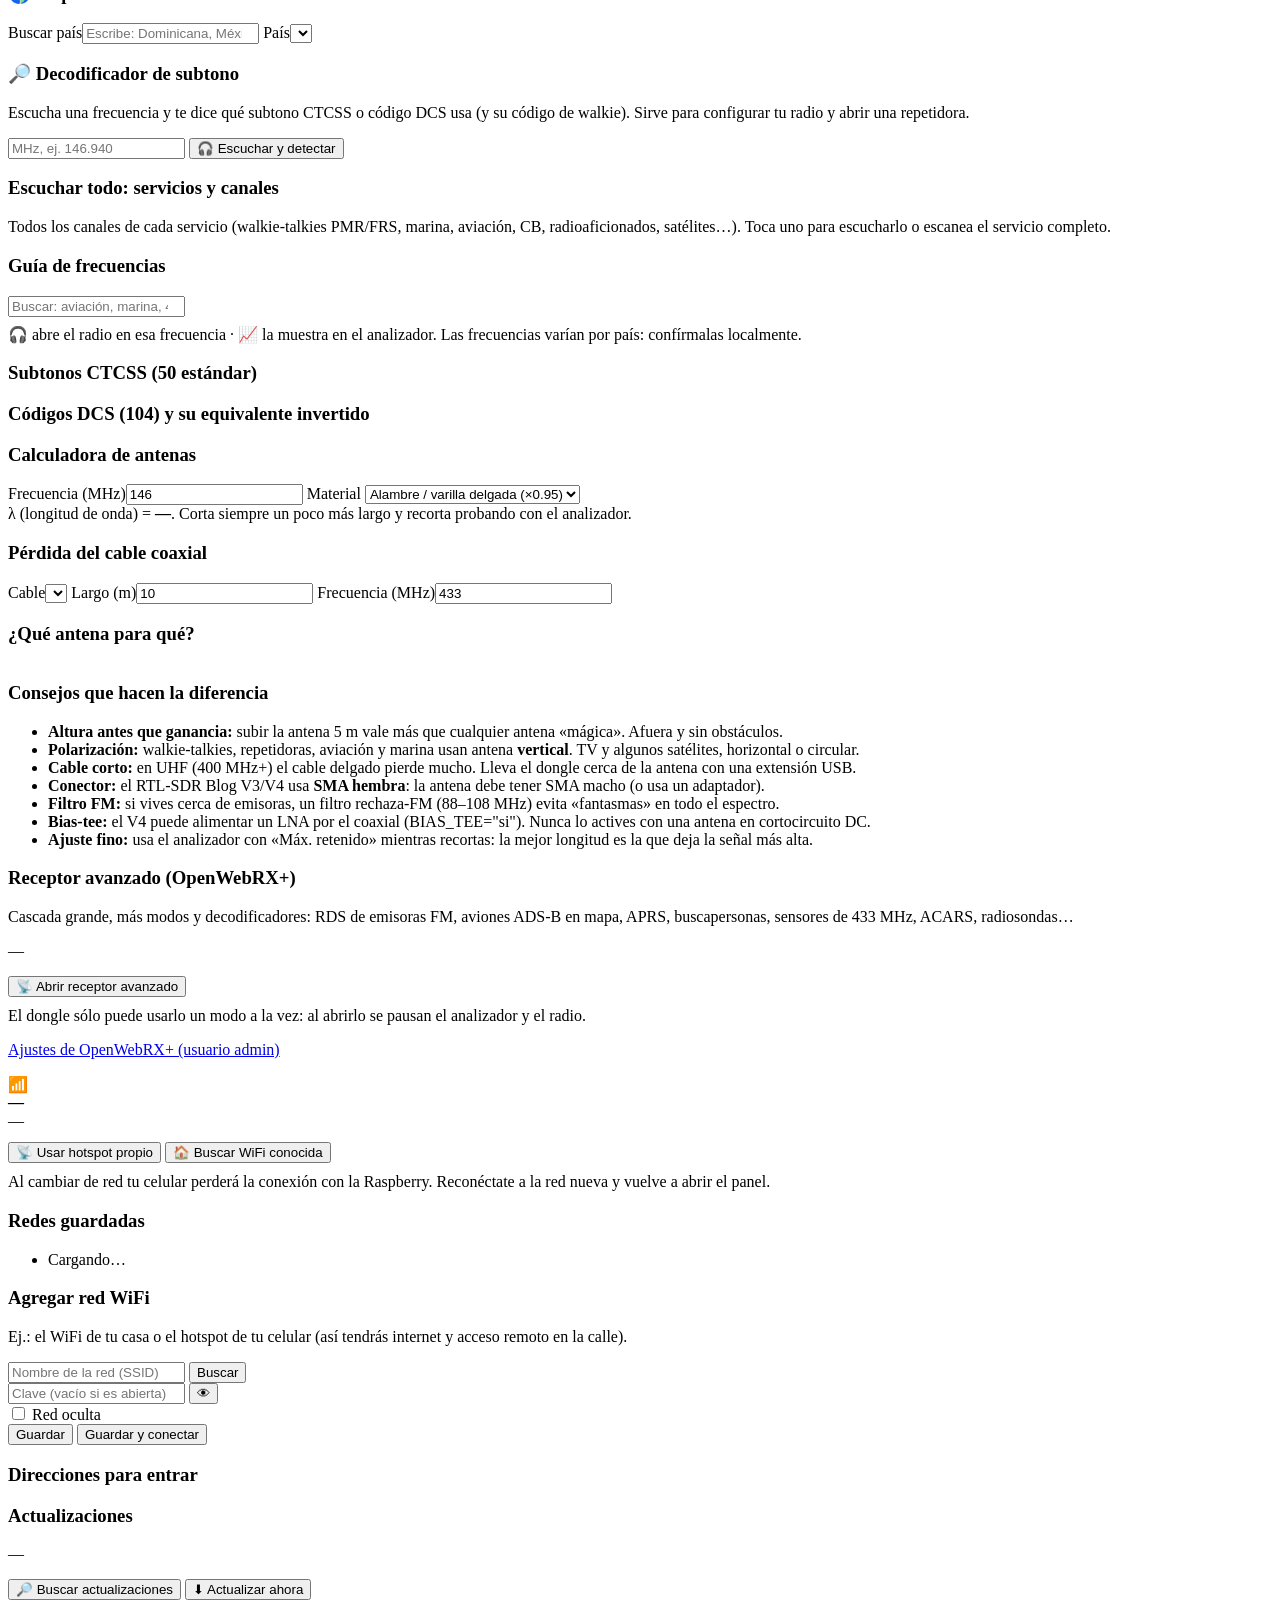
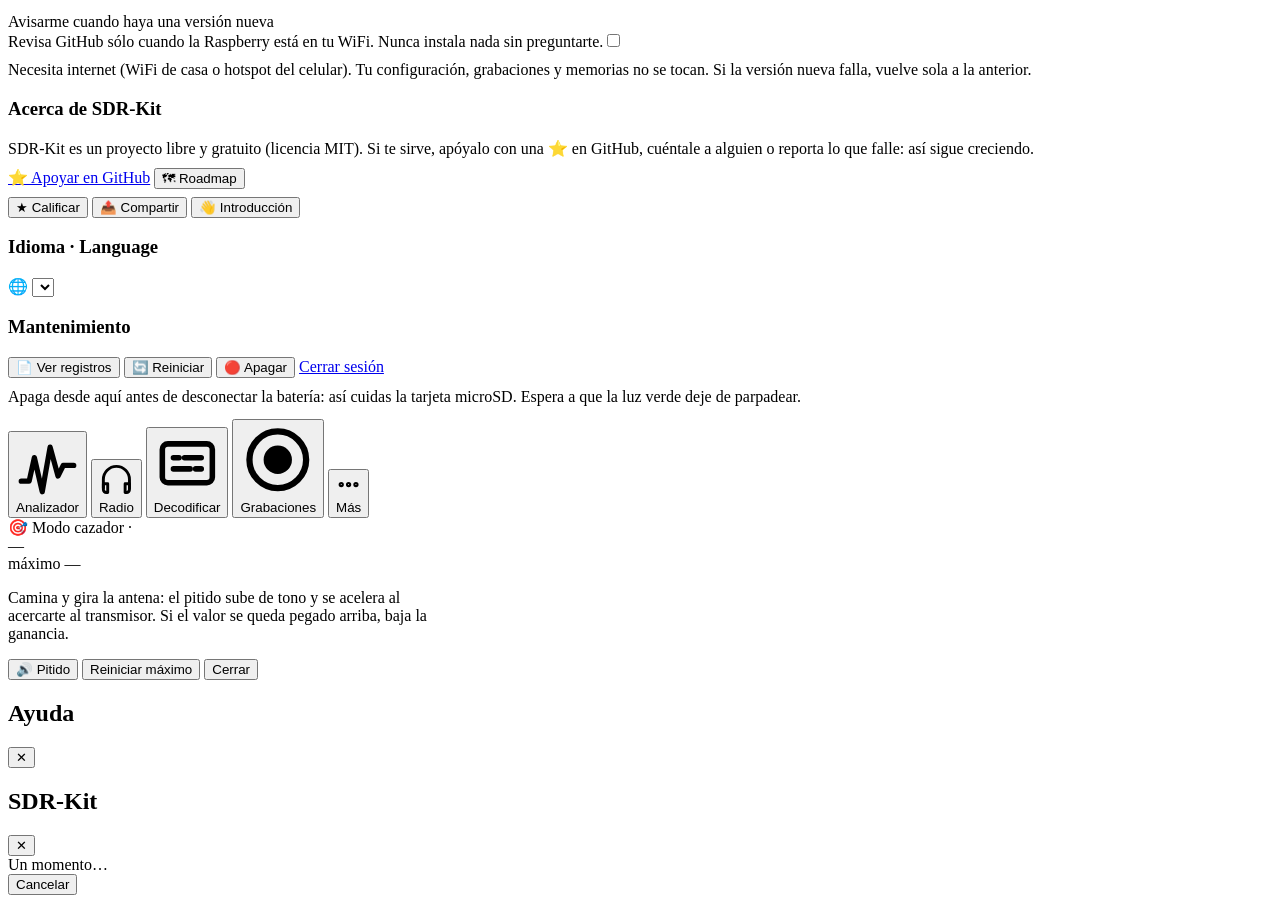
==== commit dae08995: "Release 3.11.0: business panel, activity charts by hour and day, busiest channels, longest transmiss" ====
--- a/files/web/index.html
+++ b/files/web/index.html
@@ -599,6 +599,16 @@
       <div id="recList"></div>
     </div>
     <div>
+      <div class="card" id="bizCard">
+        <h3>Panel del negocio</h3>
+        <p class="muted small">Cuánto se usa la radio: transmisiones por hora y por día, los canales más activos y la transmisión más larga.</p>
+        <div class="seg" id="bizDays" style="margin-bottom:10px">
+          <button data-d="1">Hoy</button>
+          <button data-d="7" class="active">7 días</button>
+          <button data-d="30">30 días</button>
+        </div>
+        <div id="bizBody"></div>
+      </div>
       <div class="card">
         <h3>Registro de actividad</h3>
         <p class="muted small">Cada vez que alguien transmite (en el radio o el escáner) queda anotado: hora, frecuencia, duración, nivel y tonos.</p>
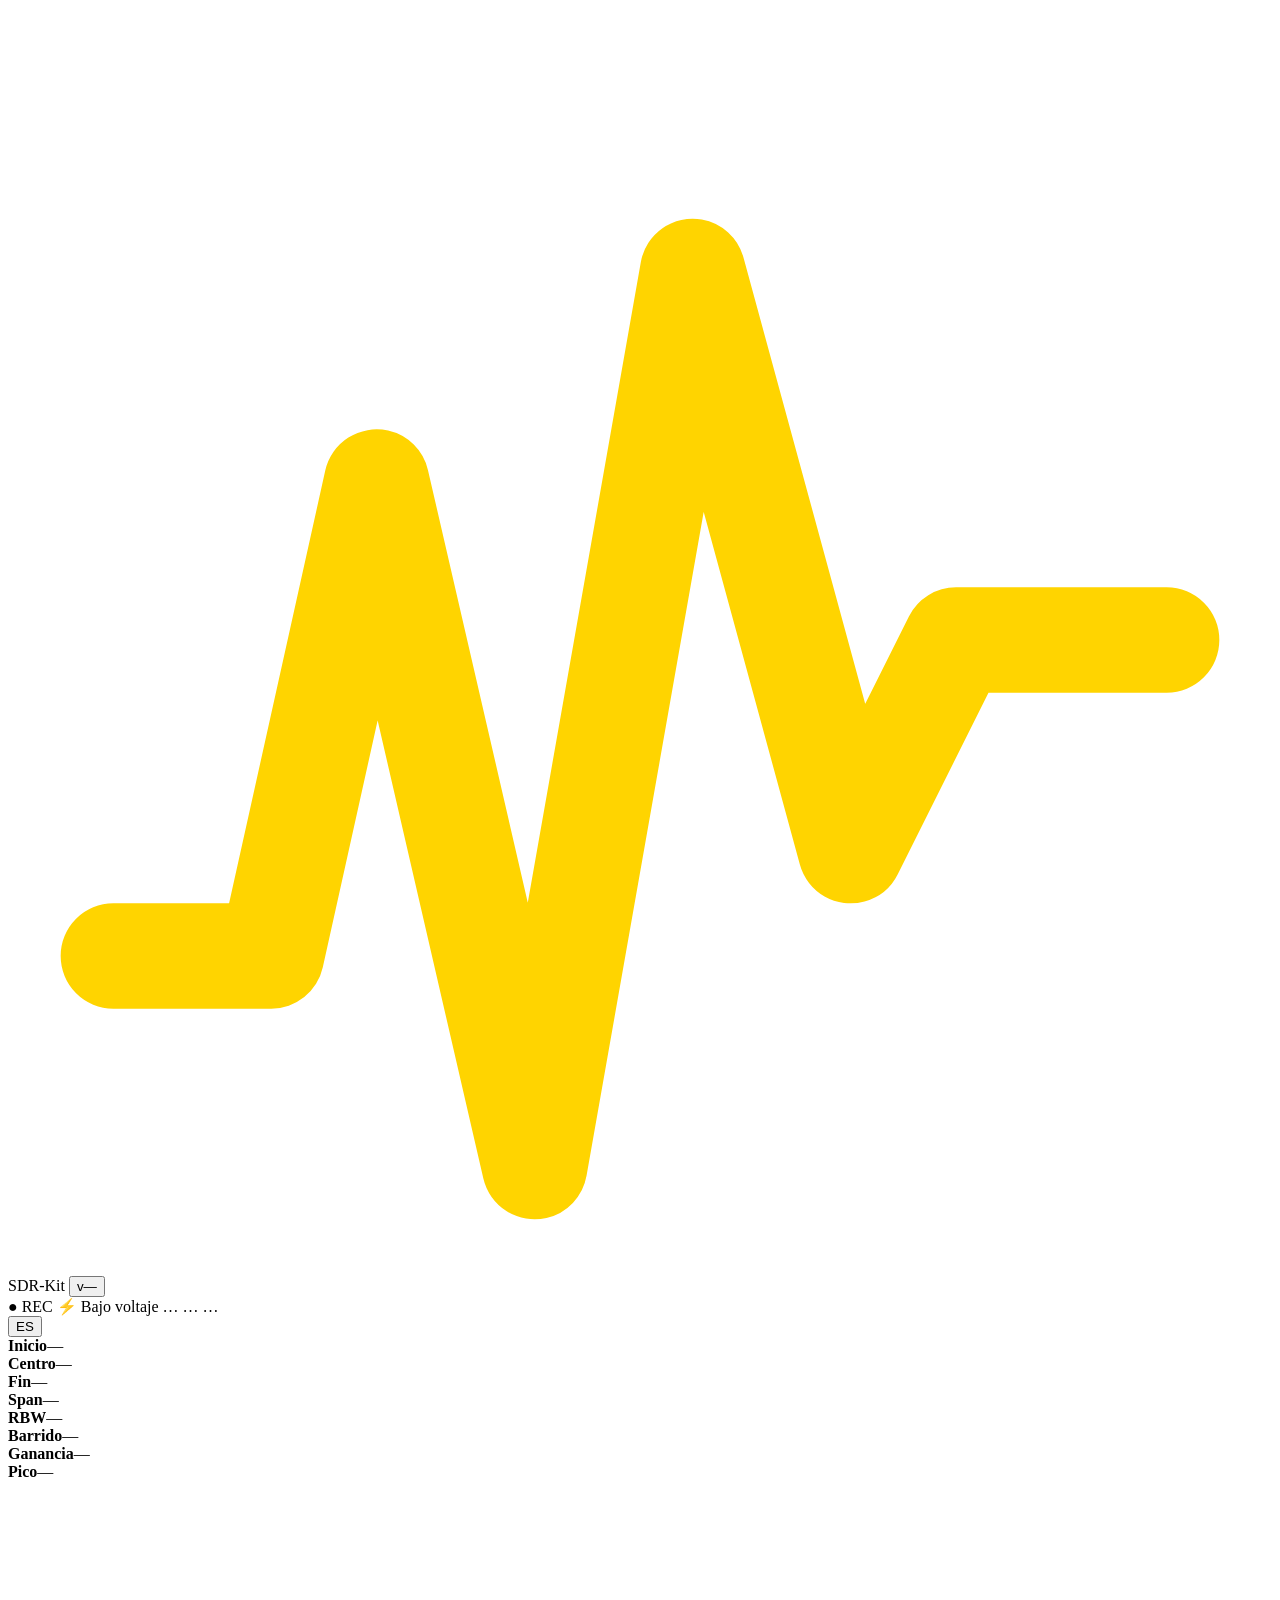
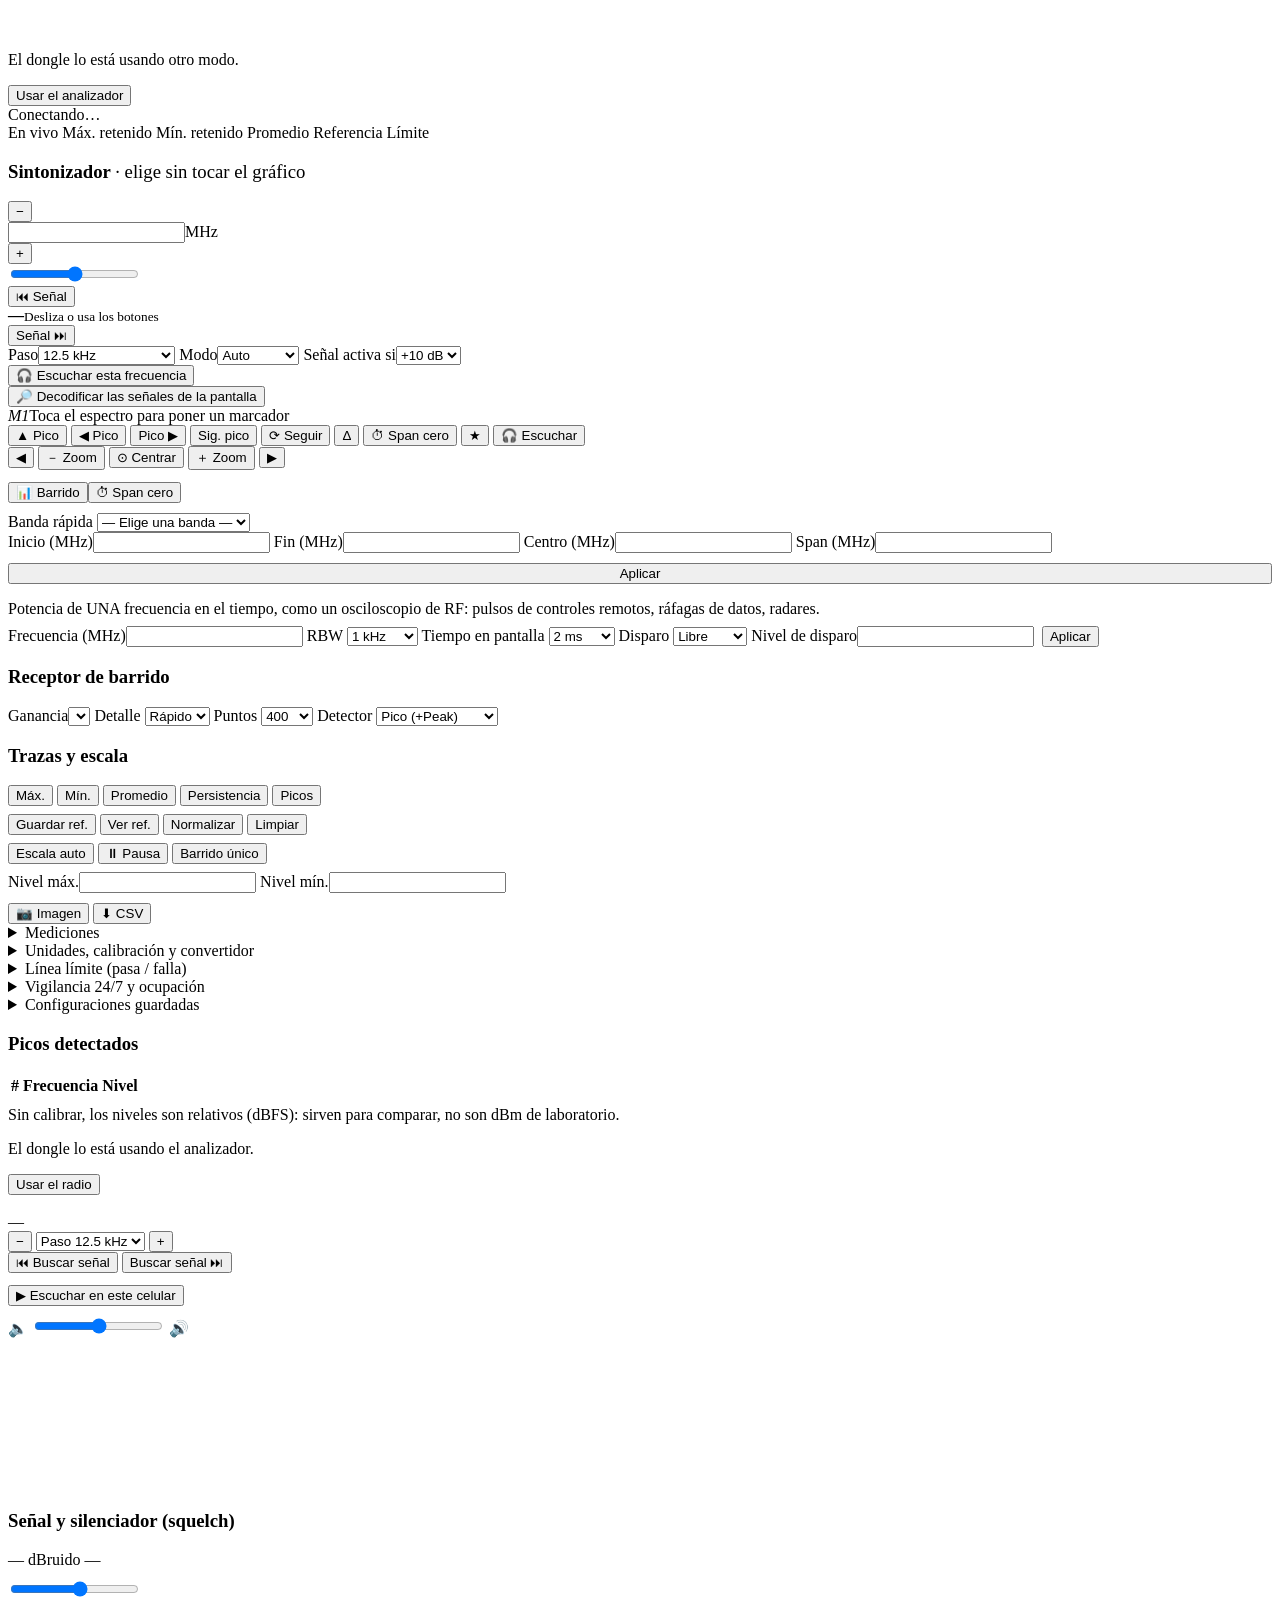
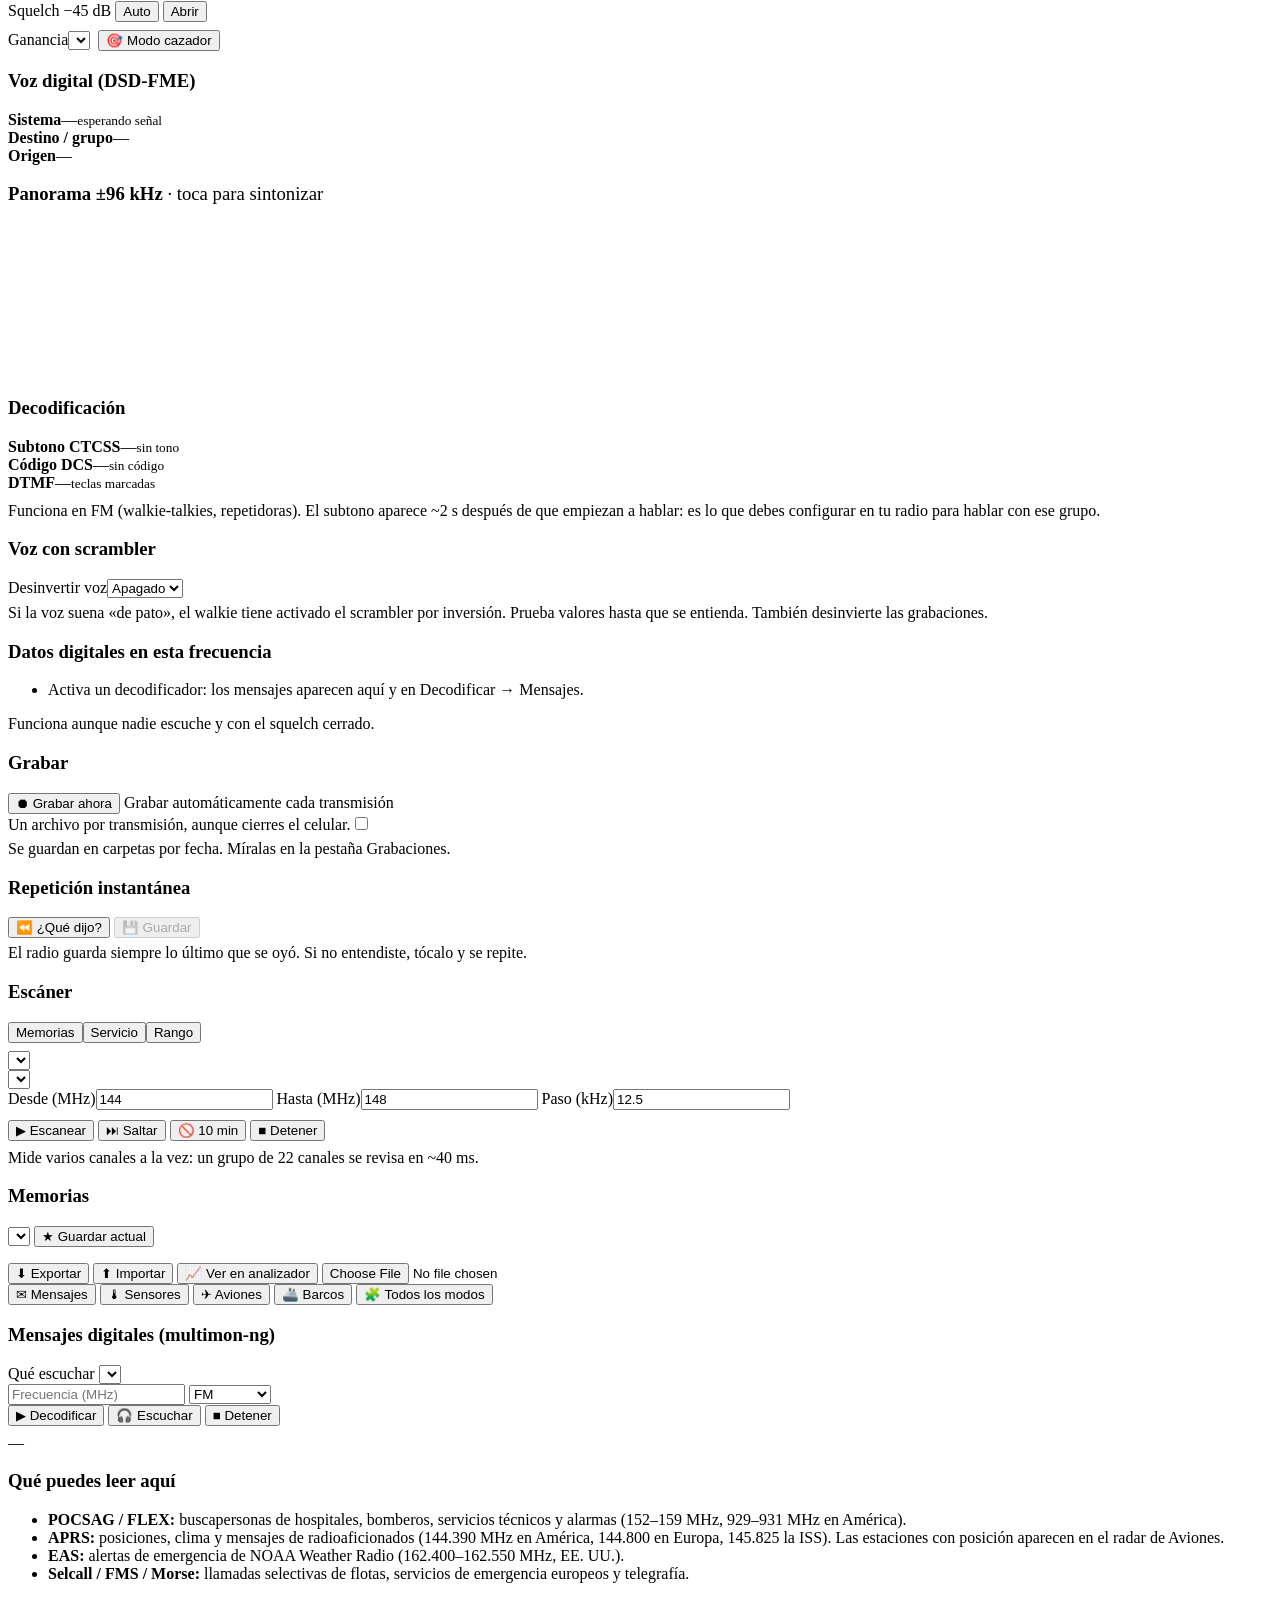
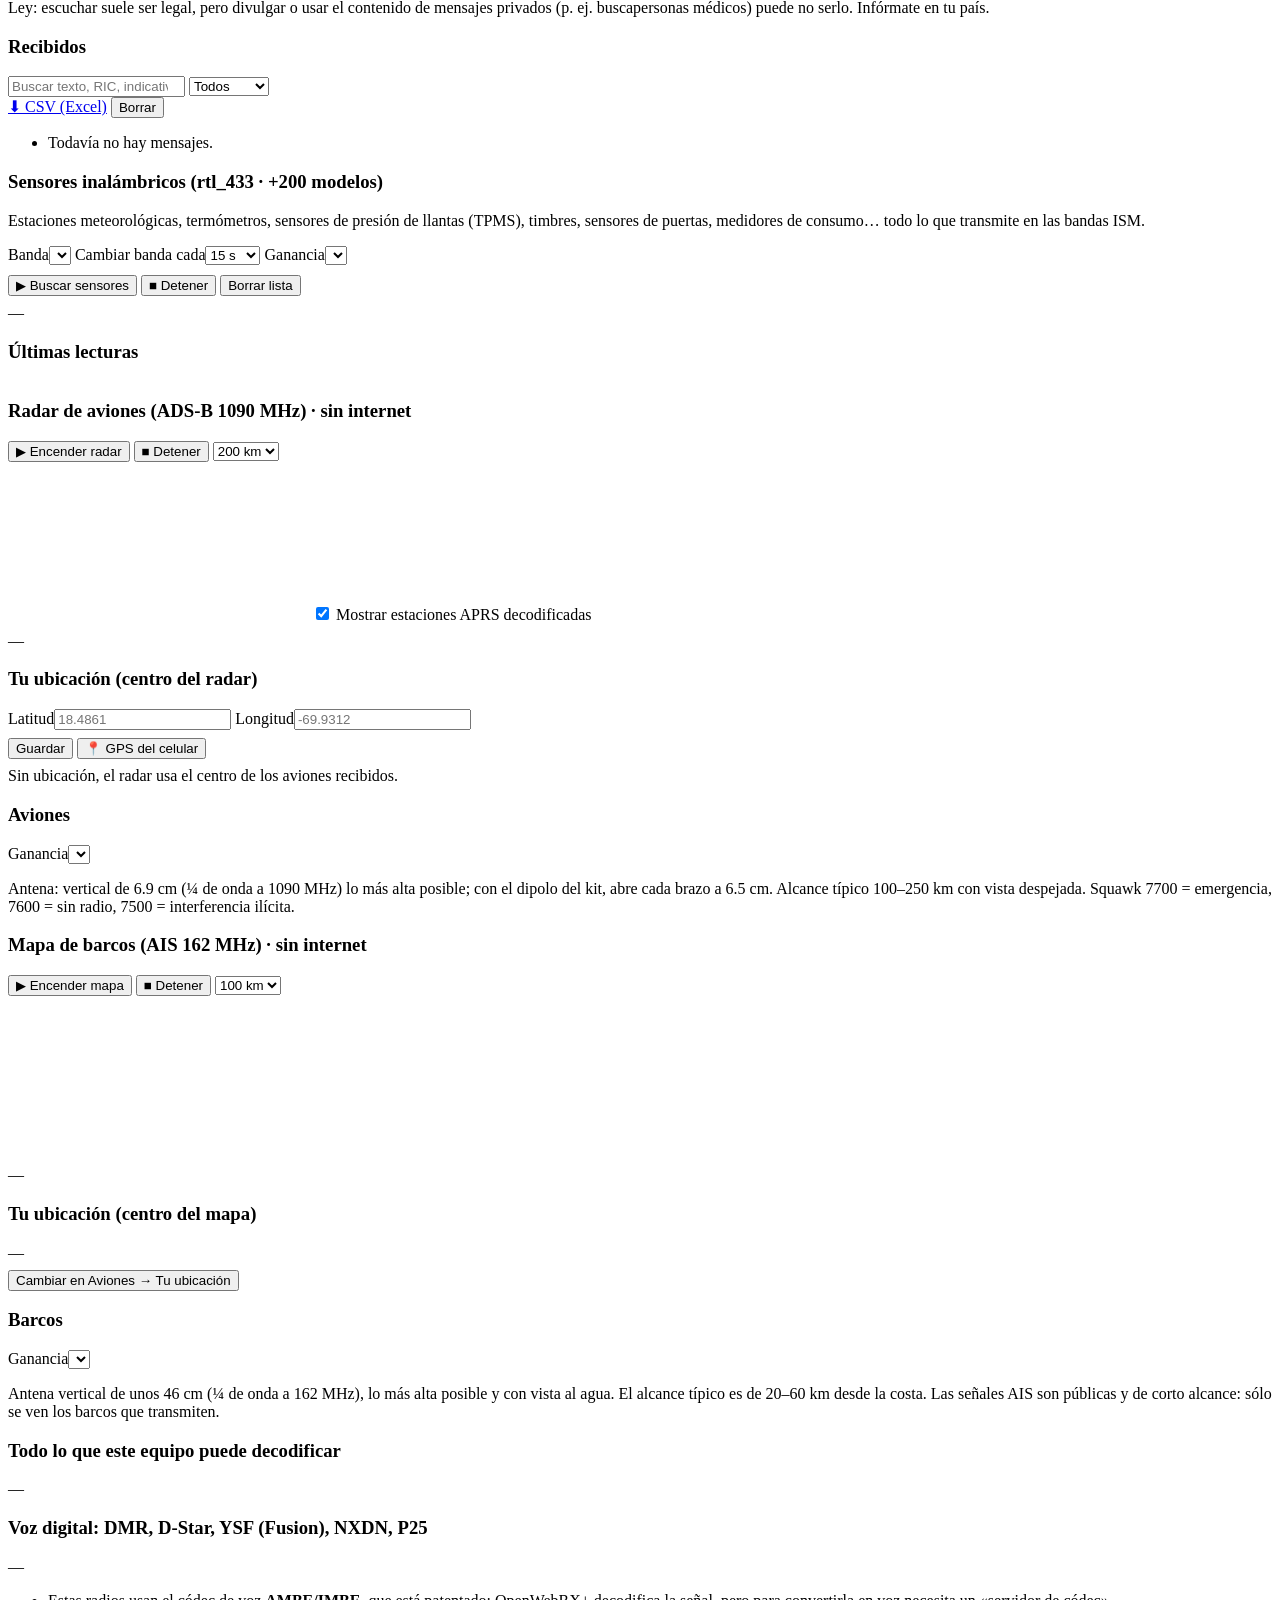
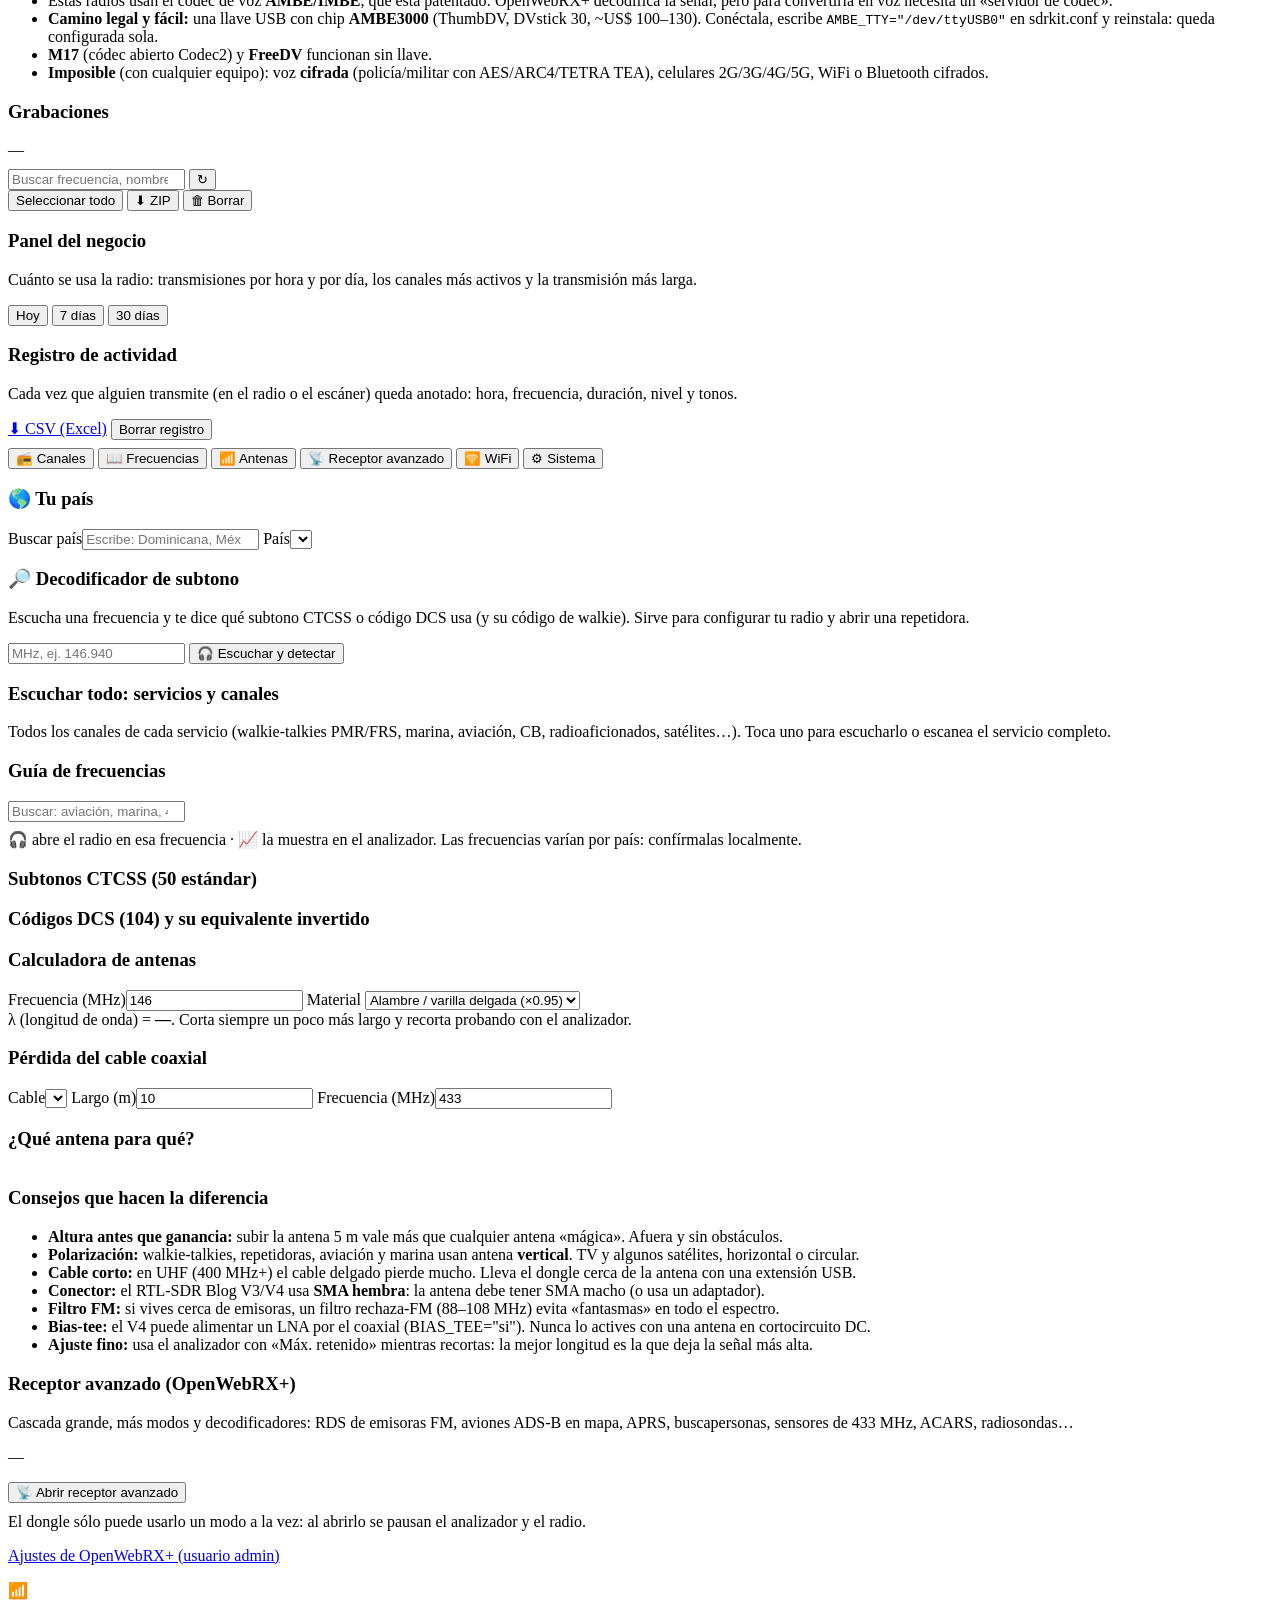
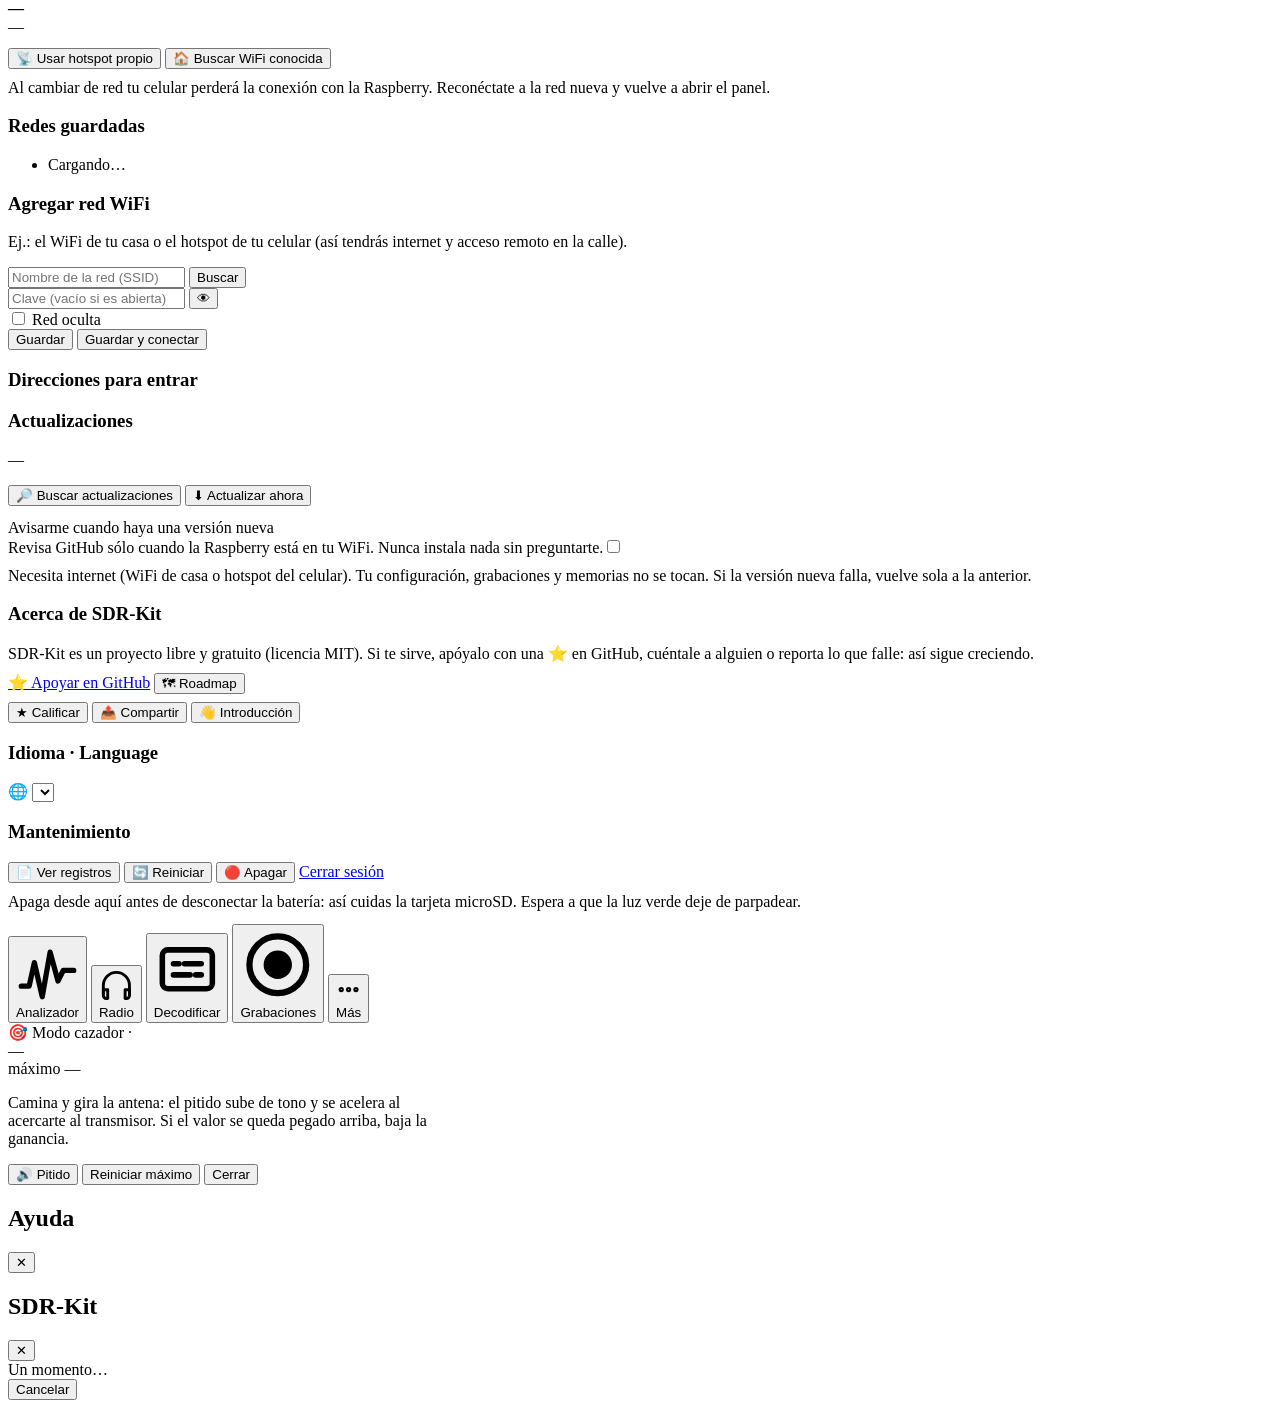
==== commit a19f9b34: "Release 3.12.0: AIS ship map with its own NMEA decoder, AIS-catcher / rtl_ais support and demo ships" ====
--- a/files/web/index.html
+++ b/files/web/index.html
@@ -447,6 +447,7 @@
     <button data-dsub="msg" class="active">✉ Mensajes</button>
     <button data-dsub="ism">🌡 Sensores</button>
     <button data-dsub="air">✈ Aviones</button>
+    <button data-dsub="ais">🚢 Barcos</button>
     <button data-dsub="all">🧩 Todos los modos</button>
   </div>
 
@@ -554,6 +555,36 @@
           <div class="row" style="margin-bottom:8px"><label class="f">Ganancia<select id="adGain"></select></label></div>
           <div style="overflow-x:auto"><table class="tbl" id="adTable"></table></div>
           <p class="muted small" style="margin:8px 0 0">Antena: vertical de 6.9 cm (¼ de onda a 1090 MHz) lo más alta posible; con el dipolo del kit, abre cada brazo a 6.5 cm. Alcance típico 100–250 km con vista despejada. Squawk 7700 = emergencia, 7600 = sin radio, 7500 = interferencia ilícita.</p>
+        </div>
+      </div>
+    </div>
+  </div>
+
+  <div id="dec-ais" class="dsub hidden">
+    <div class="cols">
+      <div>
+        <div class="card">
+          <h3>Mapa de barcos (AIS 162 MHz) · sin internet</h3>
+          <div class="row" style="margin-bottom:8px">
+            <button class="btn primary" id="aiStart">▶ Encender mapa</button>
+            <button class="btn danger" id="aiStop">■ Detener</button>
+            <select id="aiRange" style="max-width:130px" aria-label="Alcance"><option value="10">10 km</option><option value="25">25 km</option><option value="50">50 km</option><option value="100" selected>100 km</option><option value="200">200 km</option></select>
+          </div>
+          <canvas id="aisMap" aria-label="Mapa de barcos"></canvas>
+          <p class="muted small" id="aiState" style="margin:8px 0 0">—</p>
+        </div>
+        <div class="card">
+          <h3>Tu ubicación (centro del mapa)</h3>
+          <p class="muted small" id="aiLocNote" style="margin:0 0 8px">—</p>
+          <button class="btn" id="aiGoLoc">Cambiar en Aviones → Tu ubicación</button>
+        </div>
+      </div>
+      <div>
+        <div class="card">
+          <h3>Barcos</h3>
+          <div class="row" style="margin-bottom:8px"><label class="f">Ganancia<select id="aiGain"></select></label></div>
+          <div style="overflow-x:auto"><table class="tbl" id="aiTable"></table></div>
+          <p class="muted small" style="margin:8px 0 0">Antena vertical de unos 46 cm (¼ de onda a 162 MHz), lo más alta posible y con vista al agua. El alcance típico es de 20–60 km desde la costa. Las señales AIS son públicas y de corto alcance: sólo se ven los barcos que transmiten.</p>
         </div>
       </div>
     </div>
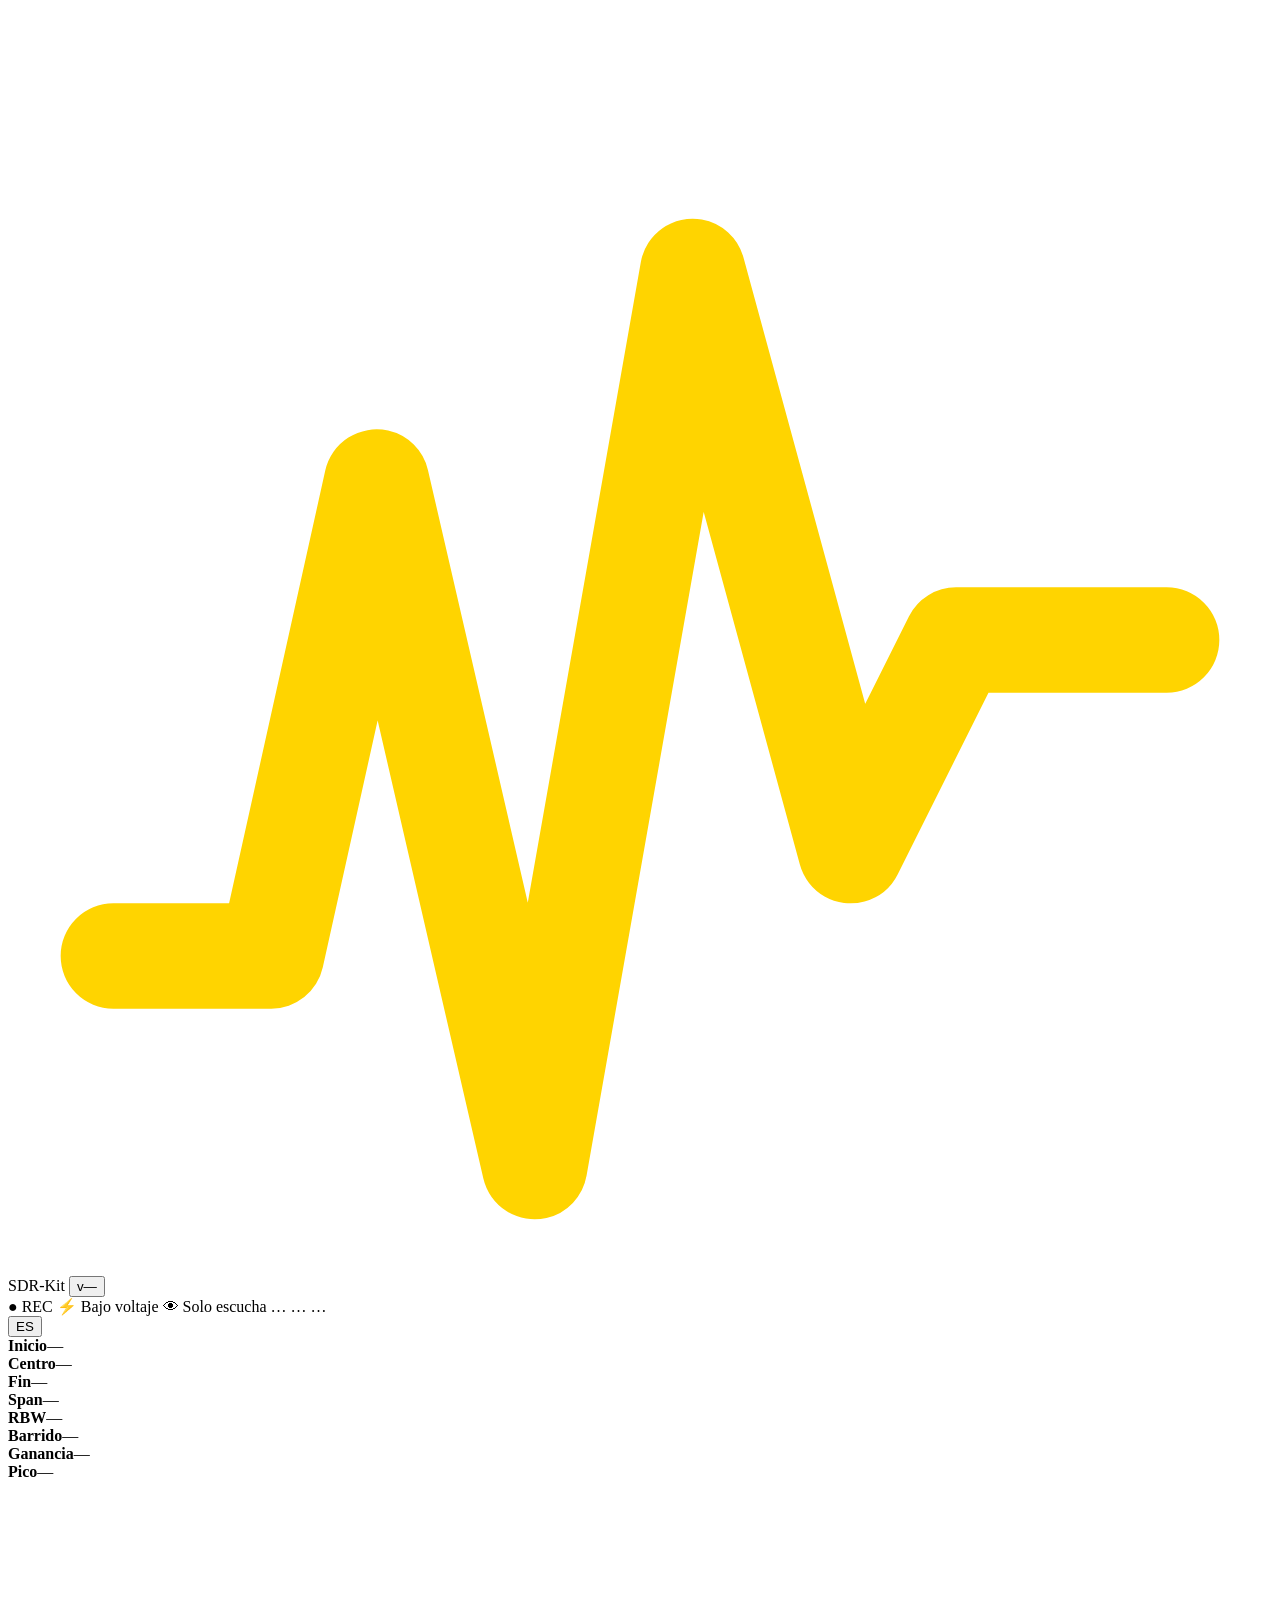
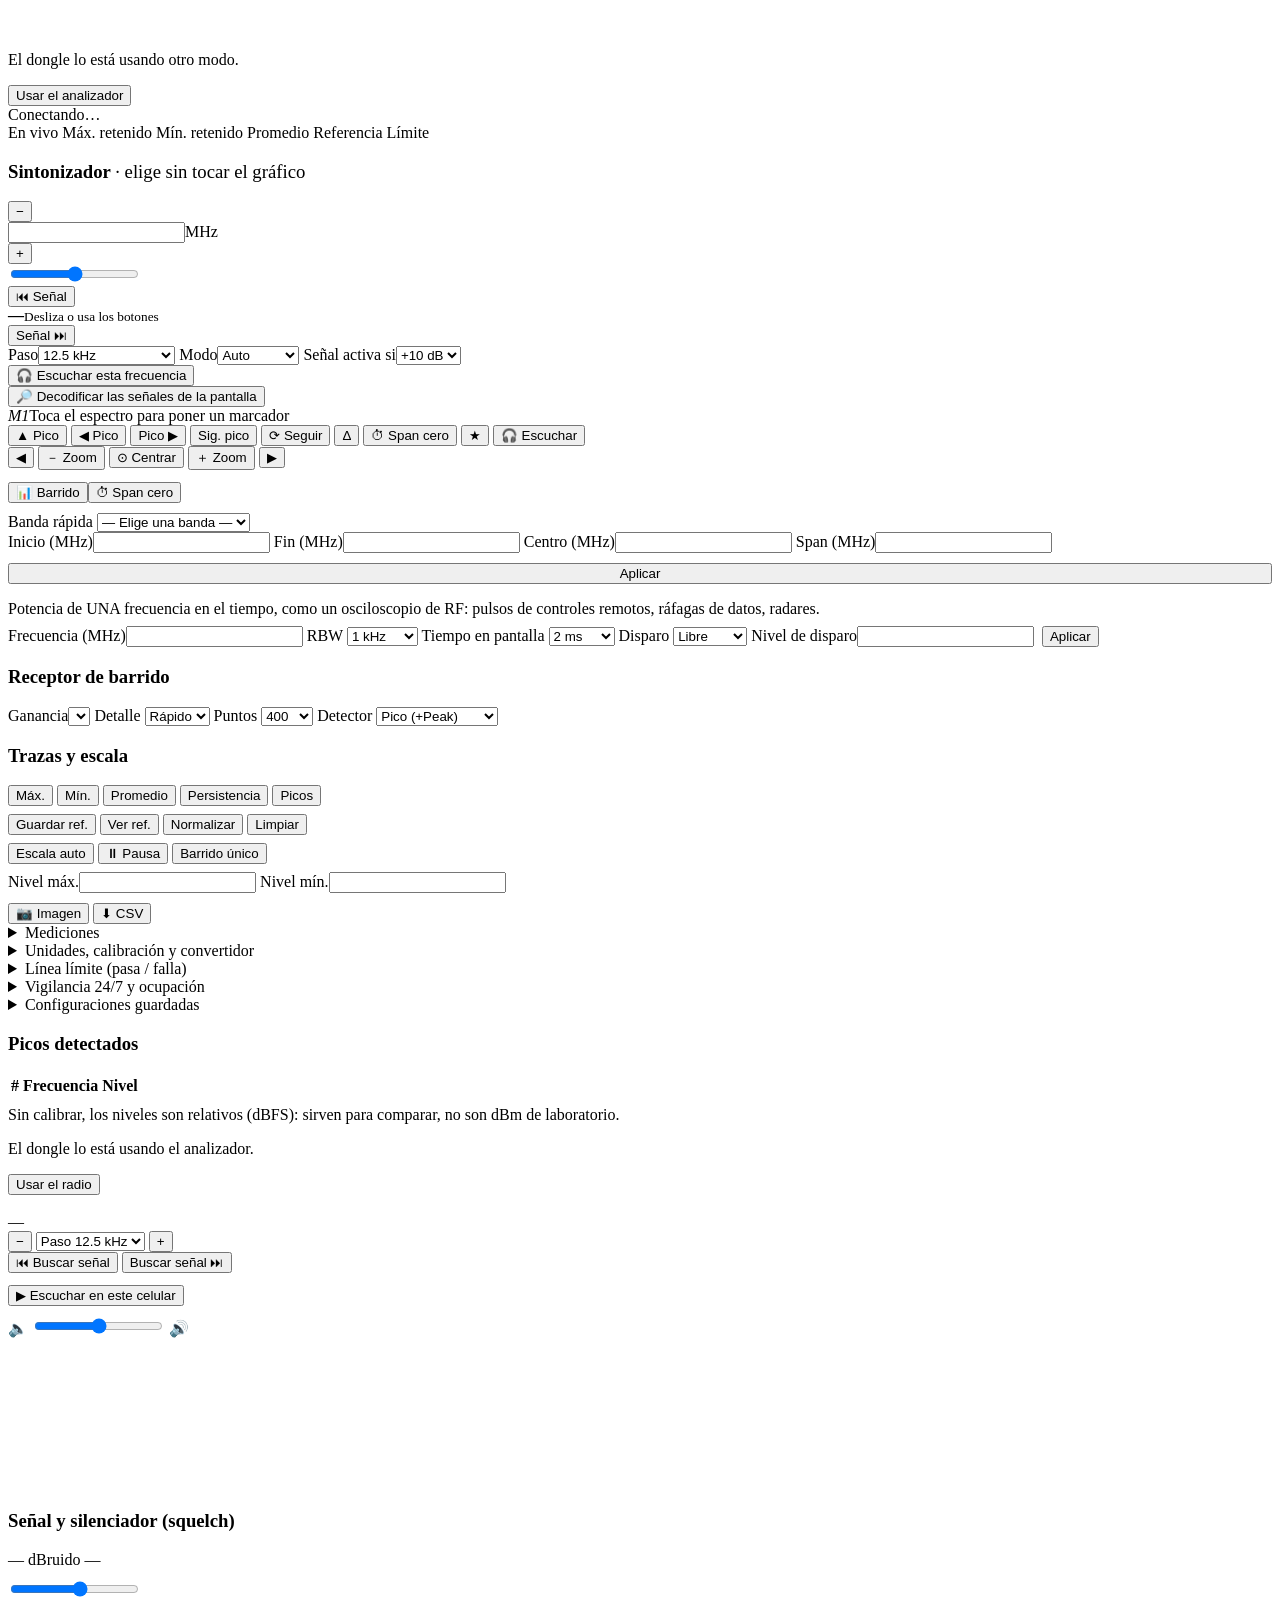
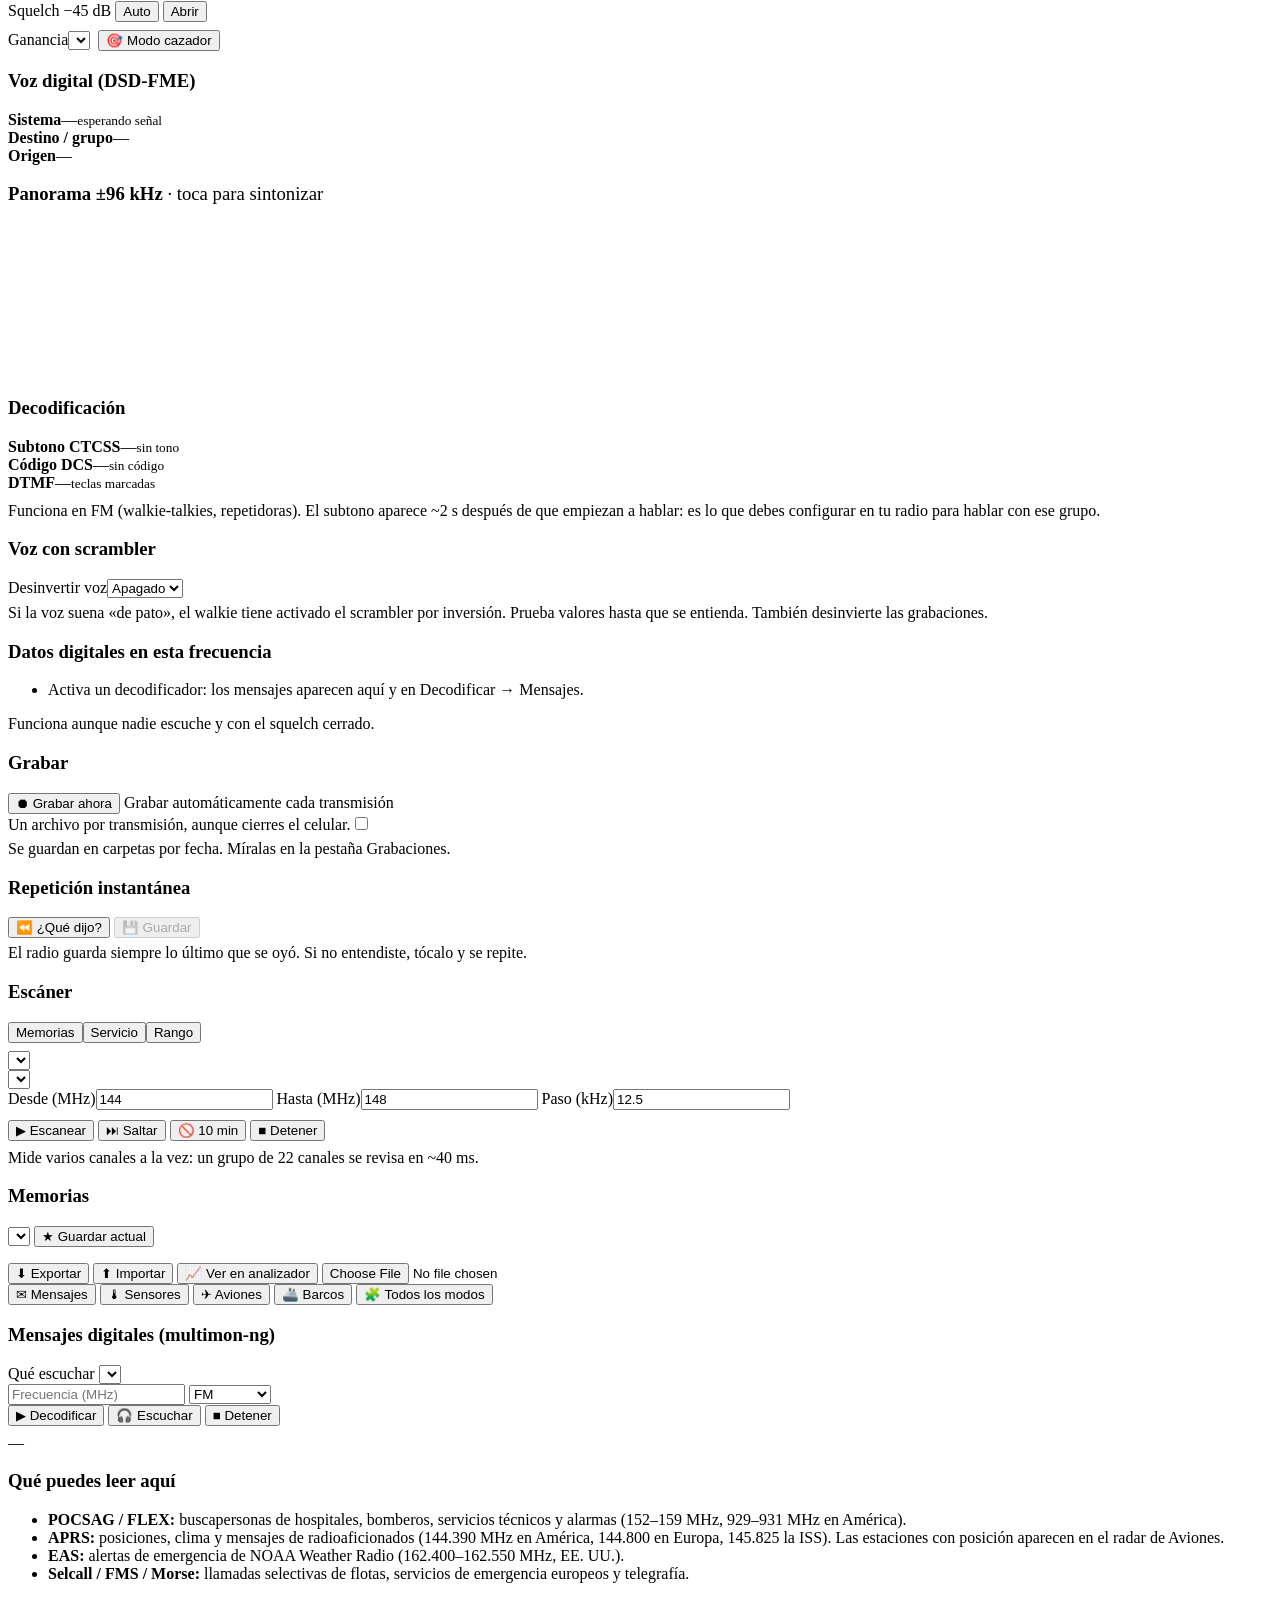
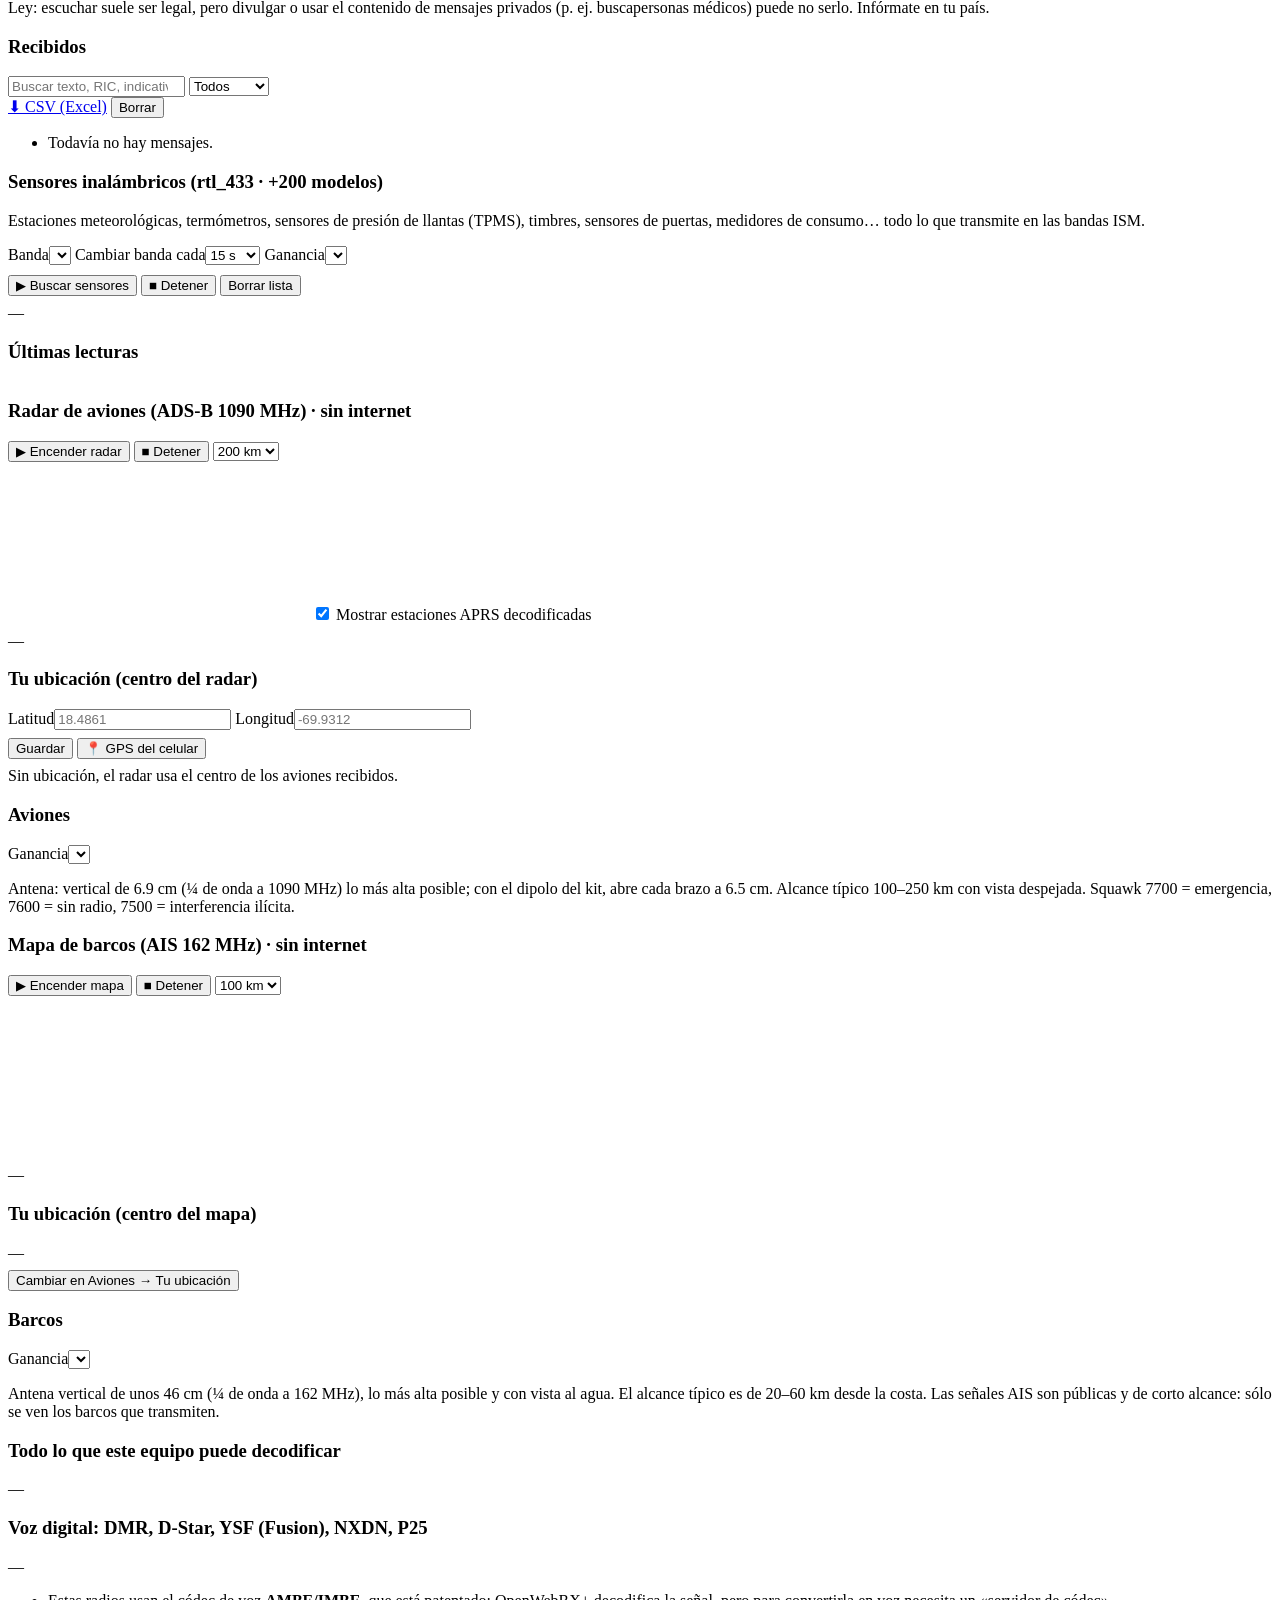
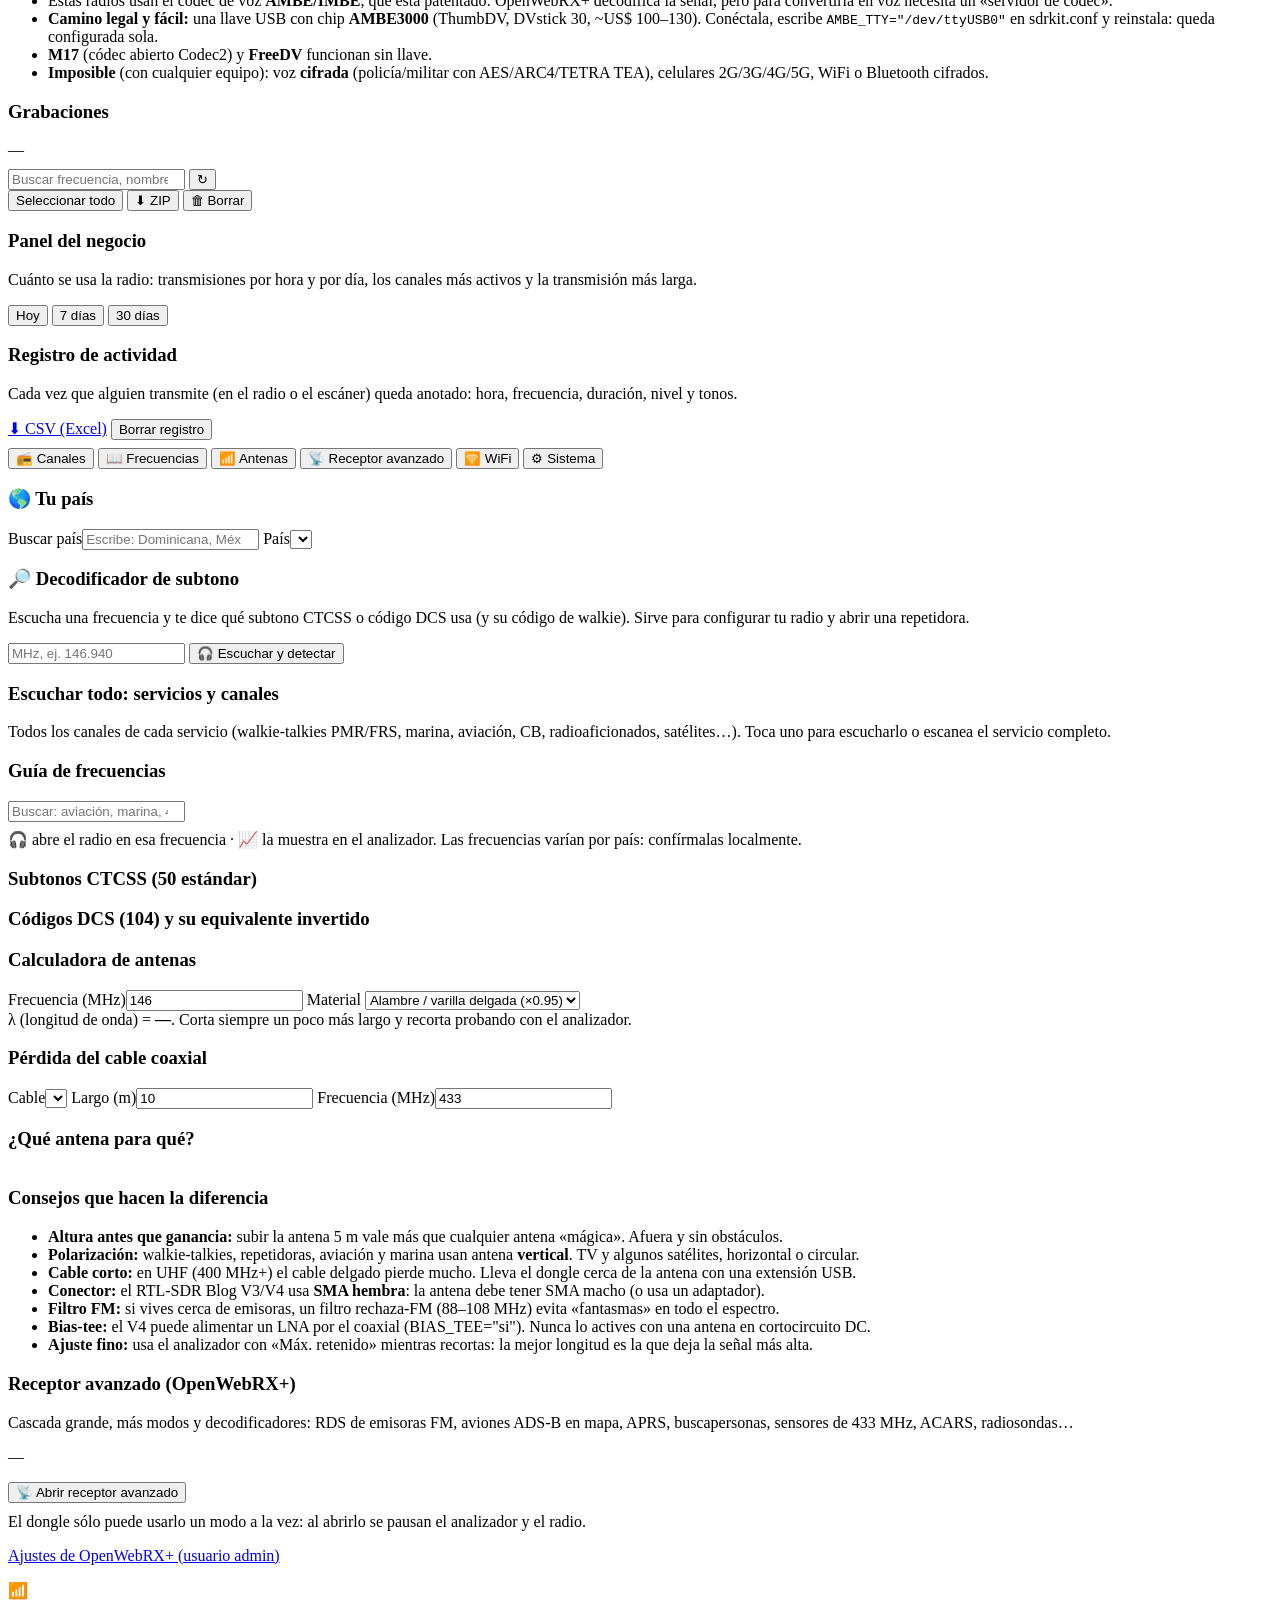
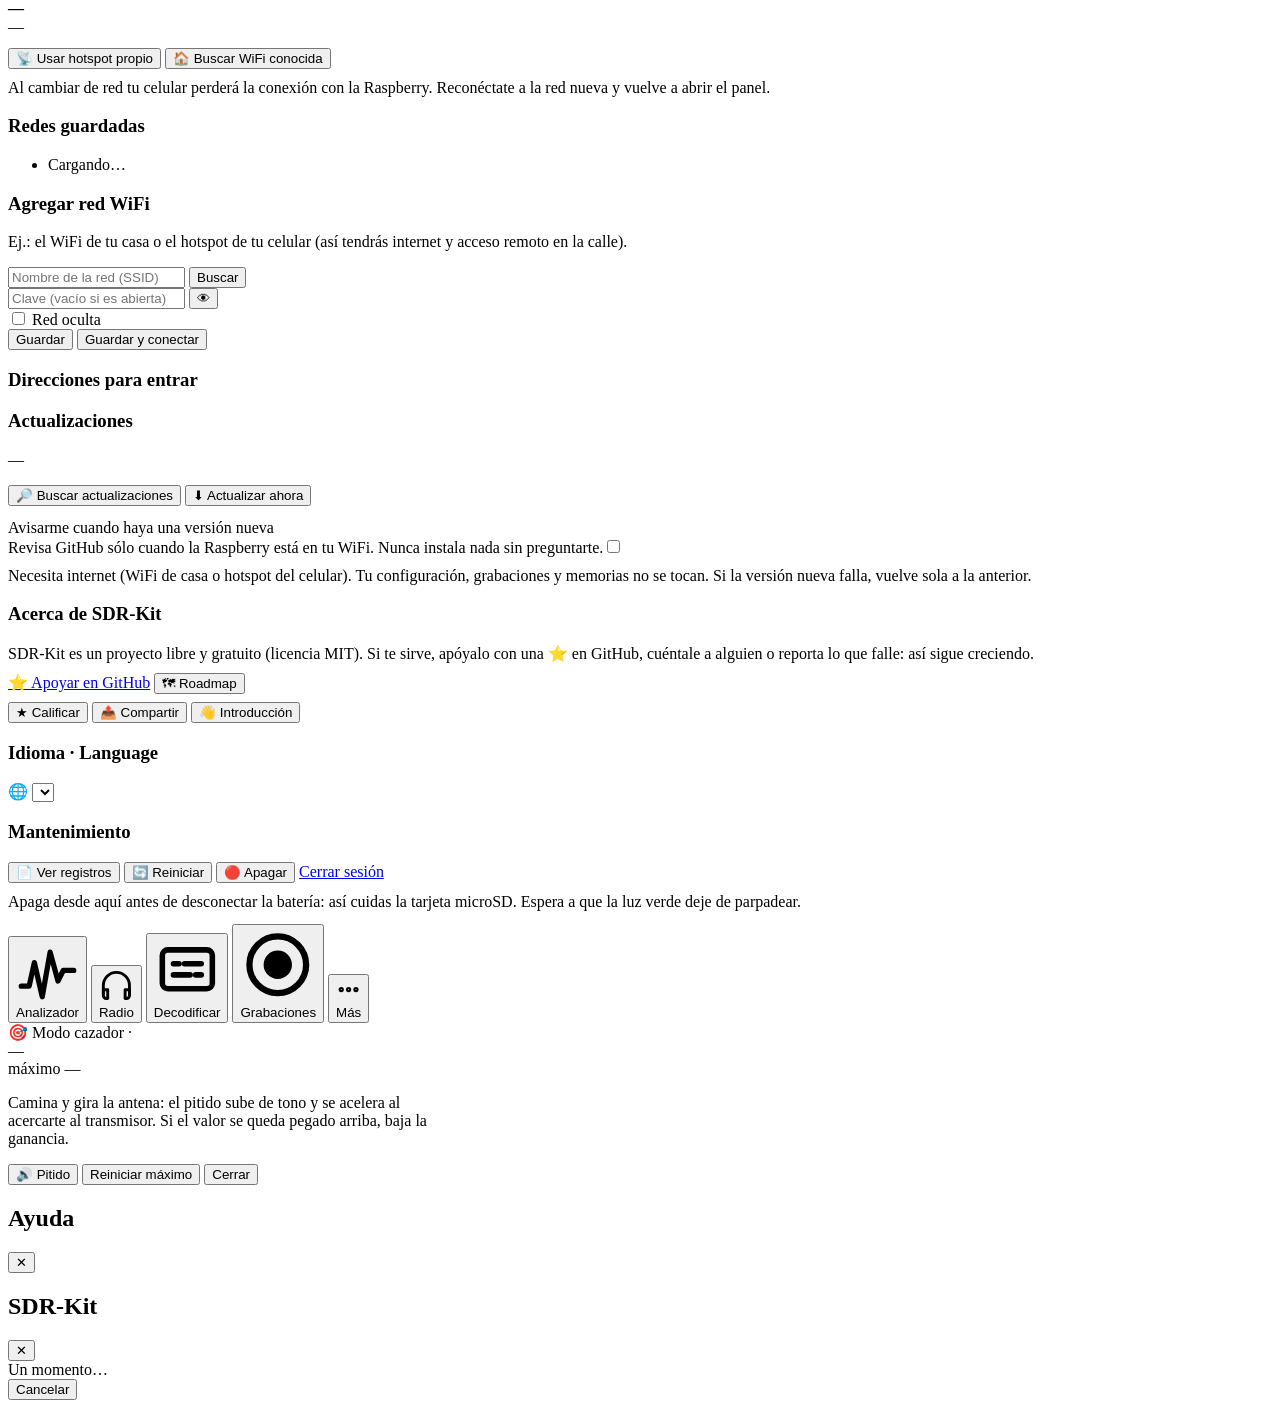
==== commit 154f1aa6: "Release 3.13.0: listen-only user (VIEWER_PASSWORD, sdrkit viewer), read-only panel view" ====
--- a/files/web/index.html
+++ b/files/web/index.html
@@ -30,6 +30,7 @@
   <div class="chips">
     <span id="chipRec" class="chip recchip hidden blink">● REC</span>
     <span id="chipWarn" class="chip warn hidden">⚡ Bajo voltaje</span>
+    <span id="chipViewer" class="chip hidden" title="Puedes ver y escuchar, pero no cambiar nada">👁 Solo escucha</span>
     <span id="chipMode" class="chip"><span class="dot"></span>…</span>
     <span id="chipNet" class="chip">…</span>
     <span id="chipTemp" class="chip">…</span>
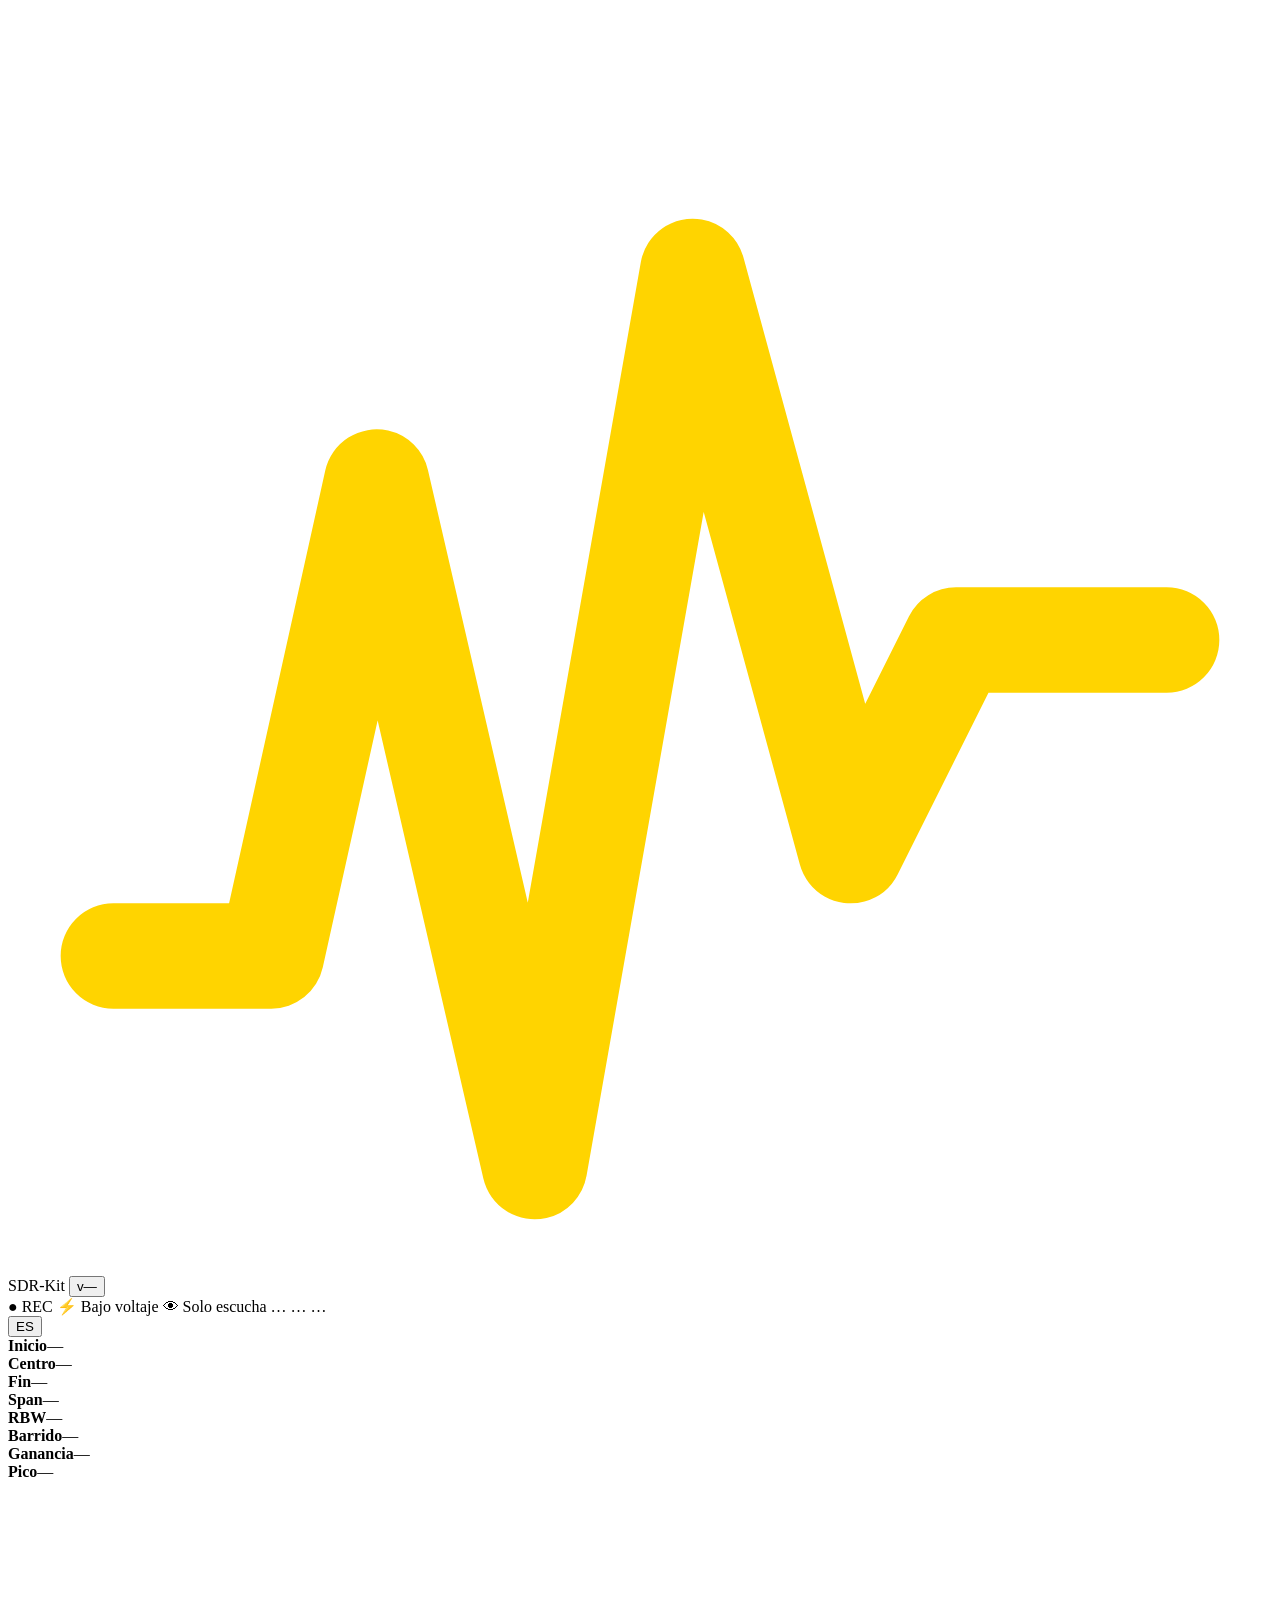
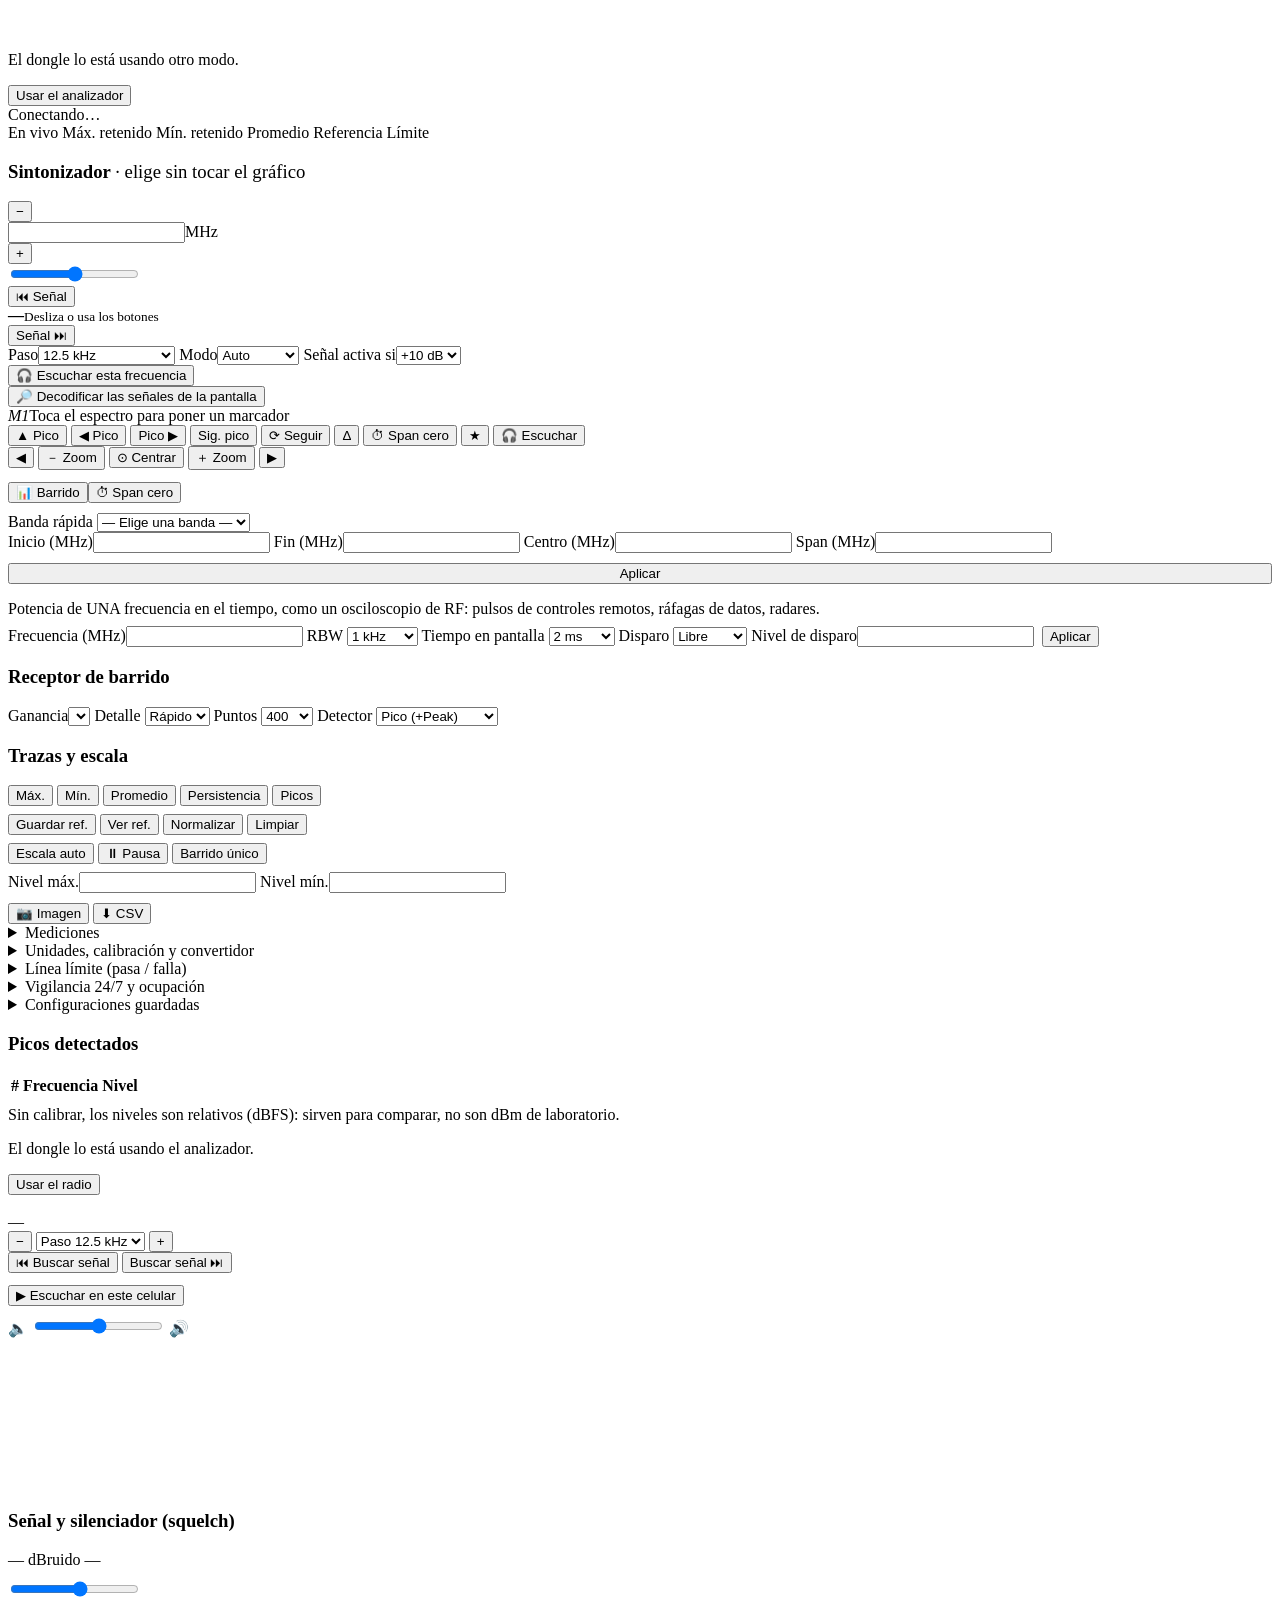
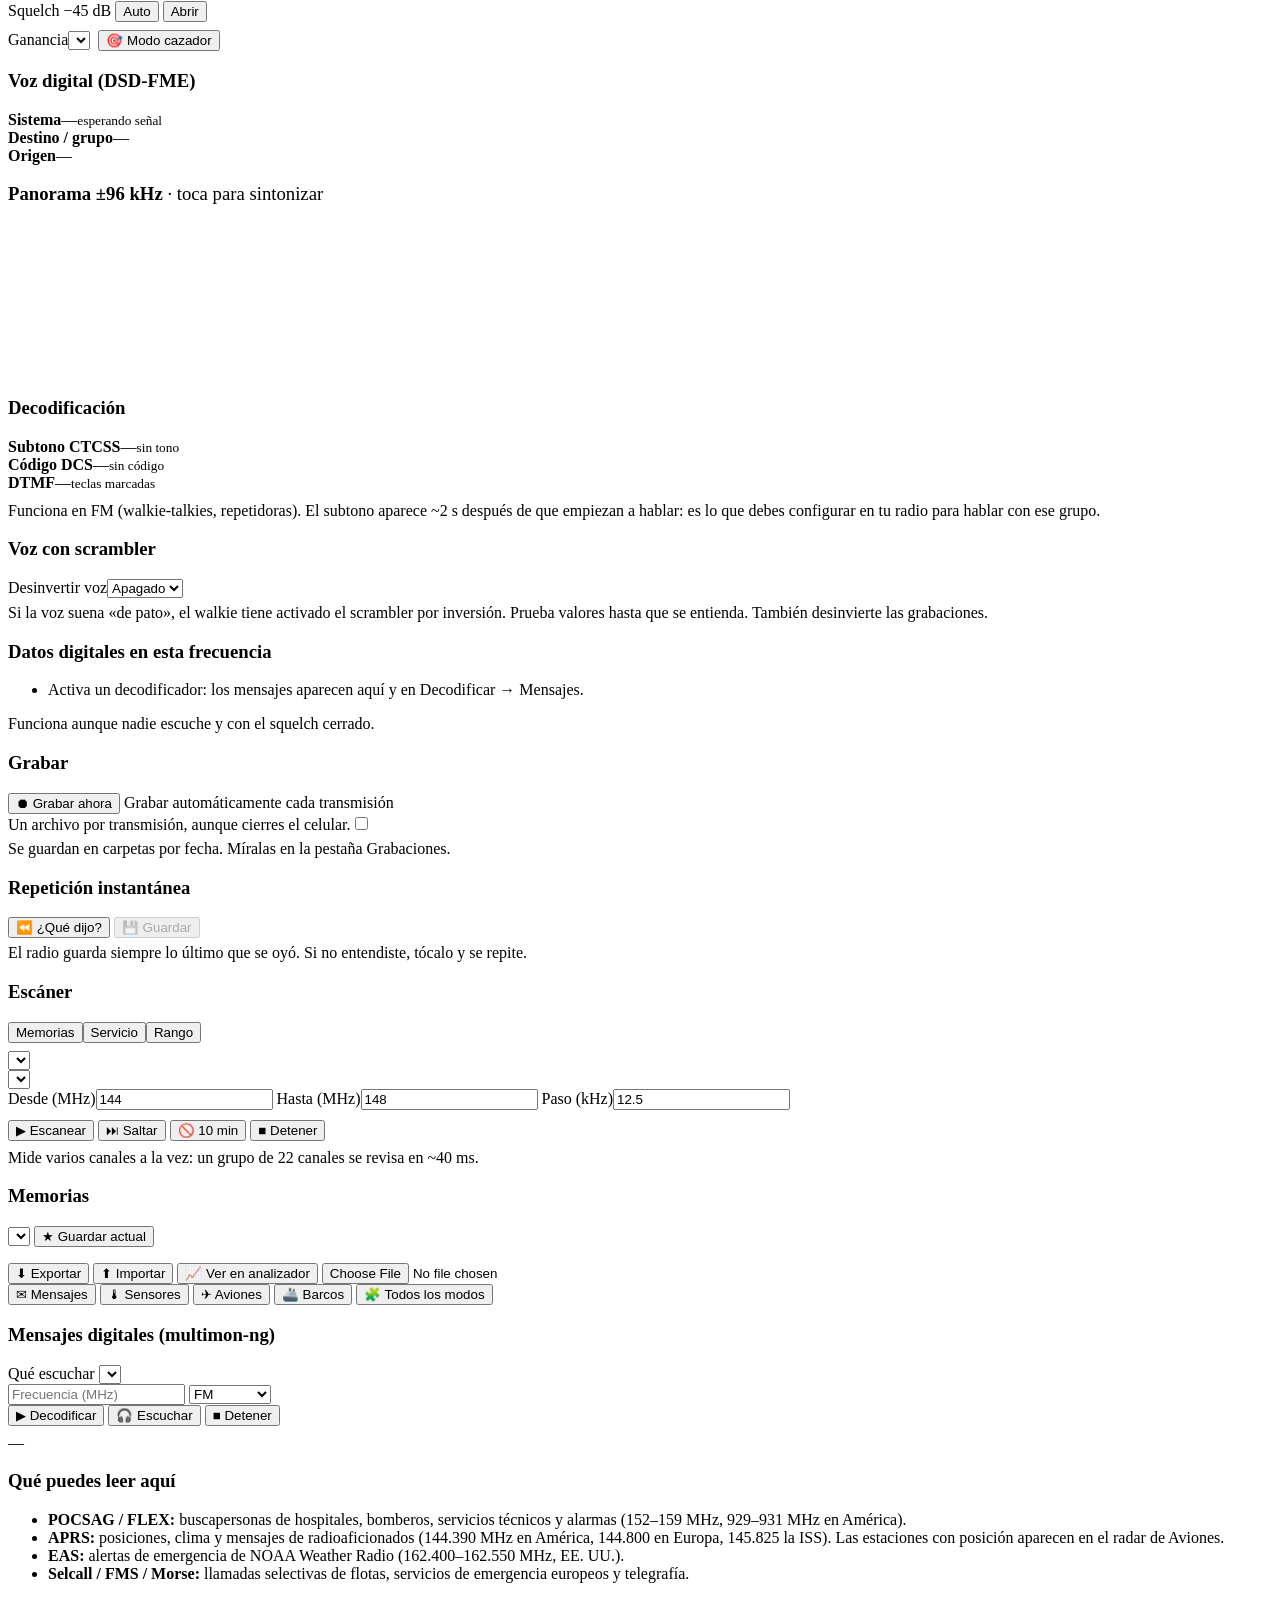
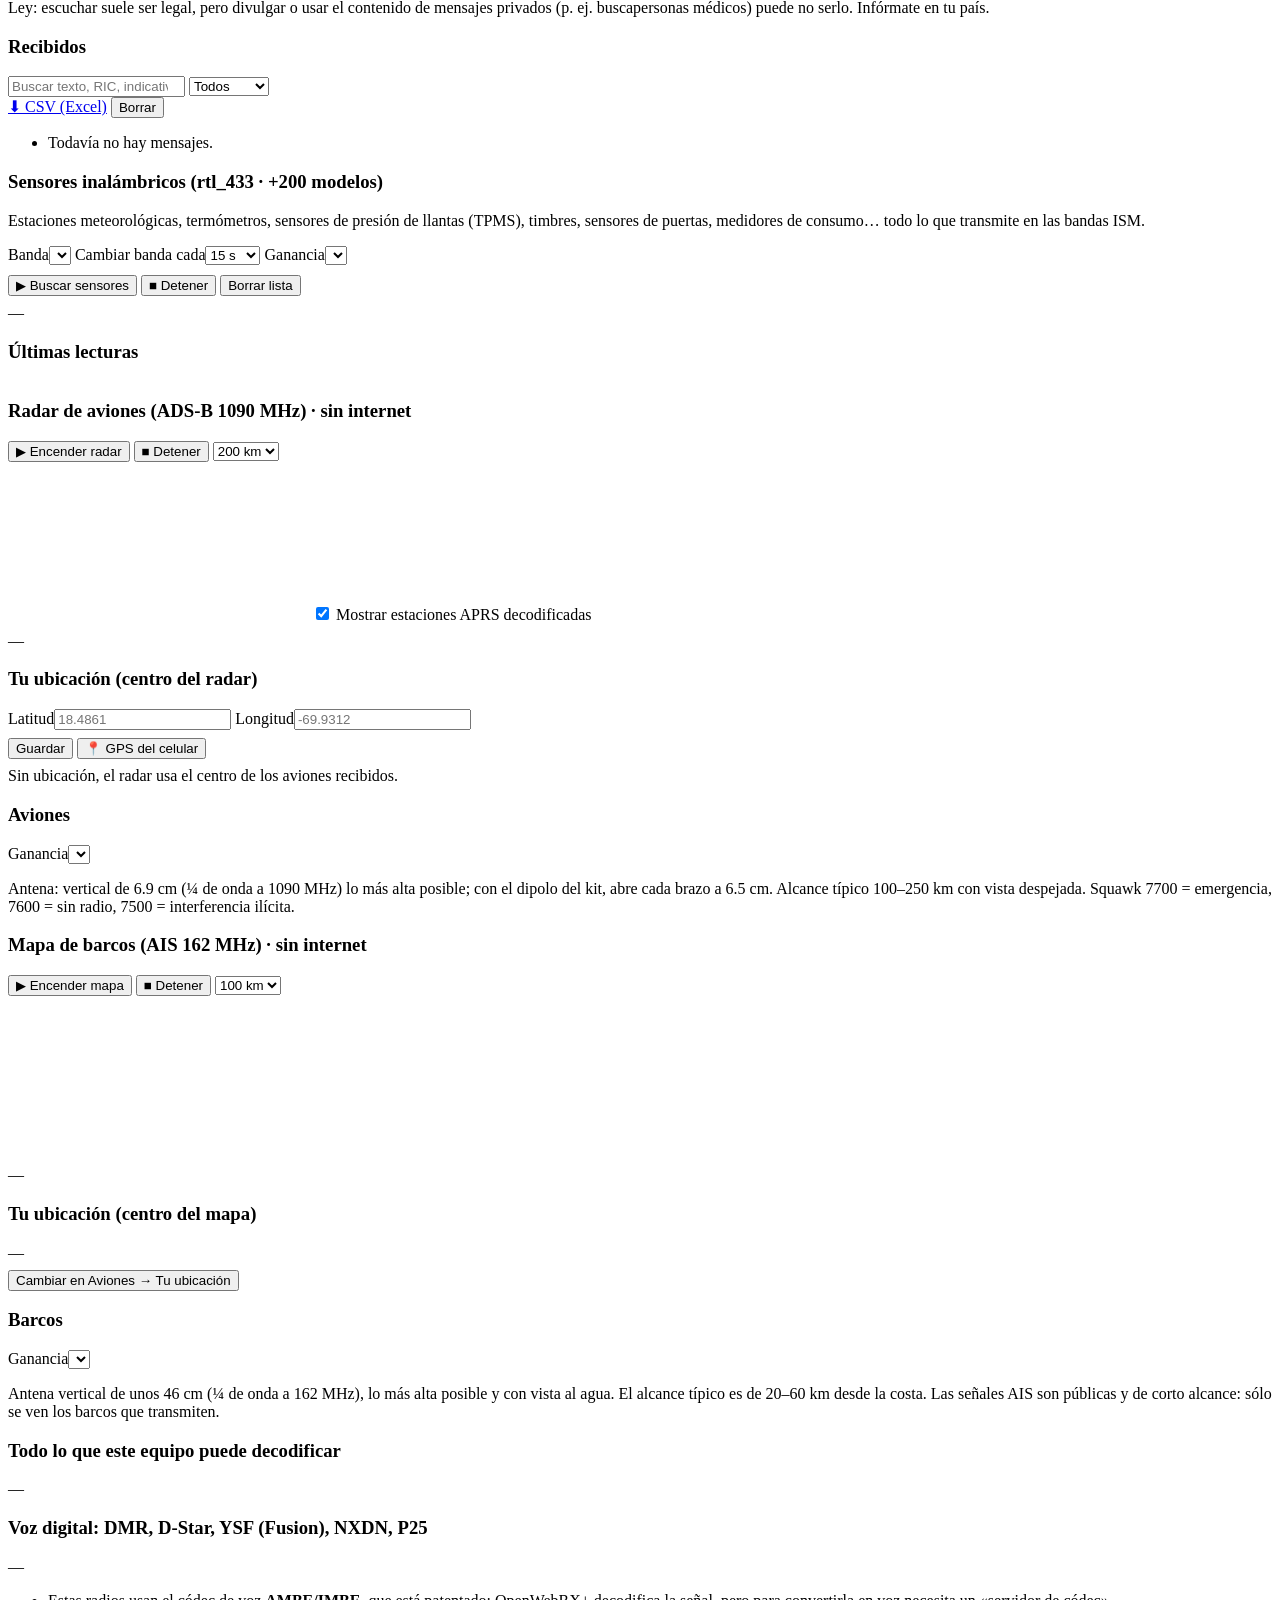
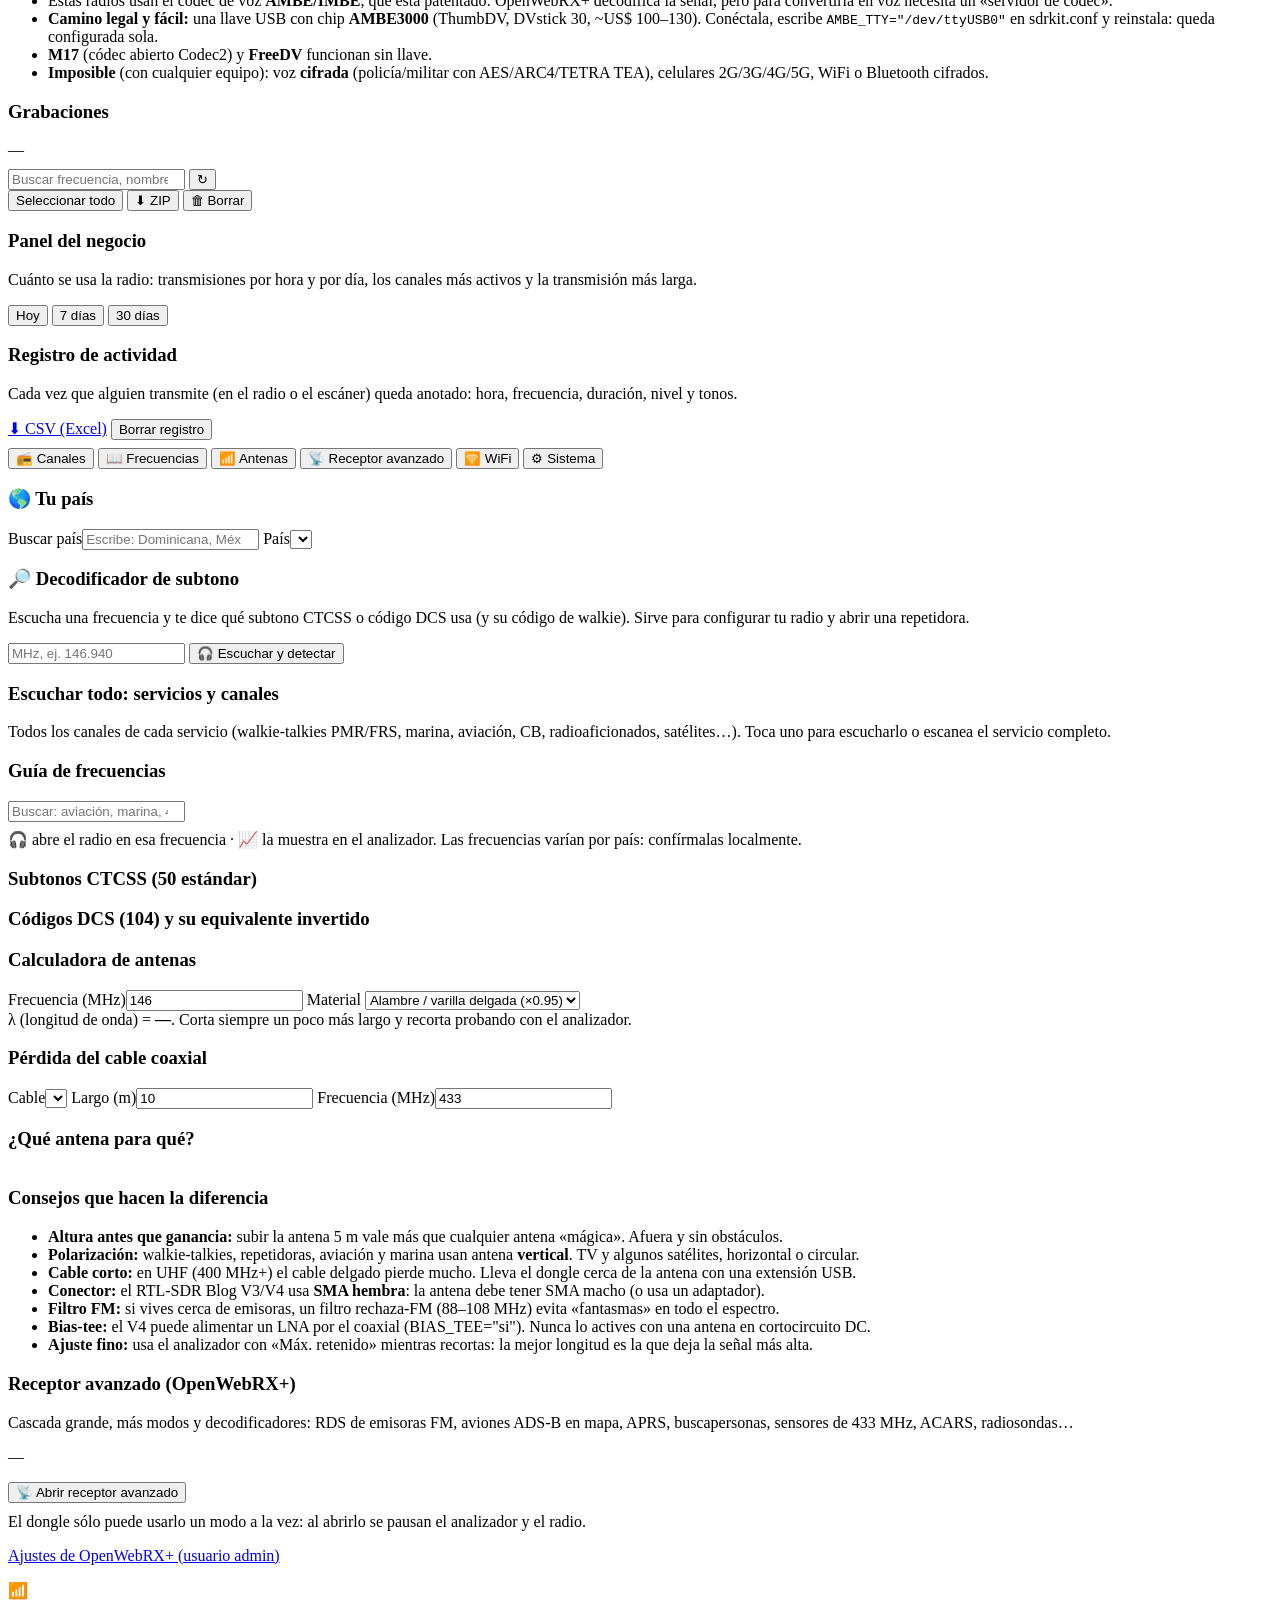
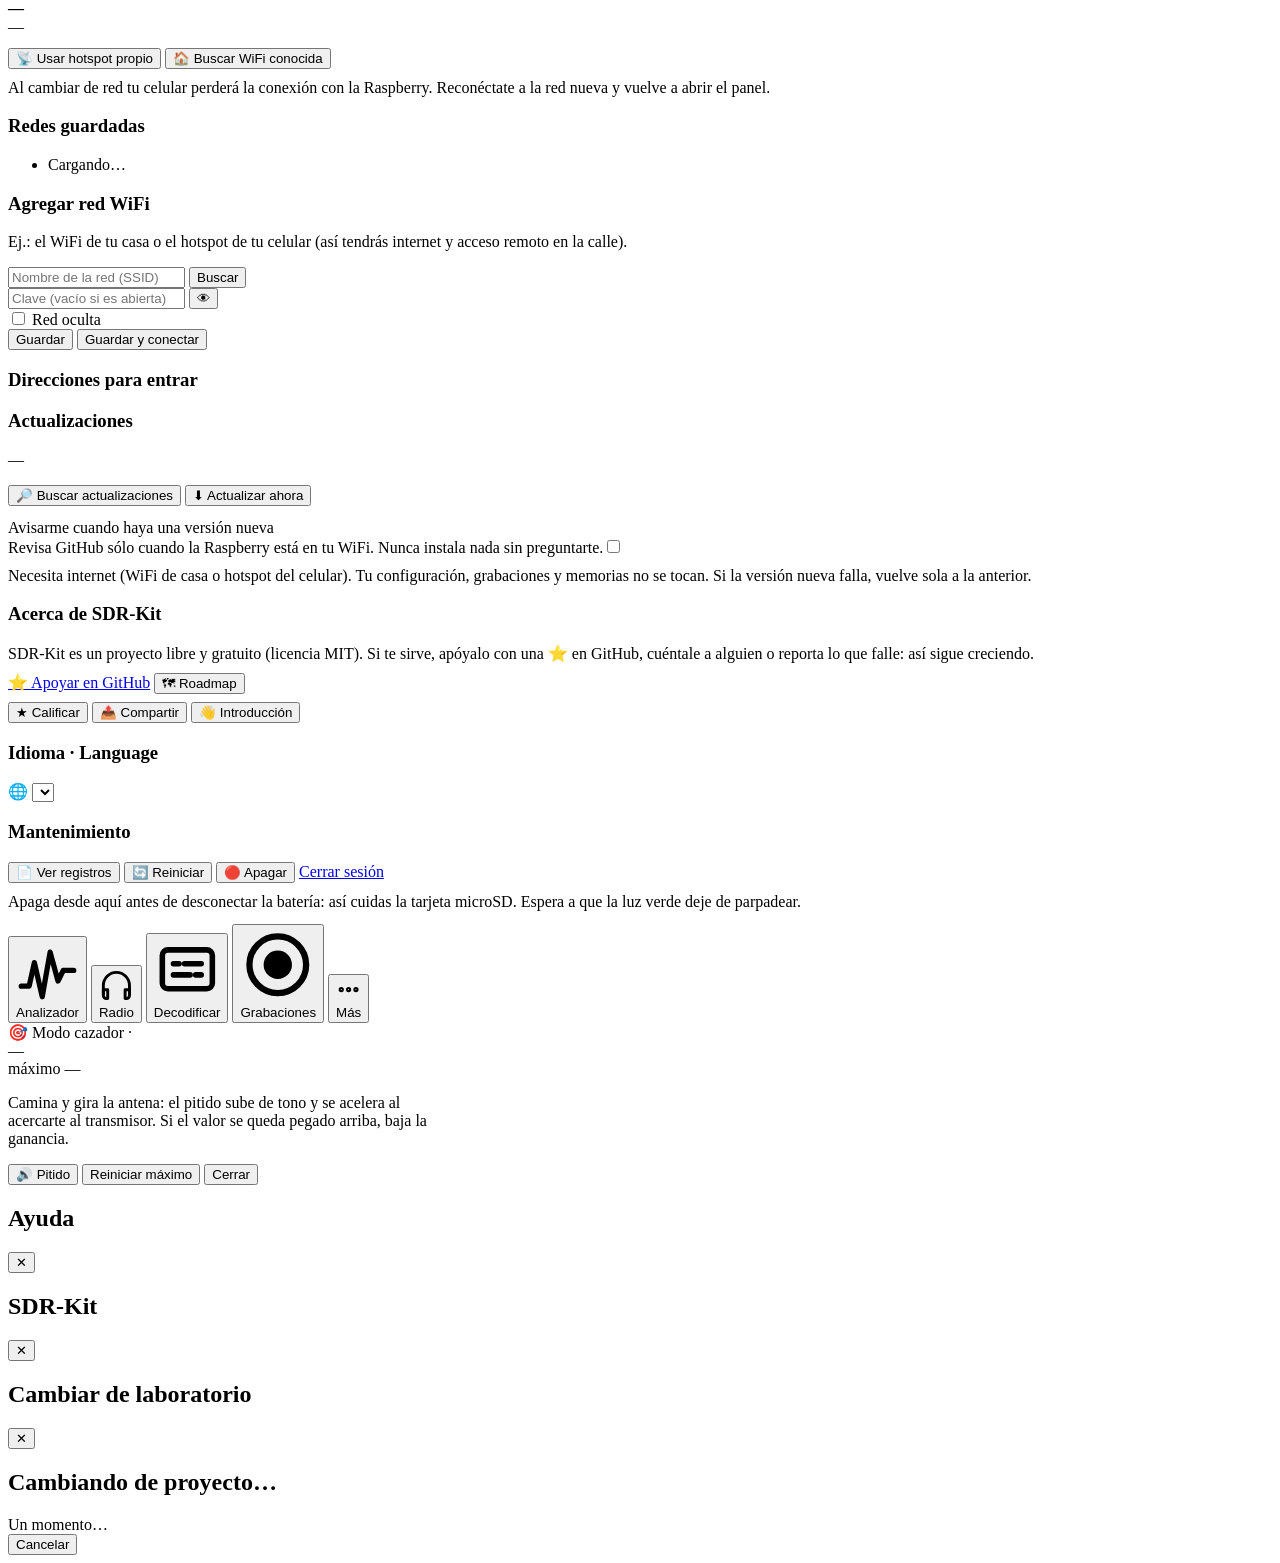
==== commit 4266114d: "3.14.0: conmutador de laboratorio SDR-Kit⇄Proxlafy (labswitch) + botón secreto en el panel" ====
--- a/files/web/index.html
+++ b/files/web/index.html
@@ -884,6 +884,21 @@
   </div>
 </div>
 
+<!-- Conmutador secreto de laboratorio (mantén pulsado el logo) · secret lab switch (long-press the logo) -->
+<div id="labSheet" class="sheet hidden" role="dialog" aria-modal="true" aria-labelledby="labTitle">
+  <div class="sheet-card">
+    <div class="sheet-head"><h2 id="labTitle">Cambiar de laboratorio</h2><button class="btn sm" id="labClose" aria-label="Cerrar">✕</button></div>
+    <div class="sheet-body" id="labBody"></div>
+  </div>
+</div>
+<div id="switching" class="switching hidden">
+  <div class="switching-card">
+    <div class="sw-wave" aria-hidden="true"><i></i><i></i><i></i><i></i><i></i></div>
+    <h2>Cambiando de proyecto…</h2>
+    <p id="switchingMsg" class="muted"></p>
+  </div>
+</div>
+
 <div id="toast" role="status" aria-live="polite"></div>
 <div id="busy" class="busy hidden"><div class="spinner"></div><div id="busyText">Un momento…</div><button class="btn sm" id="busyCancel">Cancelar</button></div>
 
